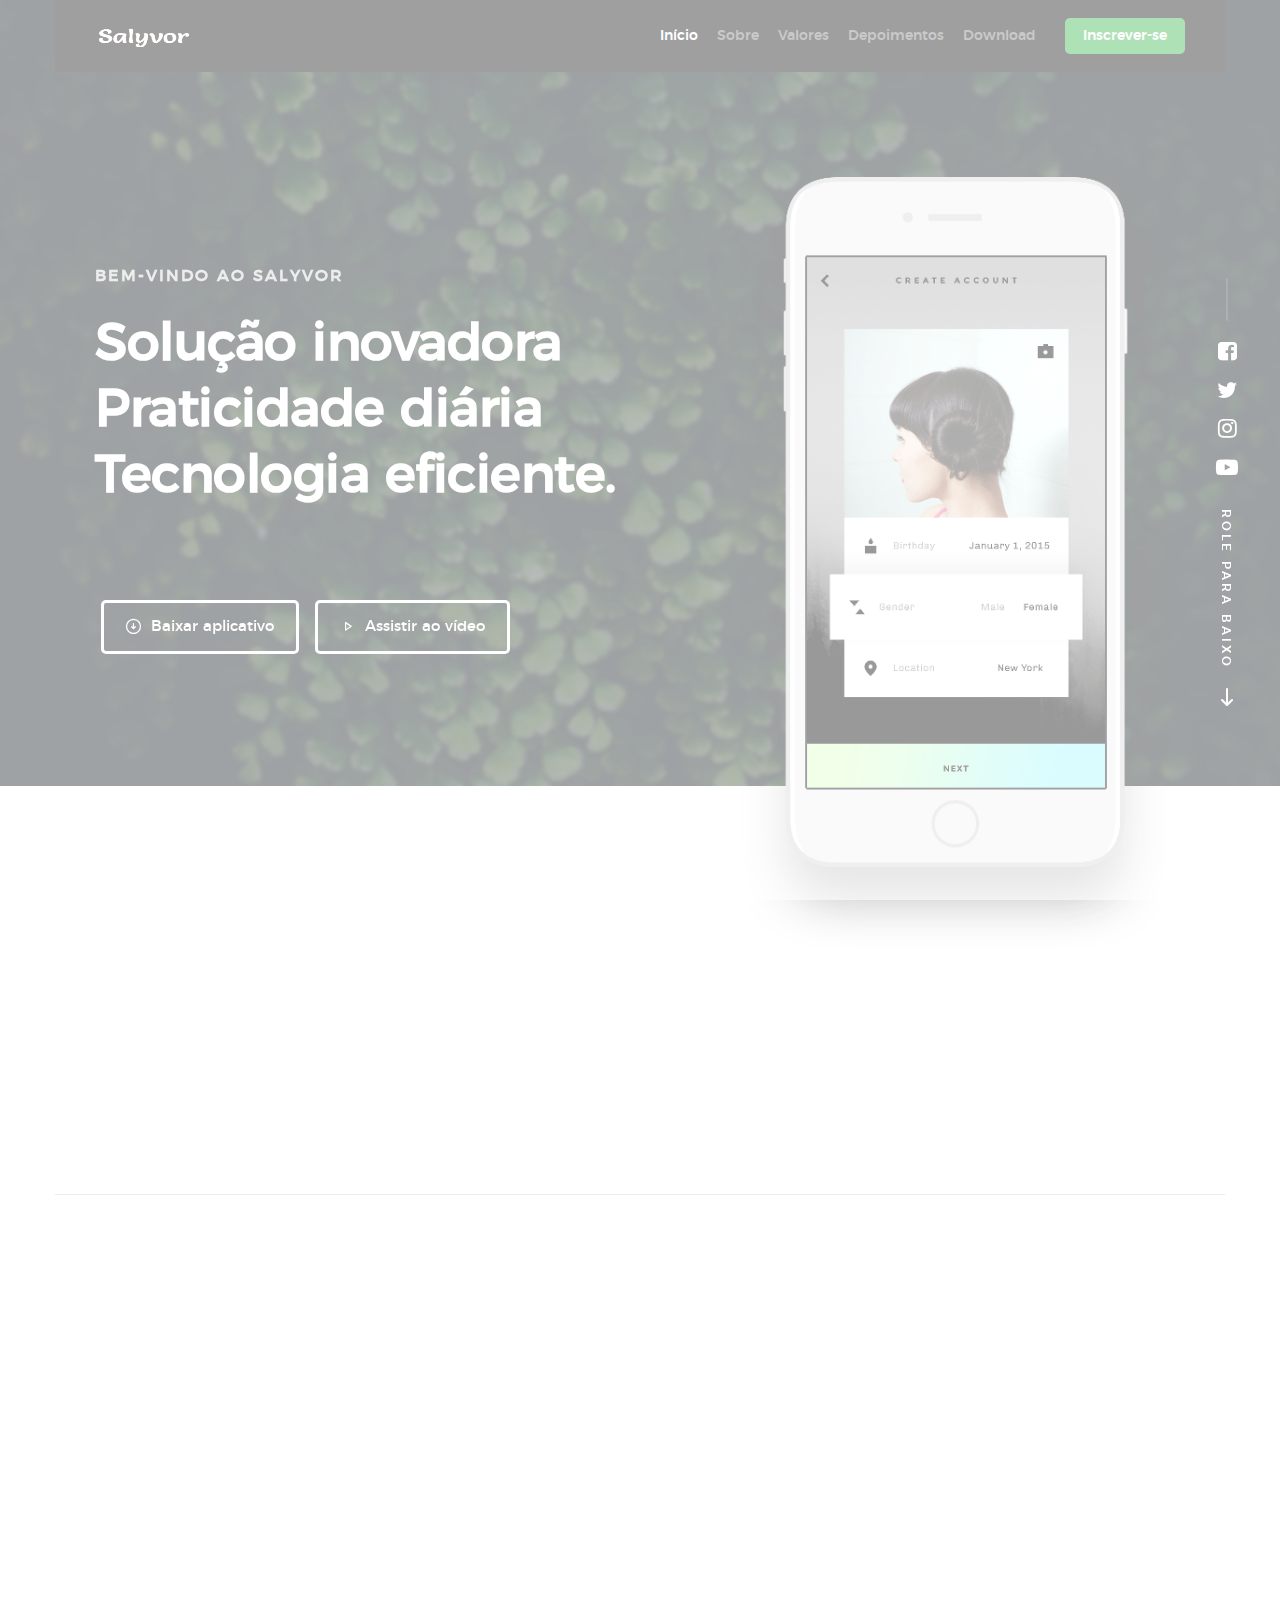
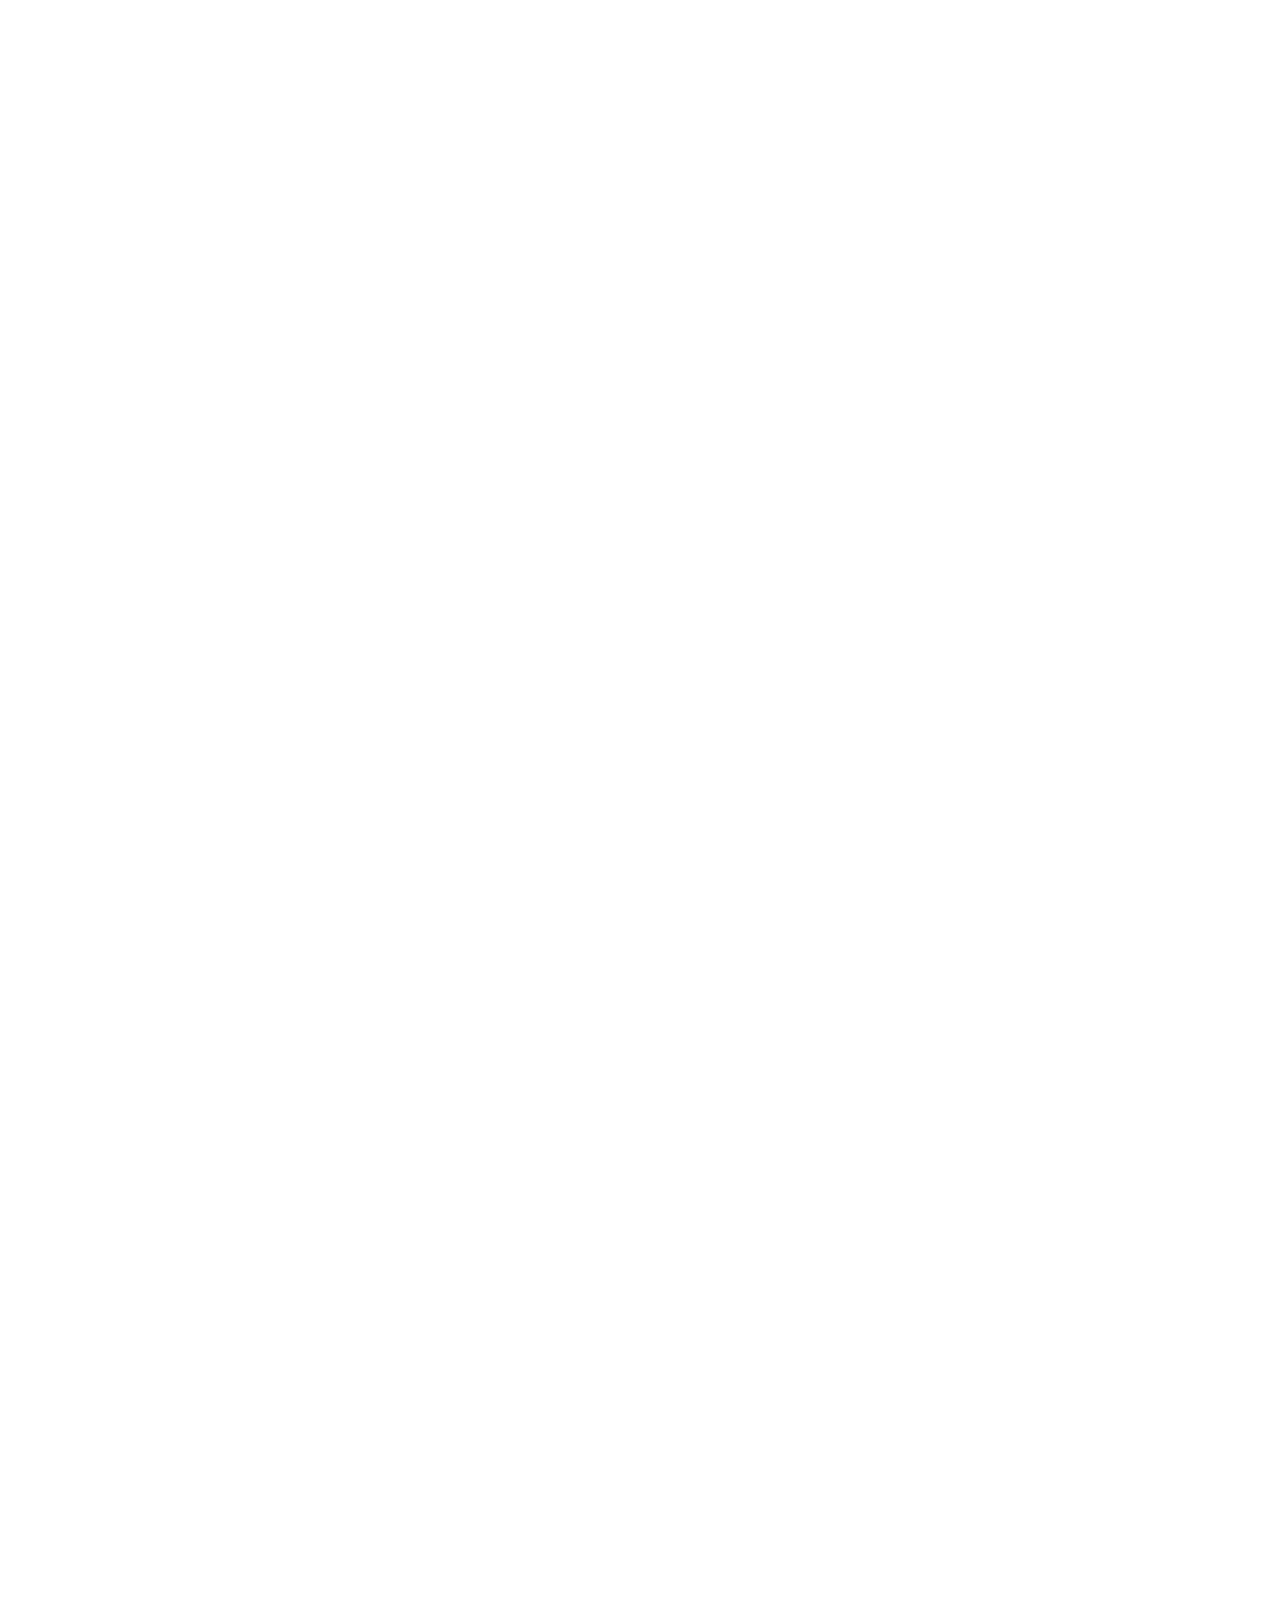
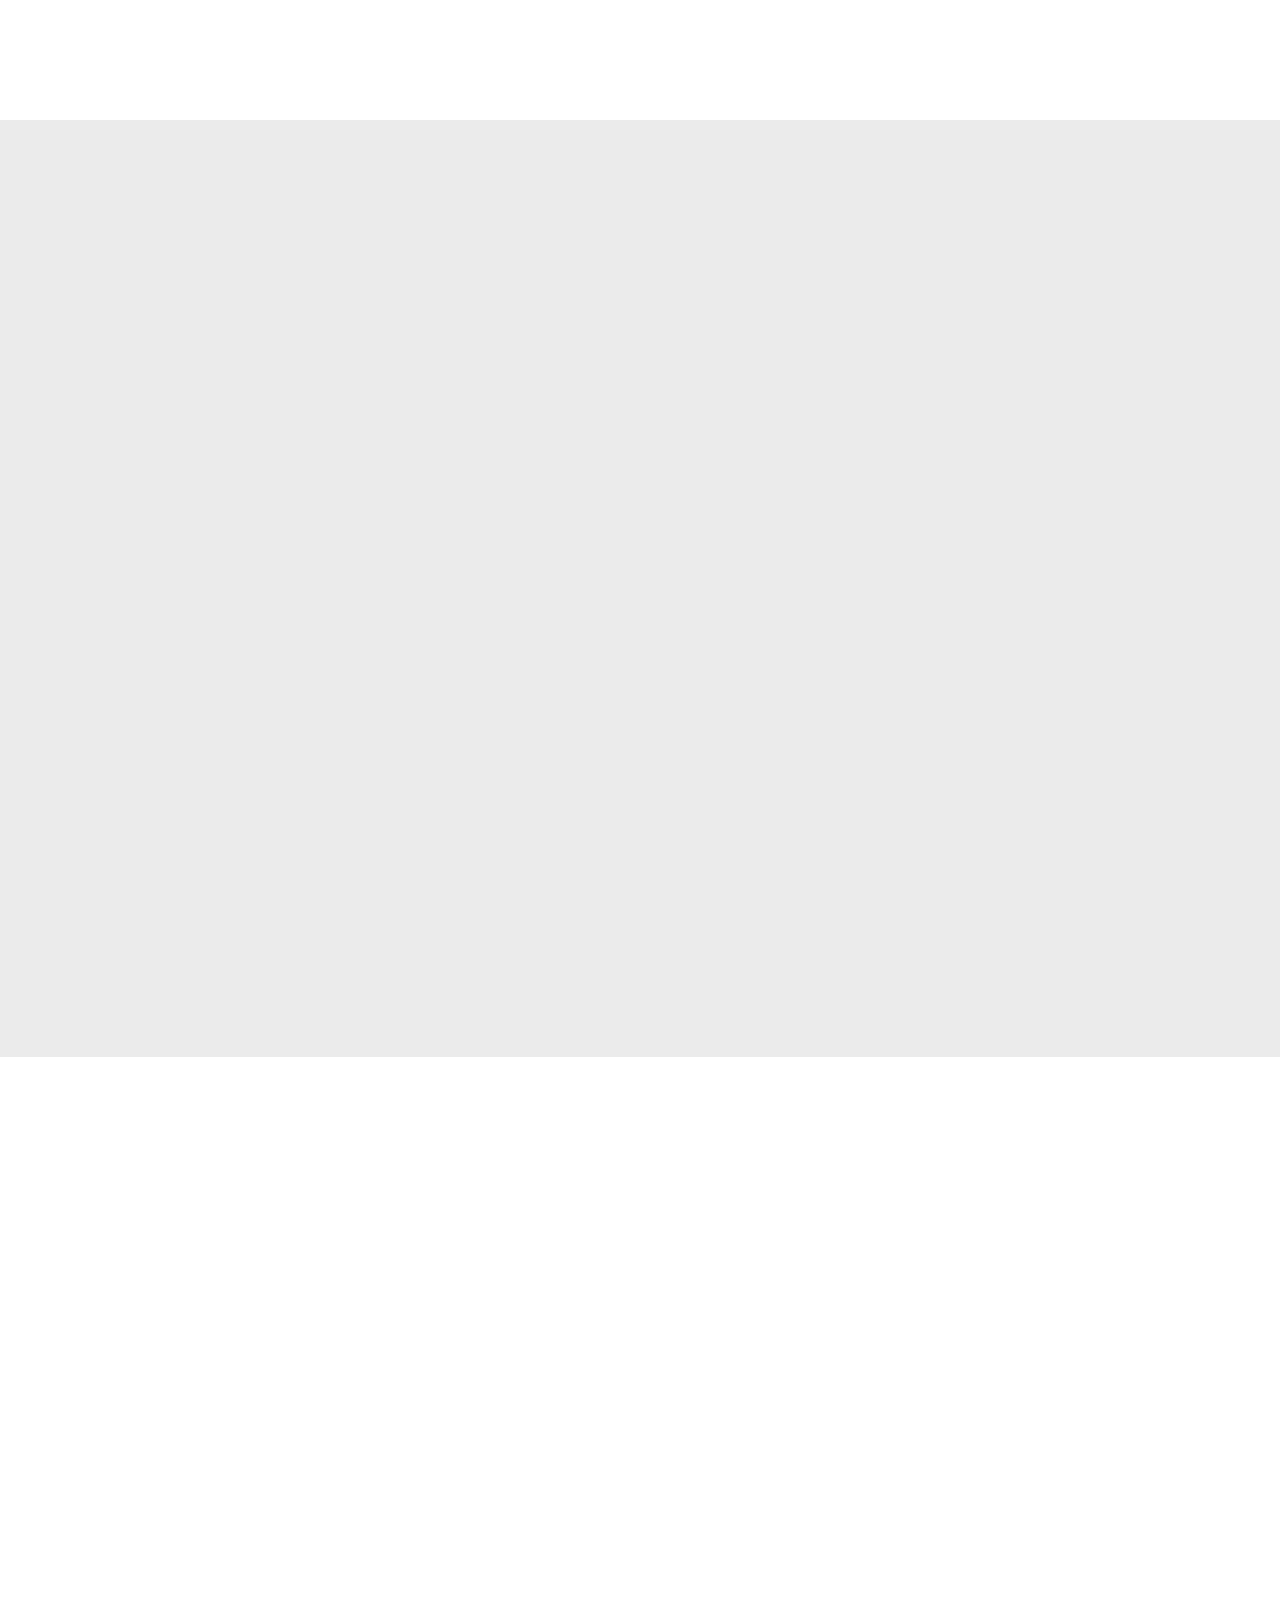
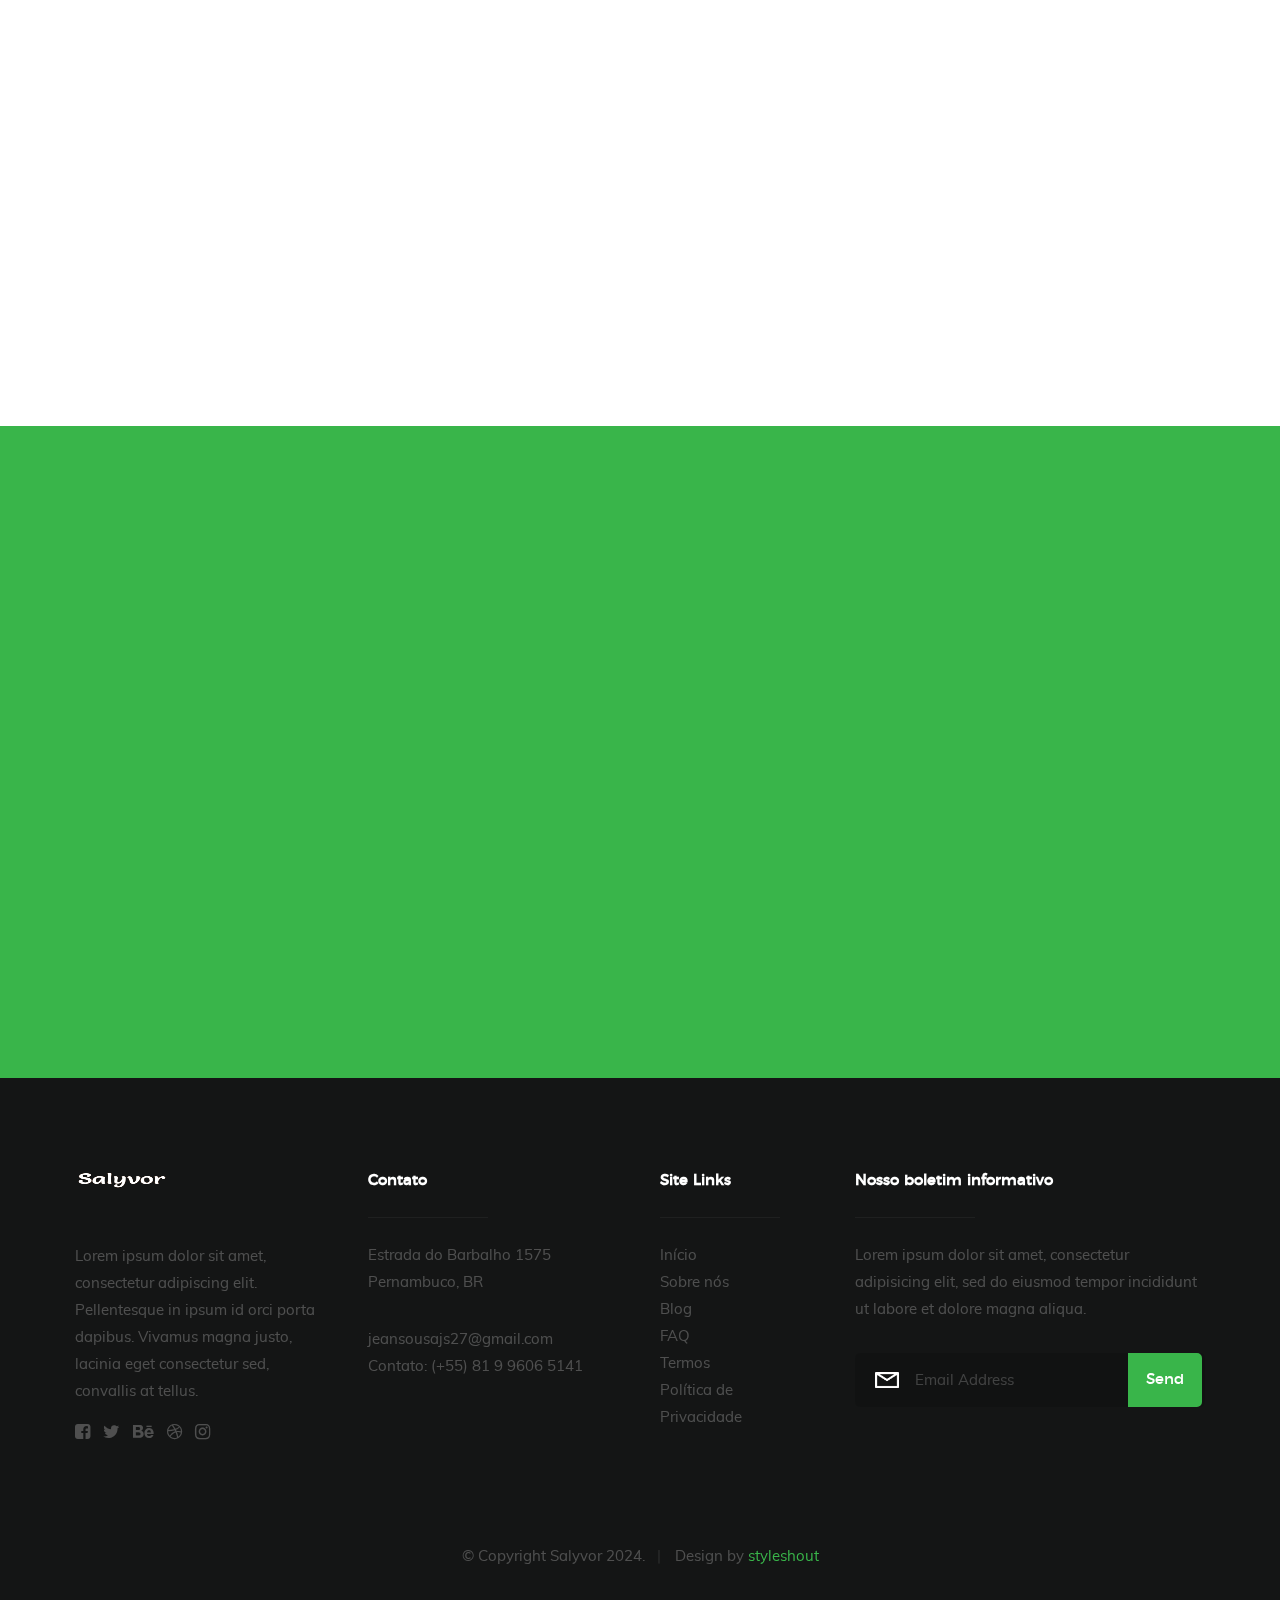
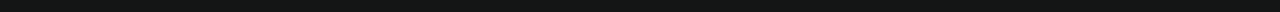
==== Salyvor/index.html @ e0aafde6 "Add files via upload" ====
<!DOCTYPE html>
<!--[if lt IE 9 ]><html class="no-js oldie" lang="en"> <![endif]-->
<!--[if IE 9 ]><html class="no-js oldie ie9" lang="en"> <![endif]-->
<!--[if (gte IE 9)|!(IE)]><!-->
<html class="no-js" lang="en">
<!--<![endif]-->

<head>

    <!--- basic page needs
   ================================================== -->
    <meta charset="utf-8">
    <title>Salyvor</title>
    <meta name="description" content="">
    <meta name="author" content="">

    <!-- mobile specific metas
   ================================================== -->
    <meta name="viewport" content="width=device-width, initial-scale=1">

    <!-- CSS
   ================================================== -->
    <link rel="stylesheet" href="css/base.css">
    <link rel="stylesheet" href="css/vendor.css">
    <link rel="stylesheet" href="css/main.css">

    <!-- script
   ================================================== -->
    <script src="js/modernizr.js"></script>
    <script src="js/pace.min.js"></script>

    <!-- favicons
	================================================== -->
    <link rel="shortcut icon" href="favicon.ico" type="image/x-icon">
    <link rel="icon" href="favicon.ico" type="image/x-icon">

</head>

<body id="top">

    <!-- header 
   ================================================== -->
   <header id="header" class="row">   

   		<div class="header-logo">
	        <a href="index.html">LOGO</a>
	    </div>

	   	<nav id="header-nav-wrap">
			<ul class="header-main-nav">
				<li class="current"><a class="smoothscroll"  href="#home" title="home">Início</a></li>
                <li><a class="smoothscroll"  href="#about" title="about">Sobre</a></li>
				<li><a class="smoothscroll"  href="#pricing" title="pricing">Valores</a></li>
				<li><a class="smoothscroll"  href="#testimonials" title="testimonials">Depoimentos</a></li>
				<li><a class="smoothscroll"  href="#download" title="download">Download</a></li>	
			</ul>

            <a href="#" title="sign-up" class="button button-primary cta">Inscrever-se</a>
		</nav>

		<a class="header-menu-toggle" href="#"><span>Menu</span></a>    	
   	
   </header> <!-- /header -->


   <!-- home
   ================================================== -->
   <section id="home" data-parallax="scroll" data-image-src="images/hero-bg.jpg" data-natural-width=3000 data-natural-height=2000>

        <div class="overlay"></div>
        <div class="home-content">        

            <div class="row contents">                     
                <div class="home-content-left">

                    <h3 data-aos="fade-up">Bem-vindo ao Salyvor</h3>

                    <h1 data-aos="fade-up">
                        Solução inovadora <br>
                        Praticidade diária <br>
                        Tecnologia eficiente.
                    </h1>

                    <div class="buttons" data-aos="fade-up">
                        <a href="#download" class="smoothscroll button stroke">
                            <span class="icon-circle-down" aria-hidden="true"></span>
                            Baixar aplicativo
                        </a>
                        <a href="http://player.vimeo.com/video/14592941?title=0&amp;byline=0&amp;portrait=0&amp;color=39b54a" data-lity class="button stroke">
                            <span class="icon-play" aria-hidden="true"></span>
                            Assistir ao vídeo
                        </a>
                    </div>                                         

                </div>

                <div class="home-image-right">
                    <img src="images/iphone-app-470.png" 
                        srcset="images/iphone-app-470.png 1x, images/iphone-app-940.png 2x"  
                        data-aos="fade-up">
                </div>
            </div>

        </div> <!-- end home-content -->

        <ul class="home-social-list">
            <li>
                <a href="#"><i class="fa fa-facebook-square"></i></a>
            </li>
            <li>
                <a href="#"><i class="fa fa-twitter"></i></a>
            </li>
            <li>
                <a href="#"><i class="fa fa-instagram"></i></a>
            </li>
            <li>
                <a href="#"><i class="fa fa-youtube-play"></i></a>
            </li>
        </ul>
        <!-- end home-social-list -->

        <div class="home-scrolldown">
            <a href="#about" class="scroll-icon smoothscroll">
                <span>Role para baixo</span>
                <i class="icon-arrow-right" aria-hidden="true"></i>
            </a>
        </div>

    </section> <!-- end home -->  


    <!-- about
    ================================================== -->
    <section id="about">

        <div class="row about-intro">

            <div class="col-four">
                <h1 class="intro-header" data-aos="fade-up">Sobre nosso aplicativo</h1>
            </div>
            <div class="col-eight">
                <p class="lead" data-aos="fade-up">
                    Excepteur enim magna veniam labore veniam sint. Ex aliqua esse proident ullamco voluptate. Nisi nisi nisi aliqua eiusmod dolor dolor proident deserunt occaecat elit Lorem reprehenderit. Id culpa veniam ex aliqua magna elit pariatur do nulla. Excepteur enim magna veniam labore veniam sint.
                </p>
            </div>                       
            
        </div>

        <div class="row about-features">

            <div class="features-list block-1-3 block-m-1-2 block-mob-full group">

                <div class="bgrid feature" data-aos="fade-up">	

                    <span class="icon"><i class="icon-window"></i></span>            

                    <div class="service-content">	

                        <h3>Totalmente responsivo</h3>

                        <p>Sed ut perspiciatis unde omnis iste natus error sit voluptatem accusantium doloremque laudantium, totam rem aperiam, eaque ipsa quae ab illo inventore veritatis et quasi architecto beatae vitae dicta sunt explicabo. Nemo enim ipsam voluptatem quia voluptas sit aspernatur aut odit aut fugit.
                        </p>
                        
                    </div> 	         	 

                    </div> <!-- /bgrid -->

                    <div class="bgrid feature" data-aos="fade-up">	

                        <span class="icon"><i class="icon-image"></i></span>                          

                    <div class="service-content">	
                        <h3>Retina pronta</h3>  

                        <p>Sed ut perspiciatis unde omnis iste natus error sit voluptatem accusantium doloremque laudantium, totam rem aperiam, eaque ipsa quae ab illo inventore veritatis et quasi architecto beatae vitae dicta sunt explicabo. Nemo enim ipsam voluptatem quia voluptas sit aspernatur aut odit aut fugit.
                        </p>

                        
                    </div>	                          

                </div> <!-- /bgrid -->

                <div class="bgrid feature" data-aos="fade-up">

                    <span class="icon"><i class="icon-paint-brush"></i></span>		            

                    <div class="service-content">
                        <h3>Design elegante</h3>

                        <p>Sed ut perspiciatis unde omnis iste natus error sit voluptatem accusantium doloremque laudantium, totam rem aperiam, eaque ipsa quae ab illo inventore veritatis et quasi architecto beatae vitae dicta sunt explicabo. Nemo enim ipsam voluptatem quia voluptas sit aspernatur aut odit aut fugit.
                        </p> 
                            
                    </div> 	            	               

                </div> <!-- /bgrid -->

                    <div class="bgrid feature" data-aos="fade-up">

                        <span class="icon"><i class="icon-file"></i></span>	              

                    <div class="service-content">
                        <h3>Código Limpo</h3>

                        <p>Sed ut perspiciatis unde omnis iste natus error sit voluptatem accusantium doloremque laudantium, totam rem aperiam, eaque ipsa quae ab illo inventore veritatis et quasi architecto beatae vitae dicta sunt explicabo. Nemo enim ipsam voluptatem quia voluptas sit aspernatur aut odit aut fugit.
                        </p> 
                        
                    </div>                

                    </div> <!-- /bgrid -->

                <div class="bgrid feature" data-aos="fade-up">

                    <span class="icon"><i class="icon-sliders"></i></span>	            

                    <div class="service-content">	
                        <h3>Fácil de personalizar</h3>

                        <p>Sed ut perspiciatis unde omnis iste natus error sit voluptatem accusantium doloremque laudantium, totam rem aperiam, eaque ipsa quae ab illo inventore veritatis et quasi architecto beatae vitae dicta sunt explicabo. Nemo enim ipsam voluptatem quia voluptas sit aspernatur aut odit aut fugit.
                        </p>                            
                    </div>	               

                </div> <!-- /bgrid -->

                <div class="bgrid feature" data-aos="fade-up">

                    <span class="icon"><i class="icon-gift"></i></span>	   	           

                    <div class="service-content">
                        <h3>Gratuito</h3>

                        <p>Sed ut perspiciatis unde omnis iste natus error sit voluptatem accusantium doloremque laudantium, totam rem aperiam, eaque ipsa quae ab illo inventore veritatis et quasi architecto beatae vitae dicta sunt explicabo. Nemo enim ipsam voluptatem quia voluptas sit aspernatur aut odit aut fugit.
                        </p> 
                            
                    </div>	               

                </div> <!-- /bgrid -->

            </div> <!-- end features-list -->

        </div> <!-- end about-features -->

        <div class="row about-how">
          
            <h1 class="intro-header" data-aos="fade-up">Como funciona o aplicativo?</h1>           

            <div class="about-how-content" data-aos="fade-up">
                <div class="about-how-steps block-1-2 block-tab-full group">

                    <div class="bgrid step" data-item="1">
                        <h3>Inscrever-se</h3>
                        <p>Sed ut perspiciatis unde omnis iste natus error sit voluptatem accusantium doloremque laudantium, totam rem aperiam, eaque ipsa quae ab illo inventore veritatis et quasi architecto beatae vitae dicta sunt explicabo. 
                        </p> 
                    </div>

                    <div class="bgrid step" data-item="2">
                        <h3>Carregar</h3>
                        <p>Sed ut perspiciatis unde omnis iste natus error sit voluptatem accusantium doloremque laudantium, totam rem aperiam, eaque ipsa quae ab illo inventore veritatis et quasi architecto beatae vitae dicta sunt explicabo. 
                        </p> 
                    </div>               
               
                    <div class="bgrid step" data-item="3">
                        <h3>Criar</h3>
                        <p>Sed ut perspiciatis unde omnis iste natus error sit voluptatem accusantium doloremque laudantium, totam rem aperiam, eaque ipsa quae ab illo inventore veritatis et quasi architecto beatae vitae dicta sunt explicabo. 
                        </p> 
                    </div>

                    <div class="bgrid step" data-item="4">
                        <h3>Publicar</h3>
                        <p>Sed ut perspiciatis unde omnis iste natus error sit voluptatem accusantium doloremque laudantium, totam rem aperiam, eaque ipsa quae ab illo inventore veritatis et quasi architecto beatae vitae dicta sunt explicabo. 
                        </p> 
                    </div>  

                </div>           
           </div> <!-- end about-how-content -->

        </div> <!-- end about-how -->

        <div class="row about-bottom-image">

           <img src="images/app-screens-1200.png" 
                srcset="images/app-screens-600.png 600w, 
                        images/app-screens-1200.png 1200w, 
                        images/app-screens-2800.png 2800w" 
                sizes="(max-width: 2800px) 100vw, 2800px"
                alt="App Screenshots" data-aos="fade-up">

        </div>  <!-- end about-bottom-image -->       
        
    </section> <!-- end about -->  
   

    <!-- pricing
    ================================================== -->
    <section id="pricing">
        <div class="row pricing-content">

            <div class="col-four pricing-intro">
                <h1 class="intro-header" data-aos="fade-up">Nossas opções de preços</h1>

                <p data-aos="fade-up">Sed ut perspiciatis unde omnis iste natus error sit voluptatem accusantium doloremque laudantium, totam rem aperiam, eaque ipsa quae ab illo inventore veritatis et quasi architecto beatae vitae dicta sunt explicabo. Sed ut perspiciatis unde omnis iste natus error sit voluptatem accusantium doloremque laudantium. 
                </p>
            </div>

            <div class="col-eight pricing-table">
                <div class="row">

                    <div class="col-six plan-wrap">
                        <div class="plan-block" data-aos="fade-up"> 

                            <div class="plan-top-part">
                                <h3 class="plan-block-title">Plano Lite</h3>
                                <p class="plan-block-price"><sup>R$</sup>25</p>
                                <p class="plan-block-per">Por mês</p>
                            </div>

                            <div class="plan-bottom-part">
                                <ul class="plan-block-features">
                                    <li><span>3GB</span> Armazenar</li>
                                    <li><span>10GB</span> Largura de banda</li>	                  
                                    <li><span>5</span> Bancos de dados</li>		                  
                                    <li><span>30</span> Contas de e-mail</li>
                                </ul>

                                <a class="button button-primary large" href="">Comece</a>
                            </div>  
                     
                        </div>
                    </div> <!-- end plan-wrap -->

                    <div class="col-six plan-wrap">
                        <div class="plan-block primary" data-aos="fade-up">

                            <div class="plan-top-part">
                                <h3 class="plan-block-title">Plano Pro</h3>
                                <p class="plan-block-price"><sup>R$</sup>50</p>
                                <p class="plan-block-per">Por mês</p>
                            </div>

                            <div class="plan-bottom-part">
                                <ul class="plan-block-features">
                                    <li><span>5GB</span> Armazenar</li>
                                    <li><span>20GB</span> Largura de banda</li>	                  
                                    <li><span>15</span> Bancos de dados</li>		                  
                                    <li><span>70</span> Contas de e-mail</li>
                                </ul>

                                <a class="button button-primary large" href="">Comece</a>
                            </div>

                        </div>
                    </div> <!-- end plan-wrap -->

                </div>               
            </div> <!-- end pricing-table -->

        </div> <!-- end pricing-content -->
    </section> <!-- end pricing -->


    <!-- Testimonials Section
    ================================================== -->
    <section id="testimonials">

        <div class="row">
            <div class="col-twelve">
                <h1 class="intro-header" data-aos="fade-up">O que dizem sobre nosso aplicativo.</h1>
            </div>   		
        </div>   	

        <div class="row owl-wrap">

            <div id="testimonial-slider"  data-aos="fade-up">

                <div class="slides owl-carousel">

                    <div>
                        <p>
                        Your work is going to fill a large part of your life, and the only way to be truly satisfied is
                        to do what you believe is great work. And the only way to do great work is to love what you do.
                        If you haven't found it yet, keep looking. Don't settle. As with all matters of the heart, you'll know when you find it.
                        </p> 

                        <div class="testimonial-author">
                                <img src="images/avatars/user-02.jpg" alt="Author image">
                                <div class="author-info">
                                    Steve Jobs
                                    <span class="position">CEO, Apple.</span>
                                </div>
                        </div>                 
                    </div> 

                    <div>
                        <p>
                        This is Photoshop's version  of Lorem Ipsum. Proin gravida nibh vel velit auctor aliquet.
                        Aenean sollicitudin, lorem quis bibendum auctor, nisi elit consequat ipsum, nec sagittis sem
                        nibh id elit. Duis sed odio sit amet nibh vulputate cursus a sit amet mauris.    
                        </p>

                        <div class="testimonial-author">
                                <img src="images/avatars/user-03.jpg" alt="Author image">
                                <div class="author-info">
                                    John Doe
                                    <span>CEO, ABC Corp.</span>
                                </div>
                        </div>                                         
                    </div> 

                </div> <!-- end slides -->

            </div> <!-- end testimonial-slider -->         
            
        </div> <!-- end flex-container -->

    </section> <!-- end testimonials -->
    

    <!-- download
    ================================================== -->
    <section id="download">

        <div class="row">
            <div class="col-full">
                <h1 class="intro-header"  data-aos="fade-up">Baixe nosso aplicativo hoje!</h1>

                <p class="lead" data-aos="fade-up">
                    Lorem ipsum dolor sit amet, consectetur adipisicing elit, sed do eiusmod tempor incididunt ut labore et dolore magna aliqua. Ut enim ad minim veniam, quis nostrud exercitation ullamco laboris nisi ut aliquip ex ea commodo consequat. Duis aute irure dolor in reprehenderit in voluptate
                </p>

                <ul class="download-badges">
                    <li><a href="#" title="" class="badge-appstore"  data-aos="fade-up">App Store</a></li>
                    <li><a href="#" title="" class="badge-googleplay" data-aos="fade-up">Play Store</a></li>
                </ul>

            </div>
        </div>

    </section> <!-- end download -->    


    <!-- footer
    ================================================== -->
    <footer>

        <div class="footer-main">
            <div class="row">  

                <div class="col-three md-1-3 tab-full footer-info">            

                    <div class="footer-logo"></div>

                    <p>
                    Lorem ipsum dolor sit amet, consectetur adipiscing elit. Pellentesque in ipsum id orci porta dapibus. Vivamus magna justo, lacinia eget consectetur sed, convallis at tellus. 
                    </p>

                    <ul class="footer-social-list">
                        <li>
                            <a href="#"><i class="fa fa-facebook-square"></i></a>
                        </li>
                        <li>
                            <a href="#"><i class="fa fa-twitter"></i></a>
                        </li>
                        <li>
                            <a href="#"><i class="fa fa-behance"></i></a>
                        </li>
                        <li>
                            <a href="#"><i class="fa fa-dribbble"></i></a>
                        </li>
                        <li>
                            <a href="#"><i class="fa fa-instagram"></i></a>
                        </li>
                    </ul>
                    
                    
                </div> <!-- end footer-info -->

                <div class="col-three md-1-3 tab-1-2 mob-full footer-contact">

                    <h4>Contato</h4>

                    <p>
                    Estrada do Barbalho 1575<br>
                    Pernambuco, BR <br>		        
                    </p>

                    <p>
                    jeansousajs27@gmail.com <br>
                    Contato: (+55) 81 9 9606 5141 <br> 
                    </p>                    

                </div> <!-- end footer-contact -->  

                <div class="col-two md-1-3 tab-1-2 mob-full footer-site-links">

                    <h4>Site Links</h4>

                    <ul class="list-links">
                        <li><a href="#">Início</a></li>
                        <li><a href="#">Sobre nós</a></li>
                        <li><a href="#">Blog</a></li>
                        <li><a href="#">FAQ</a></li>
                        <li><a href="#">Termos</a></li>
                        <li><a href="#">Política de Privacidade</a></li>
                    </ul>	      		
                            
                </div> <!-- end footer-site-links --> 

                <div class="col-four md-1-2 tab-full footer-subscribe">

                    <h4>Nosso boletim informativo</h4>

                    <p>Lorem ipsum dolor sit amet, consectetur adipisicing elit, sed do eiusmod tempor incididunt ut labore et dolore magna aliqua.</p>

                    <div class="subscribe-form">
                
                        <form id="mc-form" class="group" novalidate="true">

                            <input type="email" value="" name="EMAIL" class="email" id="mc-email" placeholder="Email Address" required=""> 
                
                            <input type="submit" name="subscribe" value="Send">
                
                            <label for="mc-email" class="subscribe-message"></label>
                
                        </form>

                    </div>	      		
                            
                </div> <!-- end footer-subscribe -->         

            </div> <!-- /row -->
        </div> <!-- end footer-main -->


      <div class="footer-bottom">

      	<div class="row">

      		<div class="col-twelve">
	      		<div class="copyright">
		         	<span>© Copyright Salyvor 2024.</span> 
		         	<span>Design by <a href="http://www.styleshout.com/">styleshout</a></span>		         	
		         </div>

		         <div id="go-top">
		            <a class="smoothscroll" title="Back to Top" href="#top"><i class="icon-arrow-up"></i></a>
		         </div>         
	      	</div>

      	</div> <!-- end footer-bottom -->     	

      </div>

    </footer>

    <div id="preloader"> 
    	<div id="loader"></div>
    </div>  

    <!-- Java Script
    ================================================== -->
    <script src="js/jquery-2.1.3.min.js"></script>
    <script src="js/plugins.js"></script>
    <script src="js/main.js"></script>

</body>

</html>
---- Salyvor/css/base.css ----
/* =================================================================== 
 *
 *  Dazzle v1.0 Base Stylesheet
 *  04-27-2017
 *  ------------------------------------------------------------------
 *
 *  TOC:
 *  01. reset 
 *  02. basic/base setup styles
 *  03. grid
 *  04. block grids
 *  05. MISC
 *
 * =================================================================== */


/* ===================================================================
 *  01. reset  
 *  normalize.css v5.0.0 | MIT License | 
 *  github.com/necolas/normalize.css
 *
 * ------------------------------------------------------------------- */

html {
  font-family: sans-serif;
  line-height: 1.15;
  -ms-text-size-adjust: 100%;
  -webkit-text-size-adjust: 100%;
}

body {
  margin: 0;
}

article,
aside,
footer,
header,
nav,
section {
  display: block;
}

h1 {
  font-size: 2em;
  margin: 0.67em 0;
}

figcaption,
figure,
main {
  display: block;
}

figure {
  margin: 1em 40px;
}

hr {
  box-sizing: content-box;
  height: 0;
  overflow: visible;
}

pre {
  font-family: monospace, monospace;
  font-size: 1em;
}

a {
  background-color: transparent;
  -webkit-text-decoration-skip: objects;
}

a:active,
a:hover {
  outline-width: 0;
}

abbr[title] {
  border-bottom: none;
  text-decoration: underline;
  text-decoration: underline dotted;
}

b,
strong {
  font-weight: inherit;
}

b,
strong {
  font-weight: bolder;
}

code,
kbd,
samp {
  font-family: monospace, monospace;
  font-size: 1em;
}

dfn {
  font-style: italic;
}

mark {
  background-color: #ff0;
  color: #000;
}

small {
  font-size: 80%;
}

sub,
sup {
  font-size: 75%;
  line-height: 0;
  position: relative;
  vertical-align: baseline;
}

sub {
  bottom: -0.25em;
}

sup {
  top: -0.5em;
}

audio,
video {
  display: inline-block;
}

audio:not([controls]) {
  display: none;
  height: 0;
}

img {
  border-style: none;
}

svg:not(:root) {
  overflow: hidden;
}

button,
input,
optgroup,
select,
textarea {
  font-family: sans-serif;
  font-size: 100%;
  line-height: 1.15;
  margin: 0;
}

button,
input {
  overflow: visible;
}

button,
select {
  text-transform: none;
}

button,
html [type="button"],
[type="reset"],
[type="submit"] {
  -webkit-appearance: button;
}

button::-moz-focus-inner,
[type="button"]::-moz-focus-inner,
[type="reset"]::-moz-focus-inner,
[type="submit"]::-moz-focus-inner {
  border-style: none;
  padding: 0;
}

button:-moz-focusring,
[type="button"]:-moz-focusring,
[type="reset"]:-moz-focusring,
[type="submit"]:-moz-focusring {
  outline: 1px dotted ButtonText;
}

fieldset {
  border: 1px solid #c0c0c0;
  margin: 0 2px;
  padding: 0.35em 0.625em 0.75em;
}

legend {
  box-sizing: border-box;
  color: inherit;
  display: table;
  max-width: 100%;
  padding: 0;
  white-space: normal;
}

progress {
  display: inline-block;
  vertical-align: baseline;
}

textarea {
  overflow: auto;
}

[type="checkbox"],
[type="radio"] {
  box-sizing: border-box;
  padding: 0;
}

[type="number"]::-webkit-inner-spin-button,
[type="number"]::-webkit-outer-spin-button {
  height: auto;
}

[type="search"] {
  -webkit-appearance: textfield;
  outline-offset: -2px;
}

[type="search"]::-webkit-search-cancel-button,
[type="search"]::-webkit-search-decoration {
  -webkit-appearance: none;
}

::-webkit-file-upload-button {
  -webkit-appearance: button;
  font: inherit;
}

details,
menu {
  display: block;
}

summary {
  display: list-item;
}

canvas {
  display: inline-block;
}

template {
  display: none;
}

[hidden] {
  display: none;
}


/* ===================================================================
 *  02. basic/base setup styles - (_basic.scss)
 *
 * ------------------------------------------------------------------- */

html {
  font-size: 62.5%;
  box-sizing: border-box;
}

*,
*::before,
*::after {
  box-sizing: inherit;
}

body {
  font-weight: normal;
  line-height: 1;
  text-rendering: optimizeLegibility;
  word-wrap: break-word;
  -webkit-overflow-scrolling: touch;
  -webkit-text-size-adjust: none;
}

body,
input,
button {
  -moz-osx-font-smoothing: grayscale;
  -webkit-font-smoothing: antialiased;
}


/* ------------------------------------------------------------------- 
 * Media - (_basic.scss)
 * ------------------------------------------------------------------- */

img,
video {
  max-width: 100%;
  height: auto;
}


/* ------------------------------------------------------------------- 
 * Typography resets - (_basic.scss)
 * ------------------------------------------------------------------- */

div, dl, dt, dd, ul, ol, li, h1, h2, h3, h4, h5, h6, pre, form, p, blockquote, th, td {
  margin: 0;
  padding: 0;
}

h1, h2, h3, h4, h5, h6 {
  -webkit-font-variant-ligatures: common-ligatures;
  -moz-font-variant-ligatures: common-ligatures;
  font-variant-ligatures: common-ligatures;
  text-rendering: optimizeLegibility;
}

em,
i {
  font-style: italic;
  line-height: inherit;
}

strong,
b {
  font-weight: bold;
  line-height: inherit;
}

small {
  font-size: 60%;
  line-height: inherit;
}

ol,
ul {
  list-style: none;
}

li {
  display: block;
}


/* ------------------------------------------------------------------- 
 * links - (_basic.scss)
 * ------------------------------------------------------------------- */

a {
  text-decoration: none;
  line-height: inherit;
}

a img {
  border: none;
}


/* ------------------------------------------------------------------- 
 * inputs - (_basic.scss)
 * ------------------------------------------------------------------- */

fieldset {
  margin: 0;
  padding: 0;
}

input[type="email"],
input[type="number"],
input[type="search"],
input[type="text"],
input[type="tel"],
input[type="url"],
input[type="password"],
textarea {
  -webkit-appearance: none;
  -moz-appearance: none;
  -ms-appearance: none;
  -o-appearance: none;
  appearance: none;
}


/* ===================================================================
 *  03. grid - (_grid.scss)
 *
 * ------------------------------------------------------------------- */

.row {
  width: 94%;
  max-width: 1170px;
  margin: 0 auto;
}

.row:after {
  content: "";
  display: table;
  clear: both;
}

.row .row {
  width: auto;
  max-width: none;
  margin-left: -20px;
  margin-right: -20px;
}

[class*="col-"],
.bgrid {
  float: left;
}

[class*="col-"]+[class*="col-"].end {
  float: right;
}

[class*="col-"] {
  padding: 0 20px;
}

.col-one {
  width: 8.33333%;
}

.col-two,
.col-1-6 {
  width: 16.66667%;
}

.col-three,
.col-1-4 {
  width: 25%;
}

.col-four,
.col-1-3 {
  width: 33.33333%;
}

.col-five {
  width: 41.66667%;
}

.col-six,
.col-1-2 {
  width: 50%;
}

.col-seven {
  width: 58.33333%;
}

.col-eight,
.col-2-3 {
  width: 66.66667%;
}

.col-nine,
.col-3-4 {
  width: 75%;
}

.col-ten,
.col-5-6 {
  width: 83.33333%;
}

.col-eleven {
  width: 91.66667%;
}

.col-twelve,
.col-full {
  width: 100%;
}


/* ------------------------------------------------------------------- 
 * medium size devices - (_grid.scss)
 * ------------------------------------------------------------------- */

@media only screen and (max-width: 1024px) {
  .row .row {
    margin-left: -18px;
    margin-right: -18px;
  }
  [class*="col-"] {
    padding: 0 18px;
  }
  .md-two,
  .md-1-6 {
    width: 16.66667%;
  }
  .md-one {
    width: 8.33333%;
  }
  .md-three,
  .md-1-4 {
    width: 25%;
  }
  .md-four,
  .md-1-3 {
    width: 33.33333%;
  }
  .md-five {
    width: 41.66667%;
  }
  .md-six,
  .md-1-2 {
    width: 50%;
  }
  .md-seven {
    width: 58.33333%;
  }
  .md-eight,
  .md-2-3 {
    width: 66.66667%;
  }
  .md-nine,
  .md-3-4 {
    width: 75%;
  }
  .md-ten,
  .md-5-6 {
    width: 83.33333%;
  }
  .md-eleven {
    width: 91.66667%;
  }
  .md-twelve,
  .md-full {
    width: 100%;
  }
}


/* ------------------------------------------------------------------- 
 * tablets - (_grid.scss)
 * ------------------------------------------------------------------- */

@media only screen and (max-width: 768px) {
  .row {
    width: auto;
    padding-left: 30px;
    padding-right: 30px;
  }
  .row .row {
    padding-left: 0;
    padding-right: 0;
    margin-left: -15px;
    margin-right: -15px;
  }
  [class*="col-"] {
    padding: 0 15px;
  }
  .tab-1-4 {
    width: 25%;
  }
  .tab-1-3 {
    width: 33.33333%;
  }
  .tab-1-2 {
    width: 50%;
  }
  .tab-2-3 {
    width: 66.66667%;
  }
  .tab-3-4 {
    width: 75%;
  }
  .tab-full {
    width: 100%;
  }
}


/* ------------------------------------------------------------------- 
 *  mobile devices - (_grid.scss)
 * ------------------------------------------------------------------- */

@media only screen and (max-width: 600px) {
  .row {
    padding-left: 25px;
    padding-right: 25px;
  }
  .row .row {
    margin-left: -10px;
    margin-right: -10px;
  }
  [class*="col-"] {
    padding: 0 10px;
  }
  .mob-1-4 {
    width: 25%;
  }
  .mob-1-3 {
    width: 33.33333%;
  }
  .mob-1-2 {
    width: 50%;
  }
  .mob-2-3 {
    width: 66.66667%;
  }
  .mob-3-4 {
    width: 75%;
  }
  .mob-full {
    width: 100%;
  }
}


/* ------------------------------------------------------------------- 
 * small mobile devices - (_grid.scss)
 * ------------------------------------------------------------------- */

@media only screen and (max-width: 400px) {
  .row .row {
    padding-left: 0;
    padding-right: 0;
    margin-left: 0;
    margin-right: 0;
  }
  [class*="col-"] {
    width: 100% !important;
    float: none !important;
    clear: both !important;
    margin-left: 0;
    margin-right: 0;
    padding: 0;
  }
  [class*="col-"]+[class*="col-"].end {
    float: none;
  }
}


/* ===================================================================
 *  04. block grids - (_grid.scss)
 *
 * ------------------------------------------------------------------- */

[class*="block-"]:after {
  content: "";
  display: table;
  clear: both;
}

.block-1-6 .bgrid {
  width: 16.66667%;
}

.block-1-5 .bgrid {
  width: 20%;
}

.block-1-4 .bgrid {
  width: 25%;
}

.block-1-3 .bgrid {
  width: 33.33333%;
}

.block-1-2 .bgrid {
  width: 50%;
}


/**
 * Clearing for block grid columns. Allow columns with 
 * different heights to align properly.
 */

.block-1-6 .bgrid:nth-child(6n+1),
.block-1-5 .bgrid:nth-child(5n+1),
.block-1-4 .bgrid:nth-child(4n+1),
.block-1-3 .bgrid:nth-child(3n+1),
.block-1-2 .bgrid:nth-child(2n+1) {
  clear: both;
}


/* ------------------------------------------------------------------- 
 * medium size devices - (_grid.scss)
 * ------------------------------------------------------------------- */

@media only screen and (max-width: 1024px) {
  .block-m-1-6 .bgrid {
    width: 16.66667%;
  }
  .block-m-1-5 .bgrid {
    width: 20%;
  }
  .block-m-1-4 .bgrid {
    width: 25%;
  }
  .block-m-1-3 .bgrid {
    width: 33.33333%;
  }
  .block-m-1-2 .bgrid {
    width: 50%;
  }
  .block-m-full .bgrid {
    width: 100%;
    clear: both;
  }
  [class*="block-m-"] .bgrid:nth-child(n) {
    clear: none;
  }
  .block-m-1-6 .bgrid:nth-child(6n+1),
  .block-m-1-5 .bgrid:nth-child(5n+1),
  .block-m-1-4 .bgrid:nth-child(4n+1),
  .block-m-1-3 .bgrid:nth-child(3n+1),
  .block-m-1-2 .bgrid:nth-child(2n+1) {
    clear: both;
  }
}


/* ------------------------------------------------------------------- 
 * tablets - (_grid.scss)
 * ------------------------------------------------------------------- */

@media only screen and (max-width: 768px) {
  .block-tab-1-6 .bgrid {
    width: 16.66667%;
  }
  .block-tab-1-5 .bgrid {
    width: 20%;
  }
  .block-tab-1-4 .bgrid {
    width: 25%;
  }
  .block-tab-1-3 .bgrid {
    width: 33.33333%;
  }
  .block-tab-1-2 .bgrid {
    width: 50%;
  }
  .block-tab-full .bgrid {
    width: 100%;
    clear: both;
  }
  [class*="block-tab-"] .bgrid:nth-child(n) {
    clear: none;
  }
  .block-tab-1-6 .bgrid:nth-child(6n+1),
  .block-tab-1-6 .bgrid:nth-child(5n+1),
  .block-tab-1-4 .bgrid:nth-child(4n+1),
  .block-tab-1-3 .bgrid:nth-child(3n+1),
  .block-tab-1-2 .bgrid:nth-child(2n+1) {
    clear: both;
  }
}


/* ------------------------------------------------------------------- 
 * mobile devices - (_grid.scss)
 * ------------------------------------------------------------------- */

@media only screen and (max-width: 600px) {
  .block-mob-1-6 .bgrid {
    width: 16.66667%;
  }
  .block-mob-1-5 .bgrid {
    width: 20%;
  }
  .block-mob-1-4 .bgrid {
    width: 25%;
  }
  .block-mob-1-3 .bgrid {
    width: 33.33333%;
  }
  .block-mob-1-2 .bgrid {
    width: 50%;
  }
  .block-mob-full .bgrid {
    width: 100%;
    clear: both;
  }
  [class*="block-mob-"] .bgrid:nth-child(n) {
    clear: none;
  }
  .block-mob-1-6 .bgrid:nth-child(6n+1),
  .block-mob-1-5 .bgrid:nth-child(5n+1),
  .block-mob-1-4 .bgrid:nth-child(4n+1),
  .block-mob-1-3 .bgrid:nth-child(3n+1),
  .block-mob-1-2 .bgrid:nth-child(2n+1) {
    clear: both;
  }
}


/* ------------------------------------------------------------------- 
 * stack on small mobile devices - (_grid.scss)
 * ------------------------------------------------------------------- */

@media only screen and (max-width: 400px) {
  .stack .bgrid {
    width: 100% !important;
    float: none !important;
    clear: both !important;
    margin-left: 0;
    margin-right: 0;
  }
}


/* ===================================================================
 *  05. MISC  - (_grid.scss)
 *
 * ------------------------------------------------------------------- */

.group:after {
  content: "";
  display: table;
  clear: both;
}


/* Misc Helper Styles */

.is-hidden {
  display: none;
}

.is-invisible {
  visibility: hidden;
}

.antialiased {
  -webkit-font-smoothing: antialiased;
  -moz-osx-font-smoothing: grayscale;
}

.overflow-hidden {
  overflow: hidden;
}

.remove-bottom {
  margin-bottom: 0;
}

.half-bottom {
  margin-bottom: 1.5rem !important;
}

.add-bottom {
  margin-bottom: 3rem !important;
}

.no-border {
  border: none;
}

.full-width {
  width: 100%;
}

.text-center {
  text-align: center;
}

.text-left {
  text-align: left;
}

.text-right {
  text-align: right;
}

.pull-left {
  float: left;
}

.pull-right {
  float: right;
}

.align-center {
  margin-left: auto;
  margin-right: auto;
  text-align: center;
}


/*# sourceMappingURL=base.css.map */
---- Salyvor/css/vendor.css ----
/* =================================================================== 
 *
 *  Dazzle v1.0 Vendor/Third Party CSS 
 *  04-27-2017
 *  ------------------------------------------------------------------
 *
 *  TOC:
 *  01. animate on scroll
 *  02. owl carousel
 *  03. lity
 *
 * =================================================================== */


/*! 
 *  01. animate on scroll 
 *  https://michalsnik.github.io/aos/
 *
 */

[data-aos][data-aos][data-aos-duration='50'],
body[data-aos-duration='50'] [data-aos] {
  transition-duration: 50ms;
}

[data-aos][data-aos][data-aos-delay='50'],
body[data-aos-delay='50'] [data-aos] {
  transition-delay: 0;
}

[data-aos][data-aos][data-aos-delay='50'].aos-animate,
body[data-aos-delay='50'] [data-aos].aos-animate {
  transition-delay: 50ms;
}

[data-aos][data-aos][data-aos-duration='100'],
body[data-aos-duration='100'] [data-aos] {
  transition-duration: .1s;
}

[data-aos][data-aos][data-aos-delay='100'],
body[data-aos-delay='100'] [data-aos] {
  transition-delay: 0;
}

[data-aos][data-aos][data-aos-delay='100'].aos-animate,
body[data-aos-delay='100'] [data-aos].aos-animate {
  transition-delay: .1s;
}

[data-aos][data-aos][data-aos-duration='150'],
body[data-aos-duration='150'] [data-aos] {
  transition-duration: .15s;
}

[data-aos][data-aos][data-aos-delay='150'],
body[data-aos-delay='150'] [data-aos] {
  transition-delay: 0;
}

[data-aos][data-aos][data-aos-delay='150'].aos-animate,
body[data-aos-delay='150'] [data-aos].aos-animate {
  transition-delay: .15s;
}

[data-aos][data-aos][data-aos-duration='200'],
body[data-aos-duration='200'] [data-aos] {
  transition-duration: .2s;
}

[data-aos][data-aos][data-aos-delay='200'],
body[data-aos-delay='200'] [data-aos] {
  transition-delay: 0;
}

[data-aos][data-aos][data-aos-delay='200'].aos-animate,
body[data-aos-delay='200'] [data-aos].aos-animate {
  transition-delay: .2s;
}

[data-aos][data-aos][data-aos-duration='250'],
body[data-aos-duration='250'] [data-aos] {
  transition-duration: .25s;
}

[data-aos][data-aos][data-aos-delay='250'],
body[data-aos-delay='250'] [data-aos] {
  transition-delay: 0;
}

[data-aos][data-aos][data-aos-delay='250'].aos-animate,
body[data-aos-delay='250'] [data-aos].aos-animate {
  transition-delay: .25s;
}

[data-aos][data-aos][data-aos-duration='300'],
body[data-aos-duration='300'] [data-aos] {
  transition-duration: .3s;
}

[data-aos][data-aos][data-aos-delay='300'],
body[data-aos-delay='300'] [data-aos] {
  transition-delay: 0;
}

[data-aos][data-aos][data-aos-delay='300'].aos-animate,
body[data-aos-delay='300'] [data-aos].aos-animate {
  transition-delay: .3s;
}

[data-aos][data-aos][data-aos-duration='350'],
body[data-aos-duration='350'] [data-aos] {
  transition-duration: .35s;
}

[data-aos][data-aos][data-aos-delay='350'],
body[data-aos-delay='350'] [data-aos] {
  transition-delay: 0;
}

[data-aos][data-aos][data-aos-delay='350'].aos-animate,
body[data-aos-delay='350'] [data-aos].aos-animate {
  transition-delay: .35s;
}

[data-aos][data-aos][data-aos-duration='400'],
body[data-aos-duration='400'] [data-aos] {
  transition-duration: .4s;
}

[data-aos][data-aos][data-aos-delay='400'],
body[data-aos-delay='400'] [data-aos] {
  transition-delay: 0;
}

[data-aos][data-aos][data-aos-delay='400'].aos-animate,
body[data-aos-delay='400'] [data-aos].aos-animate {
  transition-delay: .4s;
}

[data-aos][data-aos][data-aos-duration='450'],
body[data-aos-duration='450'] [data-aos] {
  transition-duration: .45s;
}

[data-aos][data-aos][data-aos-delay='450'],
body[data-aos-delay='450'] [data-aos] {
  transition-delay: 0;
}

[data-aos][data-aos][data-aos-delay='450'].aos-animate,
body[data-aos-delay='450'] [data-aos].aos-animate {
  transition-delay: .45s;
}

[data-aos][data-aos][data-aos-duration='500'],
body[data-aos-duration='500'] [data-aos] {
  transition-duration: .5s;
}

[data-aos][data-aos][data-aos-delay='500'],
body[data-aos-delay='500'] [data-aos] {
  transition-delay: 0;
}

[data-aos][data-aos][data-aos-delay='500'].aos-animate,
body[data-aos-delay='500'] [data-aos].aos-animate {
  transition-delay: .5s;
}

[data-aos][data-aos][data-aos-duration='550'],
body[data-aos-duration='550'] [data-aos] {
  transition-duration: .55s;
}

[data-aos][data-aos][data-aos-delay='550'],
body[data-aos-delay='550'] [data-aos] {
  transition-delay: 0;
}

[data-aos][data-aos][data-aos-delay='550'].aos-animate,
body[data-aos-delay='550'] [data-aos].aos-animate {
  transition-delay: .55s;
}

[data-aos][data-aos][data-aos-duration='600'],
body[data-aos-duration='600'] [data-aos] {
  transition-duration: .6s;
}

[data-aos][data-aos][data-aos-delay='600'],
body[data-aos-delay='600'] [data-aos] {
  transition-delay: 0;
}

[data-aos][data-aos][data-aos-delay='600'].aos-animate,
body[data-aos-delay='600'] [data-aos].aos-animate {
  transition-delay: .6s;
}

[data-aos][data-aos][data-aos-duration='650'],
body[data-aos-duration='650'] [data-aos] {
  transition-duration: .65s;
}

[data-aos][data-aos][data-aos-delay='650'],
body[data-aos-delay='650'] [data-aos] {
  transition-delay: 0;
}

[data-aos][data-aos][data-aos-delay='650'].aos-animate,
body[data-aos-delay='650'] [data-aos].aos-animate {
  transition-delay: .65s;
}

[data-aos][data-aos][data-aos-duration='700'],
body[data-aos-duration='700'] [data-aos] {
  transition-duration: .7s;
}

[data-aos][data-aos][data-aos-delay='700'],
body[data-aos-delay='700'] [data-aos] {
  transition-delay: 0;
}

[data-aos][data-aos][data-aos-delay='700'].aos-animate,
body[data-aos-delay='700'] [data-aos].aos-animate {
  transition-delay: .7s;
}

[data-aos][data-aos][data-aos-duration='750'],
body[data-aos-duration='750'] [data-aos] {
  transition-duration: .75s;
}

[data-aos][data-aos][data-aos-delay='750'],
body[data-aos-delay='750'] [data-aos] {
  transition-delay: 0;
}

[data-aos][data-aos][data-aos-delay='750'].aos-animate,
body[data-aos-delay='750'] [data-aos].aos-animate {
  transition-delay: .75s;
}

[data-aos][data-aos][data-aos-duration='800'],
body[data-aos-duration='800'] [data-aos] {
  transition-duration: .8s;
}

[data-aos][data-aos][data-aos-delay='800'],
body[data-aos-delay='800'] [data-aos] {
  transition-delay: 0;
}

[data-aos][data-aos][data-aos-delay='800'].aos-animate,
body[data-aos-delay='800'] [data-aos].aos-animate {
  transition-delay: .8s;
}

[data-aos][data-aos][data-aos-duration='850'],
body[data-aos-duration='850'] [data-aos] {
  transition-duration: .85s;
}

[data-aos][data-aos][data-aos-delay='850'],
body[data-aos-delay='850'] [data-aos] {
  transition-delay: 0;
}

[data-aos][data-aos][data-aos-delay='850'].aos-animate,
body[data-aos-delay='850'] [data-aos].aos-animate {
  transition-delay: .85s;
}

[data-aos][data-aos][data-aos-duration='900'],
body[data-aos-duration='900'] [data-aos] {
  transition-duration: .9s;
}

[data-aos][data-aos][data-aos-delay='900'],
body[data-aos-delay='900'] [data-aos] {
  transition-delay: 0;
}

[data-aos][data-aos][data-aos-delay='900'].aos-animate,
body[data-aos-delay='900'] [data-aos].aos-animate {
  transition-delay: .9s;
}

[data-aos][data-aos][data-aos-duration='950'],
body[data-aos-duration='950'] [data-aos] {
  transition-duration: .95s;
}

[data-aos][data-aos][data-aos-delay='950'],
body[data-aos-delay='950'] [data-aos] {
  transition-delay: 0;
}

[data-aos][data-aos][data-aos-delay='950'].aos-animate,
body[data-aos-delay='950'] [data-aos].aos-animate {
  transition-delay: .95s;
}

[data-aos][data-aos][data-aos-duration='1000'],
body[data-aos-duration='1000'] [data-aos] {
  transition-duration: 1s;
}

[data-aos][data-aos][data-aos-delay='1000'],
body[data-aos-delay='1000'] [data-aos] {
  transition-delay: 0;
}

[data-aos][data-aos][data-aos-delay='1000'].aos-animate,
body[data-aos-delay='1000'] [data-aos].aos-animate {
  transition-delay: 1s;
}

[data-aos][data-aos][data-aos-duration='1050'],
body[data-aos-duration='1050'] [data-aos] {
  transition-duration: 1.05s;
}

[data-aos][data-aos][data-aos-delay='1050'],
body[data-aos-delay='1050'] [data-aos] {
  transition-delay: 0;
}

[data-aos][data-aos][data-aos-delay='1050'].aos-animate,
body[data-aos-delay='1050'] [data-aos].aos-animate {
  transition-delay: 1.05s;
}

[data-aos][data-aos][data-aos-duration='1100'],
body[data-aos-duration='1100'] [data-aos] {
  transition-duration: 1.1s;
}

[data-aos][data-aos][data-aos-delay='1100'],
body[data-aos-delay='1100'] [data-aos] {
  transition-delay: 0;
}

[data-aos][data-aos][data-aos-delay='1100'].aos-animate,
body[data-aos-delay='1100'] [data-aos].aos-animate {
  transition-delay: 1.1s;
}

[data-aos][data-aos][data-aos-duration='1150'],
body[data-aos-duration='1150'] [data-aos] {
  transition-duration: 1.15s;
}

[data-aos][data-aos][data-aos-delay='1150'],
body[data-aos-delay='1150'] [data-aos] {
  transition-delay: 0;
}

[data-aos][data-aos][data-aos-delay='1150'].aos-animate,
body[data-aos-delay='1150'] [data-aos].aos-animate {
  transition-delay: 1.15s;
}

[data-aos][data-aos][data-aos-duration='1200'],
body[data-aos-duration='1200'] [data-aos] {
  transition-duration: 1.2s;
}

[data-aos][data-aos][data-aos-delay='1200'],
body[data-aos-delay='1200'] [data-aos] {
  transition-delay: 0;
}

[data-aos][data-aos][data-aos-delay='1200'].aos-animate,
body[data-aos-delay='1200'] [data-aos].aos-animate {
  transition-delay: 1.2s;
}

[data-aos][data-aos][data-aos-duration='1250'],
body[data-aos-duration='1250'] [data-aos] {
  transition-duration: 1.25s;
}

[data-aos][data-aos][data-aos-delay='1250'],
body[data-aos-delay='1250'] [data-aos] {
  transition-delay: 0;
}

[data-aos][data-aos][data-aos-delay='1250'].aos-animate,
body[data-aos-delay='1250'] [data-aos].aos-animate {
  transition-delay: 1.25s;
}

[data-aos][data-aos][data-aos-duration='1300'],
body[data-aos-duration='1300'] [data-aos] {
  transition-duration: 1.3s;
}

[data-aos][data-aos][data-aos-delay='1300'],
body[data-aos-delay='1300'] [data-aos] {
  transition-delay: 0;
}

[data-aos][data-aos][data-aos-delay='1300'].aos-animate,
body[data-aos-delay='1300'] [data-aos].aos-animate {
  transition-delay: 1.3s;
}

[data-aos][data-aos][data-aos-duration='1350'],
body[data-aos-duration='1350'] [data-aos] {
  transition-duration: 1.35s;
}

[data-aos][data-aos][data-aos-delay='1350'],
body[data-aos-delay='1350'] [data-aos] {
  transition-delay: 0;
}

[data-aos][data-aos][data-aos-delay='1350'].aos-animate,
body[data-aos-delay='1350'] [data-aos].aos-animate {
  transition-delay: 1.35s;
}

[data-aos][data-aos][data-aos-duration='1400'],
body[data-aos-duration='1400'] [data-aos] {
  transition-duration: 1.4s;
}

[data-aos][data-aos][data-aos-delay='1400'],
body[data-aos-delay='1400'] [data-aos] {
  transition-delay: 0;
}

[data-aos][data-aos][data-aos-delay='1400'].aos-animate,
body[data-aos-delay='1400'] [data-aos].aos-animate {
  transition-delay: 1.4s;
}

[data-aos][data-aos][data-aos-duration='1450'],
body[data-aos-duration='1450'] [data-aos] {
  transition-duration: 1.45s;
}

[data-aos][data-aos][data-aos-delay='1450'],
body[data-aos-delay='1450'] [data-aos] {
  transition-delay: 0;
}

[data-aos][data-aos][data-aos-delay='1450'].aos-animate,
body[data-aos-delay='1450'] [data-aos].aos-animate {
  transition-delay: 1.45s;
}

[data-aos][data-aos][data-aos-duration='1500'],
body[data-aos-duration='1500'] [data-aos] {
  transition-duration: 1.5s;
}

[data-aos][data-aos][data-aos-delay='1500'],
body[data-aos-delay='1500'] [data-aos] {
  transition-delay: 0;
}

[data-aos][data-aos][data-aos-delay='1500'].aos-animate,
body[data-aos-delay='1500'] [data-aos].aos-animate {
  transition-delay: 1.5s;
}

[data-aos][data-aos][data-aos-duration='1550'],
body[data-aos-duration='1550'] [data-aos] {
  transition-duration: 1.55s;
}

[data-aos][data-aos][data-aos-delay='1550'],
body[data-aos-delay='1550'] [data-aos] {
  transition-delay: 0;
}

[data-aos][data-aos][data-aos-delay='1550'].aos-animate,
body[data-aos-delay='1550'] [data-aos].aos-animate {
  transition-delay: 1.55s;
}

[data-aos][data-aos][data-aos-duration='1600'],
body[data-aos-duration='1600'] [data-aos] {
  transition-duration: 1.6s;
}

[data-aos][data-aos][data-aos-delay='1600'],
body[data-aos-delay='1600'] [data-aos] {
  transition-delay: 0;
}

[data-aos][data-aos][data-aos-delay='1600'].aos-animate,
body[data-aos-delay='1600'] [data-aos].aos-animate {
  transition-delay: 1.6s;
}

[data-aos][data-aos][data-aos-duration='1650'],
body[data-aos-duration='1650'] [data-aos] {
  transition-duration: 1.65s;
}

[data-aos][data-aos][data-aos-delay='1650'],
body[data-aos-delay='1650'] [data-aos] {
  transition-delay: 0;
}

[data-aos][data-aos][data-aos-delay='1650'].aos-animate,
body[data-aos-delay='1650'] [data-aos].aos-animate {
  transition-delay: 1.65s;
}

[data-aos][data-aos][data-aos-duration='1700'],
body[data-aos-duration='1700'] [data-aos] {
  transition-duration: 1.7s;
}

[data-aos][data-aos][data-aos-delay='1700'],
body[data-aos-delay='1700'] [data-aos] {
  transition-delay: 0;
}

[data-aos][data-aos][data-aos-delay='1700'].aos-animate,
body[data-aos-delay='1700'] [data-aos].aos-animate {
  transition-delay: 1.7s;
}

[data-aos][data-aos][data-aos-duration='1750'],
body[data-aos-duration='1750'] [data-aos] {
  transition-duration: 1.75s;
}

[data-aos][data-aos][data-aos-delay='1750'],
body[data-aos-delay='1750'] [data-aos] {
  transition-delay: 0;
}

[data-aos][data-aos][data-aos-delay='1750'].aos-animate,
body[data-aos-delay='1750'] [data-aos].aos-animate {
  transition-delay: 1.75s;
}

[data-aos][data-aos][data-aos-duration='1800'],
body[data-aos-duration='1800'] [data-aos] {
  transition-duration: 1.8s;
}

[data-aos][data-aos][data-aos-delay='1800'],
body[data-aos-delay='1800'] [data-aos] {
  transition-delay: 0;
}

[data-aos][data-aos][data-aos-delay='1800'].aos-animate,
body[data-aos-delay='1800'] [data-aos].aos-animate {
  transition-delay: 1.8s;
}

[data-aos][data-aos][data-aos-duration='1850'],
body[data-aos-duration='1850'] [data-aos] {
  transition-duration: 1.85s;
}

[data-aos][data-aos][data-aos-delay='1850'],
body[data-aos-delay='1850'] [data-aos] {
  transition-delay: 0;
}

[data-aos][data-aos][data-aos-delay='1850'].aos-animate,
body[data-aos-delay='1850'] [data-aos].aos-animate {
  transition-delay: 1.85s;
}

[data-aos][data-aos][data-aos-duration='1900'],
body[data-aos-duration='1900'] [data-aos] {
  transition-duration: 1.9s;
}

[data-aos][data-aos][data-aos-delay='1900'],
body[data-aos-delay='1900'] [data-aos] {
  transition-delay: 0;
}

[data-aos][data-aos][data-aos-delay='1900'].aos-animate,
body[data-aos-delay='1900'] [data-aos].aos-animate {
  transition-delay: 1.9s;
}

[data-aos][data-aos][data-aos-duration='1950'],
body[data-aos-duration='1950'] [data-aos] {
  transition-duration: 1.95s;
}

[data-aos][data-aos][data-aos-delay='1950'],
body[data-aos-delay='1950'] [data-aos] {
  transition-delay: 0;
}

[data-aos][data-aos][data-aos-delay='1950'].aos-animate,
body[data-aos-delay='1950'] [data-aos].aos-animate {
  transition-delay: 1.95s;
}

[data-aos][data-aos][data-aos-duration='2000'],
body[data-aos-duration='2000'] [data-aos] {
  transition-duration: 2s;
}

[data-aos][data-aos][data-aos-delay='2000'],
body[data-aos-delay='2000'] [data-aos] {
  transition-delay: 0;
}

[data-aos][data-aos][data-aos-delay='2000'].aos-animate,
body[data-aos-delay='2000'] [data-aos].aos-animate {
  transition-delay: 2s;
}

[data-aos][data-aos][data-aos-duration='2050'],
body[data-aos-duration='2050'] [data-aos] {
  transition-duration: 2.05s;
}

[data-aos][data-aos][data-aos-delay='2050'],
body[data-aos-delay='2050'] [data-aos] {
  transition-delay: 0;
}

[data-aos][data-aos][data-aos-delay='2050'].aos-animate,
body[data-aos-delay='2050'] [data-aos].aos-animate {
  transition-delay: 2.05s;
}

[data-aos][data-aos][data-aos-duration='2100'],
body[data-aos-duration='2100'] [data-aos] {
  transition-duration: 2.1s;
}

[data-aos][data-aos][data-aos-delay='2100'],
body[data-aos-delay='2100'] [data-aos] {
  transition-delay: 0;
}

[data-aos][data-aos][data-aos-delay='2100'].aos-animate,
body[data-aos-delay='2100'] [data-aos].aos-animate {
  transition-delay: 2.1s;
}

[data-aos][data-aos][data-aos-duration='2150'],
body[data-aos-duration='2150'] [data-aos] {
  transition-duration: 2.15s;
}

[data-aos][data-aos][data-aos-delay='2150'],
body[data-aos-delay='2150'] [data-aos] {
  transition-delay: 0;
}

[data-aos][data-aos][data-aos-delay='2150'].aos-animate,
body[data-aos-delay='2150'] [data-aos].aos-animate {
  transition-delay: 2.15s;
}

[data-aos][data-aos][data-aos-duration='2200'],
body[data-aos-duration='2200'] [data-aos] {
  transition-duration: 2.2s;
}

[data-aos][data-aos][data-aos-delay='2200'],
body[data-aos-delay='2200'] [data-aos] {
  transition-delay: 0;
}

[data-aos][data-aos][data-aos-delay='2200'].aos-animate,
body[data-aos-delay='2200'] [data-aos].aos-animate {
  transition-delay: 2.2s;
}

[data-aos][data-aos][data-aos-duration='2250'],
body[data-aos-duration='2250'] [data-aos] {
  transition-duration: 2.25s;
}

[data-aos][data-aos][data-aos-delay='2250'],
body[data-aos-delay='2250'] [data-aos] {
  transition-delay: 0;
}

[data-aos][data-aos][data-aos-delay='2250'].aos-animate,
body[data-aos-delay='2250'] [data-aos].aos-animate {
  transition-delay: 2.25s;
}

[data-aos][data-aos][data-aos-duration='2300'],
body[data-aos-duration='2300'] [data-aos] {
  transition-duration: 2.3s;
}

[data-aos][data-aos][data-aos-delay='2300'],
body[data-aos-delay='2300'] [data-aos] {
  transition-delay: 0;
}

[data-aos][data-aos][data-aos-delay='2300'].aos-animate,
body[data-aos-delay='2300'] [data-aos].aos-animate {
  transition-delay: 2.3s;
}

[data-aos][data-aos][data-aos-duration='2350'],
body[data-aos-duration='2350'] [data-aos] {
  transition-duration: 2.35s;
}

[data-aos][data-aos][data-aos-delay='2350'],
body[data-aos-delay='2350'] [data-aos] {
  transition-delay: 0;
}

[data-aos][data-aos][data-aos-delay='2350'].aos-animate,
body[data-aos-delay='2350'] [data-aos].aos-animate {
  transition-delay: 2.35s;
}

[data-aos][data-aos][data-aos-duration='2400'],
body[data-aos-duration='2400'] [data-aos] {
  transition-duration: 2.4s;
}

[data-aos][data-aos][data-aos-delay='2400'],
body[data-aos-delay='2400'] [data-aos] {
  transition-delay: 0;
}

[data-aos][data-aos][data-aos-delay='2400'].aos-animate,
body[data-aos-delay='2400'] [data-aos].aos-animate {
  transition-delay: 2.4s;
}

[data-aos][data-aos][data-aos-duration='2450'],
body[data-aos-duration='2450'] [data-aos] {
  transition-duration: 2.45s;
}

[data-aos][data-aos][data-aos-delay='2450'],
body[data-aos-delay='2450'] [data-aos] {
  transition-delay: 0;
}

[data-aos][data-aos][data-aos-delay='2450'].aos-animate,
body[data-aos-delay='2450'] [data-aos].aos-animate {
  transition-delay: 2.45s;
}

[data-aos][data-aos][data-aos-duration='2500'],
body[data-aos-duration='2500'] [data-aos] {
  transition-duration: 2.5s;
}

[data-aos][data-aos][data-aos-delay='2500'],
body[data-aos-delay='2500'] [data-aos] {
  transition-delay: 0;
}

[data-aos][data-aos][data-aos-delay='2500'].aos-animate,
body[data-aos-delay='2500'] [data-aos].aos-animate {
  transition-delay: 2.5s;
}

[data-aos][data-aos][data-aos-duration='2550'],
body[data-aos-duration='2550'] [data-aos] {
  transition-duration: 2.55s;
}

[data-aos][data-aos][data-aos-delay='2550'],
body[data-aos-delay='2550'] [data-aos] {
  transition-delay: 0;
}

[data-aos][data-aos][data-aos-delay='2550'].aos-animate,
body[data-aos-delay='2550'] [data-aos].aos-animate {
  transition-delay: 2.55s;
}

[data-aos][data-aos][data-aos-duration='2600'],
body[data-aos-duration='2600'] [data-aos] {
  transition-duration: 2.6s;
}

[data-aos][data-aos][data-aos-delay='2600'],
body[data-aos-delay='2600'] [data-aos] {
  transition-delay: 0;
}

[data-aos][data-aos][data-aos-delay='2600'].aos-animate,
body[data-aos-delay='2600'] [data-aos].aos-animate {
  transition-delay: 2.6s;
}

[data-aos][data-aos][data-aos-duration='2650'],
body[data-aos-duration='2650'] [data-aos] {
  transition-duration: 2.65s;
}

[data-aos][data-aos][data-aos-delay='2650'],
body[data-aos-delay='2650'] [data-aos] {
  transition-delay: 0;
}

[data-aos][data-aos][data-aos-delay='2650'].aos-animate,
body[data-aos-delay='2650'] [data-aos].aos-animate {
  transition-delay: 2.65s;
}

[data-aos][data-aos][data-aos-duration='2700'],
body[data-aos-duration='2700'] [data-aos] {
  transition-duration: 2.7s;
}

[data-aos][data-aos][data-aos-delay='2700'],
body[data-aos-delay='2700'] [data-aos] {
  transition-delay: 0;
}

[data-aos][data-aos][data-aos-delay='2700'].aos-animate,
body[data-aos-delay='2700'] [data-aos].aos-animate {
  transition-delay: 2.7s;
}

[data-aos][data-aos][data-aos-duration='2750'],
body[data-aos-duration='2750'] [data-aos] {
  transition-duration: 2.75s;
}

[data-aos][data-aos][data-aos-delay='2750'],
body[data-aos-delay='2750'] [data-aos] {
  transition-delay: 0;
}

[data-aos][data-aos][data-aos-delay='2750'].aos-animate,
body[data-aos-delay='2750'] [data-aos].aos-animate {
  transition-delay: 2.75s;
}

[data-aos][data-aos][data-aos-duration='2800'],
body[data-aos-duration='2800'] [data-aos] {
  transition-duration: 2.8s;
}

[data-aos][data-aos][data-aos-delay='2800'],
body[data-aos-delay='2800'] [data-aos] {
  transition-delay: 0;
}

[data-aos][data-aos][data-aos-delay='2800'].aos-animate,
body[data-aos-delay='2800'] [data-aos].aos-animate {
  transition-delay: 2.8s;
}

[data-aos][data-aos][data-aos-duration='2850'],
body[data-aos-duration='2850'] [data-aos] {
  transition-duration: 2.85s;
}

[data-aos][data-aos][data-aos-delay='2850'],
body[data-aos-delay='2850'] [data-aos] {
  transition-delay: 0;
}

[data-aos][data-aos][data-aos-delay='2850'].aos-animate,
body[data-aos-delay='2850'] [data-aos].aos-animate {
  transition-delay: 2.85s;
}

[data-aos][data-aos][data-aos-duration='2900'],
body[data-aos-duration='2900'] [data-aos] {
  transition-duration: 2.9s;
}

[data-aos][data-aos][data-aos-delay='2900'],
body[data-aos-delay='2900'] [data-aos] {
  transition-delay: 0;
}

[data-aos][data-aos][data-aos-delay='2900'].aos-animate,
body[data-aos-delay='2900'] [data-aos].aos-animate {
  transition-delay: 2.9s;
}

[data-aos][data-aos][data-aos-duration='2950'],
body[data-aos-duration='2950'] [data-aos] {
  transition-duration: 2.95s;
}

[data-aos][data-aos][data-aos-delay='2950'],
body[data-aos-delay='2950'] [data-aos] {
  transition-delay: 0;
}

[data-aos][data-aos][data-aos-delay='2950'].aos-animate,
body[data-aos-delay='2950'] [data-aos].aos-animate {
  transition-delay: 2.95s;
}

[data-aos][data-aos][data-aos-duration='3000'],
body[data-aos-duration='3000'] [data-aos] {
  transition-duration: 3s;
}

[data-aos][data-aos][data-aos-delay='3000'],
body[data-aos-delay='3000'] [data-aos] {
  transition-delay: 0;
}

[data-aos][data-aos][data-aos-delay='3000'].aos-animate,
body[data-aos-delay='3000'] [data-aos].aos-animate {
  transition-delay: 3s;
}

[data-aos][data-aos][data-aos-easing=linear],
body[data-aos-easing=linear] [data-aos] {
  transition-timing-function: cubic-bezier(0.25, 0.25, 0.75, 0.75);
}

[data-aos][data-aos][data-aos-easing=ease],
body[data-aos-easing=ease] [data-aos] {
  transition-timing-function: ease;
}

[data-aos][data-aos][data-aos-easing=ease-in],
body[data-aos-easing=ease-in] [data-aos] {
  transition-timing-function: ease-in;
}

[data-aos][data-aos][data-aos-easing=ease-out],
body[data-aos-easing=ease-out] [data-aos] {
  transition-timing-function: ease-out;
}

[data-aos][data-aos][data-aos-easing=ease-in-out],
body[data-aos-easing=ease-in-out] [data-aos] {
  transition-timing-function: ease-in-out;
}

[data-aos][data-aos][data-aos-easing=ease-in-back],
body[data-aos-easing=ease-in-back] [data-aos] {
  transition-timing-function: cubic-bezier(0.6, -0.28, 0.735, 0.045);
}

[data-aos][data-aos][data-aos-easing=ease-out-back],
body[data-aos-easing=ease-out-back] [data-aos] {
  transition-timing-function: cubic-bezier(0.175, 0.885, 0.32, 1.275);
}

[data-aos][data-aos][data-aos-easing=ease-in-out-back],
body[data-aos-easing=ease-in-out-back] [data-aos] {
  transition-timing-function: cubic-bezier(0.68, -0.55, 0.265, 1.55);
}

[data-aos][data-aos][data-aos-easing=ease-in-sine],
body[data-aos-easing=ease-in-sine] [data-aos] {
  transition-timing-function: cubic-bezier(0.47, 0, 0.745, 0.715);
}

[data-aos][data-aos][data-aos-easing=ease-out-sine],
body[data-aos-easing=ease-out-sine] [data-aos] {
  transition-timing-function: cubic-bezier(0.39, 0.575, 0.565, 1);
}

[data-aos][data-aos][data-aos-easing=ease-in-out-sine],
body[data-aos-easing=ease-in-out-sine] [data-aos] {
  transition-timing-function: cubic-bezier(0.445, 0.05, 0.55, 0.95);
}

[data-aos][data-aos][data-aos-easing=ease-in-quad],
body[data-aos-easing=ease-in-quad] [data-aos] {
  transition-timing-function: cubic-bezier(0.55, 0.085, 0.68, 0.53);
}

[data-aos][data-aos][data-aos-easing=ease-out-quad],
body[data-aos-easing=ease-out-quad] [data-aos] {
  transition-timing-function: cubic-bezier(0.25, 0.46, 0.45, 0.94);
}

[data-aos][data-aos][data-aos-easing=ease-in-out-quad],
body[data-aos-easing=ease-in-out-quad] [data-aos] {
  transition-timing-function: cubic-bezier(0.455, 0.03, 0.515, 0.955);
}

[data-aos][data-aos][data-aos-easing=ease-in-cubic],
body[data-aos-easing=ease-in-cubic] [data-aos] {
  transition-timing-function: cubic-bezier(0.55, 0.085, 0.68, 0.53);
}

[data-aos][data-aos][data-aos-easing=ease-out-cubic],
body[data-aos-easing=ease-out-cubic] [data-aos] {
  transition-timing-function: cubic-bezier(0.25, 0.46, 0.45, 0.94);
}

[data-aos][data-aos][data-aos-easing=ease-in-out-cubic],
body[data-aos-easing=ease-in-out-cubic] [data-aos] {
  transition-timing-function: cubic-bezier(0.455, 0.03, 0.515, 0.955);
}

[data-aos][data-aos][data-aos-easing=ease-in-quart],
body[data-aos-easing=ease-in-quart] [data-aos] {
  transition-timing-function: cubic-bezier(0.55, 0.085, 0.68, 0.53);
}

[data-aos][data-aos][data-aos-easing=ease-out-quart],
body[data-aos-easing=ease-out-quart] [data-aos] {
  transition-timing-function: cubic-bezier(0.25, 0.46, 0.45, 0.94);
}

[data-aos][data-aos][data-aos-easing=ease-in-out-quart],
body[data-aos-easing=ease-in-out-quart] [data-aos] {
  transition-timing-function: cubic-bezier(0.455, 0.03, 0.515, 0.955);
}

[data-aos^=fade][data-aos^=fade] {
  opacity: 0;
  transition-property: opacity, transform;
}

[data-aos^=fade][data-aos^=fade].aos-animate {
  opacity: 1;
  transform: translate(0);
}

[data-aos=fade-up] {
  transform: translateY(100px);
}

[data-aos=fade-down] {
  transform: translateY(-100px);
}

[data-aos=fade-right] {
  transform: translate(-100px);
}

[data-aos=fade-left] {
  transform: translate(100px);
}

[data-aos=fade-up-right] {
  transform: translate(-100px, 100px);
}

[data-aos=fade-up-left] {
  transform: translate(100px, 100px);
}

[data-aos=fade-down-right] {
  transform: translate(-100px, -100px);
}

[data-aos=fade-down-left] {
  transform: translate(100px, -100px);
}

[data-aos^=zoom][data-aos^=zoom] {
  opacity: 0;
  transition-property: opacity, transform;
}

[data-aos^=zoom][data-aos^=zoom].aos-animate {
  opacity: 1;
  transform: translate(0) scale(1);
}

[data-aos=zoom-in] {
  transform: scale(0.6);
}

[data-aos=zoom-in-up] {
  transform: translateY(100px) scale(0.6);
}

[data-aos=zoom-in-down] {
  transform: translateY(-100px) scale(0.6);
}

[data-aos=zoom-in-right] {
  transform: translate(-100px) scale(0.6);
}

[data-aos=zoom-in-left] {
  transform: translate(100px) scale(0.6);
}

[data-aos=zoom-out] {
  transform: scale(1.2);
}

[data-aos=zoom-out-up] {
  transform: translateY(100px) scale(1.2);
}

[data-aos=zoom-out-down] {
  transform: translateY(-100px) scale(1.2);
}

[data-aos=zoom-out-right] {
  transform: translate(-100px) scale(1.2);
}

[data-aos=zoom-out-left] {
  transform: translate(100px) scale(1.2);
}

[data-aos^=slide][data-aos^=slide] {
  transition-property: transform;
}

[data-aos^=slide][data-aos^=slide].aos-animate {
  transform: translate(0);
}

[data-aos=slide-up] {
  transform: translateY(100%);
}

[data-aos=slide-down] {
  transform: translateY(-100%);
}

[data-aos=slide-right] {
  transform: translateX(-100%);
}

[data-aos=slide-left] {
  transform: translateX(100%);
}

[data-aos^=flip][data-aos^=flip] {
  backface-visibility: hidden;
  transition-property: transform;
}

[data-aos=flip-left] {
  transform: perspective(2500px) rotateY(-100deg);
}

[data-aos=flip-left].aos-animate {
  transform: perspective(2500px) rotateY(0);
}

[data-aos=flip-right] {
  transform: perspective(2500px) rotateY(100deg);
}

[data-aos=flip-right].aos-animate {
  transform: perspective(2500px) rotateY(0);
}

[data-aos=flip-up] {
  transform: perspective(2500px) rotateX(-100deg);
}

[data-aos=flip-up].aos-animate {
  transform: perspective(2500px) rotateX(0);
}

[data-aos=flip-down] {
  transform: perspective(2500px) rotateX(100deg);
}

[data-aos=flip-down].aos-animate {
  transform: perspective(2500px) rotateX(0);
}


/*# sourceMappingURL=aos.css.map*/


/**
 *  02. owl carousel v2.2.0
 *  Copyright 2013-2016 David Deutsch
 *  Licensed under MIT (https://github.com/OwlCarousel2/OwlCarousel2/blob/master/LICENSE)
 */


/*
 *  Owl Carousel - Core
 */

.owl-carousel {
  display: none;
  width: 100%;
  -webkit-tap-highlight-color: transparent;
  /* position relative and z-index fix webkit rendering fonts issue */
  position: relative;
  z-index: 1;
}

.owl-carousel .owl-stage {
  position: relative;
  -ms-touch-action: pan-Y;
}

.owl-carousel .owl-stage:after {
  content: ".";
  display: block;
  clear: both;
  visibility: hidden;
  line-height: 0;
  height: 0;
}

.owl-carousel .owl-stage-outer {
  position: relative;
  overflow: hidden;
  /* fix for flashing background */
  -webkit-transform: translate3d(0px, 0px, 0px);
}

.owl-carousel .owl-item {
  position: relative;
  min-height: 1px;
  float: left;
  -webkit-backface-visibility: hidden;
  -webkit-tap-highlight-color: transparent;
  -webkit-touch-callout: none;
}

.owl-carousel .owl-item img {
  display: block;
  width: 100%;
  -webkit-transform-style: preserve-3d;
}

.owl-carousel .owl-nav.disabled,
.owl-carousel .owl-dots.disabled {
  display: none;
}

.owl-carousel .owl-nav .owl-prev,
.owl-carousel .owl-nav .owl-next,
.owl-carousel .owl-dot {
  cursor: pointer;
  cursor: hand;
  -webkit-user-select: none;
  -khtml-user-select: none;
  -moz-user-select: none;
  -ms-user-select: none;
  user-select: none;
}

.owl-carousel.owl-loaded {
  display: block;
}

.owl-carousel.owl-loading {
  opacity: 0;
  display: block;
}

.owl-carousel.owl-hidden {
  opacity: 0;
}

.owl-carousel.owl-refresh .owl-item {
  visibility: hidden;
}

.owl-carousel.owl-drag .owl-item {
  -webkit-user-select: none;
  -moz-user-select: none;
  -ms-user-select: none;
  user-select: none;
}

.owl-carousel.owl-grab {
  cursor: move;
  cursor: grab;
}

.owl-carousel.owl-rtl {
  direction: rtl;
}

.owl-carousel.owl-rtl .owl-item {
  float: right;
}


/* No Js */

.no-js .owl-carousel {
  display: block;
}


/*
 *  Owl Carousel - Animate Plugin
 */

.owl-carousel .animated {
  -webkit-animation-duration: 1000ms;
  animation-duration: 1000ms;
  -webkit-animation-fill-mode: both;
  animation-fill-mode: both;
}

.owl-carousel .owl-animated-in {
  z-index: 0;
}

.owl-carousel .owl-animated-out {
  z-index: 1;
}

.owl-carousel .fadeOut {
  -webkit-animation-name: fadeOut;
  animation-name: fadeOut;
}

@-webkit-keyframes fadeOut {
  0% {
    opacity: 1;
  }
  100% {
    opacity: 0;
  }
}

@keyframes fadeOut {
  0% {
    opacity: 1;
  }
  100% {
    opacity: 0;
  }
}


/*
 * 	Owl Carousel - Auto Height Plugin
 */

.owl-height {
  transition: height 500ms ease-in-out;
}


/*
 * 	Owl Carousel - Lazy Load Plugin
 */

.owl-carousel .owl-item .owl-lazy {
  opacity: 0;
  transition: opacity 400ms ease;
}

.owl-carousel .owl-item img.owl-lazy {
  -webkit-transform-style: preserve-3d;
  transform-style: preserve-3d;
}


/*
 * 	Owl Carousel - Video Plugin
 */

.owl-carousel .owl-video-wrapper {
  position: relative;
  height: 100%;
  background: #000;
}

.owl-carousel .owl-video-play-icon {
  position: absolute;
  height: 80px;
  width: 80px;
  left: 50%;
  top: 50%;
  margin-left: -40px;
  margin-top: -40px;
  background: url("owl.video.play.png") no-repeat;
  cursor: pointer;
  z-index: 1;
  -webkit-backface-visibility: hidden;
  transition: -webkit-transform 100ms ease;
  transition: transform 100ms ease;
}

.owl-carousel .owl-video-play-icon:hover {
  -webkit-transform: scale(1.3, 1.3);
  -ms-transform: scale(1.3, 1.3);
  transform: scale(1.3, 1.3);
}

.owl-carousel .owl-video-playing .owl-video-tn,
.owl-carousel .owl-video-playing .owl-video-play-icon {
  display: none;
}

.owl-carousel .owl-video-tn {
  opacity: 0;
  height: 100%;
  background-position: center center;
  background-repeat: no-repeat;
  background-size: contain;
  transition: opacity 400ms ease;
}

.owl-carousel .owl-video-frame {
  position: relative;
  z-index: 1;
  height: 100%;
  width: 100%;
}


/*! 
 *  03. lity - v1.6.6 - 2016-04-22
 *  http://sorgalla.com/lity/
 *  Copyright (c) 2016 Jan Sorgalla; Licensed MIT */

.lity {
  z-index: 9990;
  position: fixed;
  top: 0;
  right: 0;
  bottom: 0;
  left: 0;
  white-space: nowrap;
  background: #ffffff;
  background: white;
  outline: none !important;
  opacity: 0;
  -webkit-transition: opacity 0.3s ease;
  -o-transition: opacity 0.3s ease;
  transition: opacity 0.3s ease;
}

.lity.lity-opened {
  opacity: 1;
}

.lity.lity-closed {
  opacity: 0;
}

.lity * {
  -webkit-box-sizing: border-box;
  -moz-box-sizing: border-box;
  box-sizing: border-box;
}

.lity-wrap {
  z-index: 9990;
  position: fixed;
  top: 0;
  right: 0;
  bottom: 0;
  left: 0;
  text-align: center;
  outline: none !important;
}

.lity-wrap:before {
  content: '';
  display: inline-block;
  height: 100%;
  vertical-align: middle;
  margin-right: -0.25em;
}

.lity-loader {
  z-index: 9991;
  color: #333;
  position: absolute;
  top: 50%;
  margin-top: -0.8em;
  width: 100%;
  text-align: center;
  font-size: 14px;
  font-family: Arial, Helvetica, sans-serif;
  opacity: 0;
  -webkit-transition: opacity 0.3s ease;
  -o-transition: opacity 0.3s ease;
  transition: opacity 0.3s ease;
}

.lity-loading .lity-loader {
  opacity: 1;
}

.lity-container {
  z-index: 9992;
  position: relative;
  text-align: left;
  vertical-align: middle;
  display: inline-block;
  white-space: normal;
  max-width: 100%;
  max-height: 100%;
  outline: none !important;
}

.lity-content {
  z-index: 9993;
  width: 100%;
  -webkit-transform: scale(1);
  -ms-transform: scale(1);
  -o-transform: scale(1);
  transform: scale(1);
  -webkit-transition: -webkit-transform 0.3s ease;
  -o-transition: -o-transform 0.3s ease;
  transition: transform 0.3s ease;
}

.lity-loading .lity-content,
.lity-closed .lity-content {
  -webkit-transform: scale(0.8);
  -ms-transform: scale(0.8);
  -o-transform: scale(0.8);
  transform: scale(0.8);
}

.lity-content:after {
  content: '';
  position: absolute;
  left: 0;
  top: 0;
  bottom: 0;
  display: block;
  right: 0;
  width: auto;
  height: auto;
  z-index: -1;
}

.lity-close {
  z-index: 9994;
  width: 42px;
  height: 42px;
  position: fixed;
  text-align: center !important;
  right: 20px;
  top: 20px;
  -webkit-appearance: none;
  cursor: pointer;
  text-decoration: none;
  text-align: center;
  padding: 0;
  margin: 0;
  color: black;
  font-style: normal;
  font-size: 30px;
  font-family: Arial, sans-serif;
  line-height: 42px;
  border: 0;
  background: transparent;
  outline: none;
  -webkit-box-shadow: none;
  box-shadow: none;
  font: 0/0 a;
  text-shadow: none;
  color: transparent;
  border-radius: 50%;
}

.lity-close::before,
.lity-close::after {
  display: block;
  content: "";
  height: 20px;
  width: 2px;
  background-color: black;
  position: absolute;
  top: 11px;
  left: 20px;
}

.lity-close::before {
  -webkit-transform: rotate(-45deg);
  -ms-transform: rotate(-45deg);
  transform: rotate(-45deg);
}

.lity-close::after {
  -webkit-transform: rotate(45deg);
  -ms-transform: rotate(45deg);
  transform: rotate(45deg);
}

.lity-close::-moz-focus-inner {
  border: 0;
  padding: 0;
}

.lity-close:hover,
.lity-close:focus,
.lity-close:active,
.lity-close:visited {
  text-decoration: none;
  text-align: center;
  padding: 0;
  color: #fff;
  font-style: normal;
  font-size: 30px;
  font-family: Arial, sans-serif;
  line-height: 36px;
  border: 0;
  background: transparent;
  outline: none;
  -webkit-box-shadow: none;
  box-shadow: none;
  font: 0/0 a;
  text-shadow: none;
  color: transparent;
}

.lity-close:hover::before,
.lity-close:hover::after,
.lity-close:focus::before,
.lity-close:focus::after,
.lity-close:active::before,
.lity-close:active::after,
.lity-close:visited::before,
.lity-close:visited::after {
  background-color: #39b54a;
}


/* Image */

.lity-image img {
  max-width: 100%;
  display: block;
  line-height: 0;
  border: 0;
}


/* iFrame */

.lity-iframe .lity-container {
  width: 100%;
  max-width: 964px;
}

.lity-iframe-container {
  width: 100%;
  height: 0;
  padding-top: 56.25%;
  overflow: auto;
  pointer-events: auto;
  -webkit-transform: translateZ(0);
  transform: translateZ(0);
  -webkit-overflow-scrolling: touch;
}

.lity-iframe-container iframe {
  position: absolute;
  display: block;
  top: 0;
  left: 0;
  width: 100%;
  height: 100%;
  background: #000;
}

.lity-hide {
  display: none;
}


/*# sourceMappingURL=vendor.css.map */
---- Salyvor/css/main.css ----
/* =================================================================== 
 *
 *  Dazzle v1.0 Main Stylesheet
 *  04-27-2017
 *  ------------------------------------------------------------------
 *
 *  TOC:
 *  01. webfonts and iconfonts
 *  02. base style overrides
 *  03. typography & general theme styles
 *  04. preloader
 *  05. forms
 *  06. buttons
 *  07. other components
 *  08. common and reusable theme styles
 *  09. header styles
 *  10. home
 *  11. about
 *  12. pricing 
 *  13. testimonials
 *  14. download
 *  15. footer styles
 *
 * =================================================================== */


/* ===================================================================
 *  01. webfonts and iconfonts - (_document-setup)
 *
 * ------------------------------------------------------------------- */

@import url("font-awesome/css/font-awesome.min.css");
@import url("micons/micons.css");
@import url("fonts.css");


/* ===================================================================
 *  02. base style overrides - (_document-setup)
 *
 * ------------------------------------------------------------------- */

html {
  font-size: 10px;
}

@media only screen and (max-width: 1024px) {
  html {
    font-size: 9.375px;
  }
}

@media only screen and (max-width: 768px) {
  html {
    font-size: 10px;
  }
}

@media only screen and (max-width: 400px) {
  html {
    font-size: 9.375px;
  }
}

html,
body {
  height: 100%;
}

body {
  background: #141515;
  font-family: "muli-regular", sans-serif;
  font-size: 1.6rem;
  line-height: 1.875;
  color: #767676;
  margin: 0;
  padding: 0;
}


/* ------------------------------------------------------------------- 
 * links - (_document-setup) 
 * ------------------------------------------------------------------- */

a,
a:visited {
  color: #0087cc;
  -webkit-transition: all 0.3s ease-in-out;
  transition: all 0.3s ease-in-out;
}

a:hover,
a:focus {
  color: #39b54a;
}


/* ===================================================================
 *  03. typography & general theme styles - (_document-setup.scss) 
 *
 * ------------------------------------------------------------------- */

h1, h2, h3, h4, h5, h6, .h01, .h02, .h03, .h04, .h05, .h06 {
  font-family: "montserrat-regular", sans-serif;
  color: #151515;
  font-style: normal;
  text-rendering: optimizeLegibility;
  margin-bottom: 2.4rem;
}

h3, .h03, h4, .h04 {
  margin-bottom: 1.5rem;
}
h5, .h05, h6, .h06 {
  margin-bottom: 1.2rem;
}
h1, .h01 {
  font-size: 3.1rem;
  line-height: 1.35;
  letter-spacing: -.1rem;
}

@media only screen and (max-width: 600px) {
  h1,
  .h01 {
    font-size: 2.6rem;
    letter-spacing: -.07rem;
  }
}

h2, .h02 {
  font-size: 2.4rem;
  line-height: 1.25;
}
h3, .h03 {
  font-size: 2rem;
  line-height: 1.5;
}
h4, .h04 {
  font-size: 1.7rem;
  line-height: 1.76;
}
h5, .h05 {
  font-size: 1.4rem;
  line-height: 1.7;
  text-transform: uppercase;
  letter-spacing: .2rem;
}
h6, .h06 {
  font-size: 1.3rem;
  line-height: 1.85;
  text-transform: uppercase;
  letter-spacing: .2rem;
}

p img {
  margin: 0;
}

p.lead {
  font-family: "muli-light", sans-serif;
  font-size: 2.1rem;
  line-height: 1.857;
  color: #838383;
  margin-bottom: 3.6rem;
}

@media only screen and (max-width: 768px) {
  p.lead {
    font-size: 2rem;
  }
}

em, i, strong, b {
  font-size: 1.6rem;
  line-height: 1.875;
  font-style: normal;
  font-weight: normal;
}
em, i {
  font-family: "muli-italic", sans-serif;
}
strong, b {
  font-family: "muli-bold", sans-serif;
}

small {
  font-size: 1.1rem;
  line-height: inherit;
}

blockquote {
  margin: 3rem 0;
  padding-left: 5rem;
  position: relative;
}

blockquote:before {
  content: "\201C";
  font-size: 10rem;
  line-height: 0px;
  margin: 0;
  color: rgba(0, 0, 0, 0.3);
  font-family: arial, sans-serif;
  position: absolute;
  top: 3.6rem;
  left: 0;
}

blockquote p {
  font-family: "muli-light", sans-serif;
  padding: 0;
  font-size: 1.9rem;
  line-height: 1.895;
}

blockquote cite {
  display: block;
  font-size: 1.3rem;
  font-style: normal;
  line-height: 1.615;
}

blockquote cite:before {
  content: "\2014 \0020";
}

blockquote cite a,
blockquote cite a:visited {
  color: #838383;
  border: none;
}

abbr {
  font-family: "muli-bold", sans-serif;
  font-variant: small-caps;
  text-transform: lowercase;
  letter-spacing: .05rem;
  color: #838383;
}

var, kbd, samp, code, pre {
  font-family: Consolas, "Andale Mono", Courier, "Courier New", monospace;
}

pre {
  padding: 2.4rem 3rem 3rem;
  background: #F1F1F1;
}

code {
  font-size: 1.4rem;
  margin: 0 .2rem;
  padding: .3rem .6rem;
  white-space: nowrap;
  background: #F1F1F1;
  border: 1px solid #E1E1E1;
  border-radius: 3px;
}

pre>code {
  display: block;
  white-space: pre;
  line-height: 2;
  padding: 0;
  margin: 0;
}

pre.prettyprint>code {
  border: none;
}

del {
  text-decoration: line-through;
}

abbr[title],
dfn[title] {
  border-bottom: 1px dotted;
  cursor: help;
  text-decoration: none;
}

mark {
  background: #FFF49B;
  color: #000;
}

hr {
  border: solid rgba(0, 0, 0, 0.1);
  border-width: 1px 0 0;
  clear: both;
  margin: 2.4rem 0 1.5rem;
  height: 0;
}


/* ------------------------------------------------------------------- 
 * Lists - (_document-setup.scss)  
 * ------------------------------------------------------------------- */

ol {
  list-style: decimal;
}

ul {
  list-style: disc;
}

li {
  display: list-item;
}

ol,
ul {
  margin-left: 1.7rem;
}

ul li {
  padding-left: .4rem;
}

ul ul,
ul ol,
ol ol,
ol ul {
  margin: .6rem 0 .6rem 1.7rem;
}

ul.disc li {
  display: list-item;
  list-style: none;
  padding: 0 0 0 .8rem;
  position: relative;
}

ul.disc li::before {
  content: "";
  display: inline-block;
  width: 8px;
  height: 8px;
  border-radius: 50%;
  background: #39b54a;
  position: absolute;
  left: -17px;
  top: 11px;
  vertical-align: middle;
}

dt {
  margin: 0;
  color: #39b54a;
}

dd {
  margin: 0 0 0 2rem;
}


/* ------------------------------------------------------------------- 
 * Spacing - (_document-setup)  
 * ------------------------------------------------------------------- */

button,
.button {
  margin-bottom: 1.2rem;
}

fieldset {
  margin-bottom: 1.5rem;
}

input,
textarea,
select,
pre,
blockquote,
figure,
table,
p,
ul,
ol,
dl,
form,
.fluid-video-wrapper,
.ss-custom-select {
  margin-bottom: 3rem;
}


/* ------------------------------------------------------------------- 
 * floated image - (_document-setup)  
 * ------------------------------------------------------------------- */

img.pull-right {
  margin: 1.5rem 0 0 3rem;
}

img.pull-left {
  margin: 1.5rem 3rem 0 0;
}


/* ------------------------------------------------------------------- 
 * block grids paddings
 * ------------------------------------------------------------------- */

.bgrid {
  padding: 0 20px;
}

@media only screen and (max-width: 1024px) {
  .bgrid {
    padding: 0 18px;
  }
}

@media only screen and (max-width: 768px) {
  .bgrid {
    padding: 0 15px;
  }
}

@media only screen and (max-width: 600px) {
  .bgrid {
    padding: 0 10px;
  }
}

@media only screen and (max-width: 400px) {
  .bgrid {
    padding: 0;
  }
}


/* ------------------------------------------------------------------- 
 * tables - (_document-setup.scss)  
 * ------------------------------------------------------------------- */

table {
  border-width: 0;
  width: 100%;
  max-width: 100%;
  font-family: "muli-regular", sans-serif;
}

th,
td {
  padding: 1.5rem 3rem;
  text-align: left;
  border-bottom: 1px solid #E8E8E8;
}

th {
  color: #151515;
  font-family: "montserrat-bold", sans-serif;
}

td {
  line-height: 1.5;
}

th:first-child,
td:first-child {
  padding-left: 0;
}

th:last-child,
td:last-child {
  padding-right: 0;
}

.table-responsive {
  overflow-x: auto;
  -webkit-overflow-scrolling: touch;
}


/* ------------------------------------------------------------------- 
 * pace.js styles - center simple  - (_document-setup.scss)
 * ------------------------------------------------------------------- */

.pace {
  -webkit-pointer-events: none;
  pointer-events: none;
  -webkit-user-select: none;
  -moz-user-select: none;
  user-select: none;
  z-index: 2000;
  position: fixed;
  margin: auto;
  top: 0;
  left: 0;
  right: 0;
  bottom: 0;
  height: 5px;
  width: 150px;
  background: #dedede;
  overflow: hidden;
}

.pace .pace-progress {
  -webkit-box-sizing: border-box;
  -moz-box-sizing: border-box;
  -ms-box-sizing: border-box;
  -o-box-sizing: border-box;
  box-sizing: border-box;
  -webkit-transform: translate3d(0, 0, 0);
  -moz-transform: translate3d(0, 0, 0);
  -ms-transform: translate3d(0, 0, 0);
  -o-transform: translate3d(0, 0, 0);
  transform: translate3d(0, 0, 0);
  max-width: 150px;
  position: fixed;
  z-index: 2000;
  display: block;
  position: absolute;
  top: 0;
  right: 100%;
  height: 100%;
  width: 100%;
  background: #39b54a;
}

.pace.pace-inactive {
  display: none;
}

.oldie .pace {
  display: none;
}


/* ===================================================================
 *  04. preloader - (_preloader-blank.scss)
 *
 * ------------------------------------------------------------------- */

#preloader {
  position: fixed;
  top: 0;
  left: 0;
  right: 0;
  bottom: 0;
  background: #ffffff;
  z-index: 800;
  height: 100%;
  width: 100%;
}

.no-js #preloader,
.oldie #preloader {
  display: none;
}


/* ===================================================================
 *  05. forms - (_forms.scss)
 *
 * ------------------------------------------------------------------- */

fieldset {
  border: none;
}

input[type="email"],
input[type="number"],
input[type="search"],
input[type="text"],
input[type="tel"],
input[type="url"],
input[type="password"],
textarea,
select {
  display: block;
  height: 6rem;
  padding: 1.5rem 2rem;
  border: 0;
  outline: none;
  color: #333333;
  font-family: "muli-regular", sans-serif;
  font-size: 1.5rem;
  line-height: 3rem;
  max-width: 100%;
  background: rgba(0, 0, 0, 0.1);
  -webkit-transition: all 0.3s ease-in-out;
  transition: all 0.3s ease-in-out;
  border-radius: 5px;
}

.ss-custom-select {
  position: relative;
  padding: 0;
}

.ss-custom-select select {
  -webkit-appearance: none;
  -moz-appearance: none;
  -ms-appearance: none;
  -o-appearance: none;
  appearance: none;
  text-indent: 0.01px;
  text-overflow: '';
  margin: 0;
  line-height: 3rem;
  vertical-align: middle;
}

.ss-custom-select select option {
  padding-left: 2rem;
  padding-right: 2rem;
}

.ss-custom-select select::-ms-expand {
  display: none;
}

.ss-custom-select::after {
  content: '\f0d7';
  font-family: 'FontAwesome';
  position: absolute;
  top: 50%;
  right: 1.5rem;
  margin-top: -10px;
  bottom: auto;
  width: 20px;
  height: 20px;
  line-height: 20px;
  font-size: 18px;
  text-align: center;
  pointer-events: none;
  color: #252525;
}


/* IE9 and below */

.oldie .ss-custom-select::after {
  display: none;
}

textarea {
  min-height: 25rem;
}

input[type="email"]:focus,
input[type="number"]:focus,
input[type="search"]:focus,
input[type="text"]:focus,
input[type="tel"]:focus,
input[type="url"]:focus,
input[type="password"]:focus,
textarea:focus,
select:focus {
  color: #000000;
}

label,
legend {
  font-family: "montserrat-bold", sans-serif;
  font-size: 1.4rem;
  margin-bottom: .6rem;
  color: #151515;
  display: block;
}

input[type="checkbox"],
input[type="radio"] {
  display: inline;
}

label>.label-text {
  display: inline-block;
  margin-left: 1rem;
  font-family: "montserrat-regular", sans-serif;
  line-height: inherit;
}

label>input[type="checkbox"],
label>input[type="radio"] {
  margin: 0;
  position: relative;
  top: .15rem;
}


/* ------------------------------------------------------------------- 
 * Style Placeholder Text - (_forms.scss)
 * ------------------------------------------------------------------- */

::-webkit-input-placeholder {
  color: #838383;
}

:-moz-placeholder {
  color: #838383;
  /* Firefox 18- */
}

::-moz-placeholder {
  color: #838383;
  /* Firefox 19+ */
}

:-ms-input-placeholder {
  color: #838383;
}

.placeholder {
  color: #838383 !important;
}


/* ------------------------------------------------------------------- 
 * Change Autocomplete styles in Chrome - (_forms.scss)
 * ------------------------------------------------------------------- */

input:-webkit-autofill,
input:-webkit-autofill:hover,
input:-webkit-autofill:focus input:-webkit-autofill,
textarea:-webkit-autofill,
textarea:-webkit-autofill:hover textarea:-webkit-autofill:focus,
select:-webkit-autofill,
select:-webkit-autofill:hover,
select:-webkit-autofill:focus {
  border: none;
  -webkit-text-fill-color: #57ca67;
  transition: background-color 5000s ease-in-out 0s;
}



/* ===================================================================
 *  06. buttons - (_button-essentials.scss)
 *
 * ------------------------------------------------------------------- */

.button,
button,
input[type="submit"],
input[type="reset"],
input[type="button"] {
  display: inline-block;
  font-family: "montserrat-regular", sans-serif;
  font-size: 1.5rem;
  height: 5.4rem;
  line-height: calc(5.4rem - .6rem);
  padding: 0 3rem;
  margin: 0 .3rem 1.2rem 0;
  color: #222222;
  text-decoration: none;
  cursor: pointer;
  text-align: center;
  white-space: nowrap;
  border-radius: .5rem;
  -webkit-transition: all 0.3s ease-in-out;
  transition: all 0.3s ease-in-out;
  background-color: #c5c5c5;
  border: .3rem solid #c5c5c5;
}

.button:hover,
button:hover,
input[type="submit"]:hover,
input[type="reset"]:hover,
input[type="button"]:hover,
.button:focus,
button:focus,
input[type="submit"]:focus,
input[type="reset"]:focus,
input[type="button"]:focus {
  background-color: #b8b8b8;
  border-color: #b8b8b8;
  color: #000000;
  outline: 0;
}

.button.button-primary,
button.button-primary,
input[type="submit"].button-primary,
input[type="reset"].button-primary,
input[type="button"].button-primary {
  background-color: #39b54a;
  border-color: #39b54a;
  color: #FFFFFF;
}

.button.button-primary:hover,
button.button-primary:hover,
input[type="submit"].button-primary:hover,
input[type="reset"].button-primary:hover,
input[type="button"].button-primary:hover,
.button.button-primary:focus,
button.button-primary:focus,
input[type="submit"].button-primary:focus,
input[type="reset"].button-primary:focus,
input[type="button"].button-primary:focus {
  background: #309a3f;
  border-color: #309a3f;
}

button.full-width,
.button.full-width {
  width: 100%;
  margin-right: 0;
}

button.medium,
.button.medium {
  height: 5.7rem !important;
  line-height: calc(5.7rem - .6rem) !important;
}

button.large,
.button.large {
  height: 6rem !important;
  line-height: calc(6rem - .6rem) !important;
}

button.stroke,
.button.stroke {
  background: transparent !important;
  color: #a5a5a5 !important;
}

button.stroke:hover,
.button.stroke:hover {
  border: 0.3rem solid #39b54a;
  color: #39b54a;
}

button.pill,
.button.pill {
  padding-left: 3rem !important;
  padding-right: 3rem !important;
  border-radius: 1000px;
}

button::-moz-focus-inner,
input::-moz-focus-inner {
  border: 0;
  padding: 0;
}



/* ===================================================================
 *  07. other components - (_others.scss)
 *
 * ------------------------------------------------------------------- */


/* ------------------------------------------------------------------- 
 * alert box - (_alert-box.scss)
 * ------------------------------------------------------------------- */

.alert-box {
  padding: 2.1rem 4rem 2.1rem 3rem;
  position: relative;
  margin-bottom: 3rem;
  border-radius: 3px;
  font-family: "montserrat-regular", sans-serif;
  font-size: 1.5rem;
}

.alert-box .close {
  position: absolute;
  right: 1.8rem;
  top: 1.8rem;
  cursor: pointer;
}

.ss-error {
  background-color: #ffd1d2;
  color: #e65153;
}

.ss-success {
  background-color: #c8e675;
  color: #758c36;
}

.ss-info {
  background-color: #d7ecfb;
  color: #4a95cc;
}

.ss-notice {
  background-color: #fff099;
  color: #bba31b;
}


/* ------------------------------------------------------------------- 
 * additional typo styles - (_additional-typo.scss)
 * ------------------------------------------------------------------- */


/* drop cap 
 * ----------------------------------------------- */

.drop-cap:first-letter {
  float: left;
  margin: 0;
  padding: 1.5rem .6rem 0 0;
  font-size: 8.4rem;
  font-family: "montserrat-bold", sans-serif;
  line-height: 6rem;
  text-indent: 0;
  background: transparent;
  color: #151515;
}


/* line definition style 
 * ----------------------------------------------- */

.lining dt,
.lining dd {
  display: inline;
  margin: 0;
}

.lining dt+dt:before,
.lining dd+dt:before {
  content: "\A";
  white-space: pre;
}

.lining dd+dd:before {
  content: ", ";
}

.lining dd+dd:before {
  content: ", ";
}

.lining dd:before {
  content: ": ";
  margin-left: -0.2em;
}


/* dictionary definition style 
 * ----------------------------------------------- */

.dictionary-style dt {
  display: inline;
  counter-reset: definitions;
}

.dictionary-style dt+dt:before {
  content: ", ";
  margin-left: -0.2em;
}

.dictionary-style dd {
  display: block;
  counter-increment: definitions;
}

.dictionary-style dd:before {
  content: counter(definitions, decimal) ". ";
}


/** 
 * Pull Quotes
 * -----------
 * markup:
 *
 * <aside class="pull-quote">
 *		<blockquote>
 *			<p></p>
 *		</blockquote>
 *	</aside>
 *
 * --------------------------------------------------------------------- */

.pull-quote {
  position: relative;
  padding: 2.1rem 3rem 2.1rem 0px;
}

.pull-quote:before,
.pull-quote:after {
  height: 1em;
  position: absolute;
  font-size: 10rem;
  font-family: Arial, Sans-Serif;
  color: rgba(0, 0, 0, 0.3);
}

.pull-quote:before {
  content: "\201C";
  top: -3.6rem;
  left: 0;
}

.pull-quote:after {
  content: '\201D';
  bottom: 3.6rem;
  right: 0;
}

.pull-quote blockquote {
  margin: 0;
}

.pull-quote blockquote:before {
  content: none;
}


/** 
 * Stats Tab
 * ---------
 * markup:
 *
 * <ul class="stats-tabs">
 *		<li><a href="#">[value]<em>[name]</em></a></li>
 *	</ul>
 *
 * Extend this object into your markup.
 *
 * --------------------------------------------------------------------- */

.stats-tabs {
  padding: 0;
  margin: 3rem 0;
}

.stats-tabs li {
  display: inline-block;
  margin: 0 1.5rem 3rem 0;
  padding: 0 1.5rem 0 0;
  border-right: 1px solid #ccc;
}

.stats-tabs li:last-child {
  margin: 0;
  padding: 0;
  border: none;
}

.stats-tabs li a {
  display: inline-block;
  font-size: 2.5rem;
  font-family: "montserrat-semibold", sans-serif;
  border: none;
  color: #151515;
}

.stats-tabs li a:hover {
  color: #39b54a;
}

.stats-tabs li a em {
  display: block;
  margin: .6rem 0 0 0;
  font-size: 1.4rem;
  font-family: "montserrat-regular", sans-serif;
  color: #909090;
}



/* ===================================================================
 *  08. common and reusable theme styles 
 *
 * ------------------------------------------------------------------- */

h1.intro-header {
  font-family: "montserrat-regular", sans-serif;
  font-size: 3.4rem;
  line-height: 1.324;
  color: #151515;
  position: relative;
  padding-bottom: 3.6rem;
}

h1.intro-header::before {
  display: block;
  content: "";
  height: 2px;
  width: 70px;
  background-color: #39b54a;
  position: absolute;
  left: 0;
  bottom: 0;
}

.wide {
  max-width: 1300px;
}

.narrow {
  max-width: 800px;
}


/* ------------------------------------------------------------------- 
 * responsive:
 * common styles
 * ------------------------------------------------------------------- */

@media only screen and (max-width: 768px) {
  h1.intro-header {
    font-size: 3.1rem;
  }
}

@media only screen and (max-width: 600px) {
  h1.intro-header {
    font-size: 2.6rem;
  }
}



/* ===================================================================
 *  09. header styles - (_site-layout.scss)
 *
 * ------------------------------------------------------------------- */

#header {
  width: 100%;
  height: 72px;
  background-color: #111111;
  position: fixed;
  left: 50%;
  -webkit-transform: translateX(-50%);
  -ms-transform: translateX(-50%);
  transform: translateX(-50%);
  z-index: 501;
}


/* ------------------------------------------------------------------- 
 * header logo - (_site-layout.css) 
 * ------------------------------------------------------------------- */

.header-logo {
  position: absolute;
  left: 40px;
  top: 50%;
  -webkit-transform: translateY(-50%);
  -ms-transform: translateY(-50%);
  transform: translateY(-50%);
  -webkit-transition: all 1s ease-in-out;
  transition: all 1s ease-in-out;
  z-index: 501;
}

.header-logo a {
  display: block;
  margin: 0;
  padding: 0;
  outline: 0;
  border: none;
  width: 97px;
  height: 22px;
  background: url("../images/logo.png") no-repeat center;
  background-size: 97px 27px;
  font: 0/0 a;
  text-shadow: none;
  color: transparent;
  -webkit-transition: all 0.5s ease-in-out;
  transition: all 0.5s ease-in-out;
}


/* ------------------------------------------------------------------- 
 * menu trigger - (_site-layout.css) 
 * ------------------------------------------------------------------- */

.header-menu-toggle {
  display: none;
  position: fixed;
  right: 32px;
  top: 15px;
  height: 42px;
  width: 42px;
  line-height: 42px;
  font-family: "montserrat-regular", sans-serif;
  font-size: 1.4rem;
  text-transform: uppercase;
  letter-spacing: .2rem;
  color: rgba(255, 255, 255, 0.5);
  -webkit-transition: all 0.3s ease-in-out;
  transition: all 0.3s ease-in-out;
}

.header-menu-toggle:hover,
.header-menu-toggle:focus {
  color: #FFFFFF;
}

.header-menu-toggle span {
  display: block;
  width: 24px;
  height: 2px;
  margin-top: -1px;
  position: absolute;
  left: 9px;
  top: 50%;
  right: auto;
  bottom: auto;
  background-color: white;
  -webkit-transition: all 0.5s ease-in-out;
  transition: all 0.5s ease-in-out;
  font: 0/0 a;
  text-shadow: none;
  color: transparent;
}

.header-menu-toggle span::before,
.header-menu-toggle span::after {
  content: '';
  width: 100%;
  height: 100%;
  background-color: inherit;
  position: absolute;
  left: 0;
  -webkit-transition: all 0.5s ease-in-out;
  transition: all 0.5s ease-in-out;
}

.header-menu-toggle span::before {
  top: -9px;
}

.header-menu-toggle span::after {
  bottom: -9px;
}

.header-menu-toggle.is-clicked span {
  background-color: rgba(255, 255, 255, 0);
  -webkit-transition: all 0.1s ease-in-out;
  transition: all 0.1s ease-in-out;
}

.header-menu-toggle.is-clicked span::before,
.header-menu-toggle.is-clicked span::after {
  background-color: white;
}

.header-menu-toggle.is-clicked span::before {
  top: 0;
  -webkit-transform: rotate(135deg);
  -ms-transform: rotate(135deg);
  transform: rotate(135deg);
}

.header-menu-toggle.is-clicked span::after {
  bottom: 0;
  -webkit-transform: rotate(225deg);
  -ms-transform: rotate(225deg);
  transform: rotate(225deg);
}


/* ------------------------------------------------------------------- 
 * navigation - (_layout.scss) 
 * ------------------------------------------------------------------- */

#header-nav-wrap {
  font-family: "montserrat-medium", sans-serif;
  font-size: 14px;
  position: absolute;
  top: 0;
  right: 40px;
}

#header-nav-wrap .header-main-nav {
  display: inline-block;
  list-style: none;
  height: 72px;
  margin: 0 1rem 0 0;
}

#header-nav-wrap .header-main-nav li {
  display: inline-block;
  padding-left: 0;
  margin-right: 1.5rem;
}

#header-nav-wrap .header-main-nav li a {
  display: block;
  line-height: 72px;
}

#header-nav-wrap .header-main-nav li a,
#header-nav-wrap .header-main-nav li a:visited {
  color: rgba(255, 255, 255, 0.45);
}

#header-nav-wrap .header-main-nav li a:hover,
#header-nav-wrap .header-main-nav li a:focus {
  color: #ffffff;
}

#header-nav-wrap .header-main-nav li.current a {
  color: #ffffff;
}

#header-nav-wrap .cta {
  height: 3.6rem;
  line-height: calc(3.6rem - .6rem);
  padding: 0 1.5rem;
  font-family: "montserrat-medium", sans-serif;
  font-size: 14px;
  text-transform: none;
  letter-spacing: normal;
  margin: 0;
}


/* ------------------------------------------------------------------- 
 * responsive:
 * header
 * ------------------------------------------------------------------- */

@media only screen and (max-width: 1230px) {
  #header {
    max-width: none;
  }
}

@media only screen and (max-width: 768px) {
  .header-logo a {
    width: 88px;
    height: 20px;
    background-size: 88px 20px;
  }
  #header-nav-wrap {
    display: none;
    height: auto;
    width: 100%;
    right: auto;
    left: 0;
    background-color: #111111;
    padding: 120px 40px 54px;
  }
  #header-nav-wrap .header-main-nav {
    display: block;
    height: auto;
    margin: 0 0 4.2rem 0;
    border-top: 1px solid rgba(255, 255, 255, 0.03);
  }
  #header-nav-wrap .header-main-nav li {
    display: block;
    margin: 0;
    padding: 0;
    border-bottom: 1px solid rgba(255, 255, 255, 0.03);
  }
  #header-nav-wrap .header-main-nav li a {
    padding: 18px 0;
    line-height: 18px;
  }
  #header-nav-wrap .cta {
    height: 42px;
    line-height: calc(42px - .6rem);
    padding: 0 30px;
  }
  .header-menu-toggle {
    display: block;
  }
}

@media only screen and (max-width: 600px) {
  #header-nav-wrap .cta {
    display: block;
    padding: 0 20px;
  }
}

@media only screen and (max-width: 400px) {
  .header-menu-toggle {
    right: 24px;
  }
}


/* -------------------------------------------------------------------
 * make sure the menu is visible on larger screens
 * ------------------------------------------------------------------- */

@media only screen and (min-width: 769px) {
  #header-nav-wrap {
    display: block !important;
  }
}



/* ===================================================================
 *  10. home - (_site-layout.scss)
 *
 * ------------------------------------------------------------------- */

#home {
  width: 100%;
  height: 786px;
  min-height: 786px;
  background-color: transparent;
  position: relative;
  display: table;
}

#home .shadow-overlay {
  position: absolute;
  top: 0;
  left: 0;
  width: 100%;
  height: 100%;
  opacity: .2;
  background: -moz-linear-gradient(left, black 0%, black 20%, transparent 100%);
  /* FF3.6-15 */
  background: -webkit-linear-gradient(left, black 0%, black 20%, transparent 100%);
  /* Chrome10-25,Safari5.1-6 */
  background: linear-gradient(to right, black 0%, black 20%, transparent 100%);
  /* W3C, IE10+, FF16+, Chrome26+, Opera12+, Safari7+ */
  filter: progid:DXImageTransform.Microsoft.gradient( startColorstr='#000000', endColorstr='#00000000', GradientType=1);
  /* IE6-9 */
}

#home .overlay {
  position: absolute;
  top: 0;
  left: 0;
  width: 100%;
  height: 100%;
  opacity: .2;
  background-color: #000000;
}

.no-js #home {
  background: #151515;
}

.home-content {
  display: table-cell;
  width: 100%;
  height: 100%;
  vertical-align: bottom;
}

.home-content .contents {
  position: relative;
}

.home-content-left {
  padding: 15rem 0 12rem 40px;
  position: relative;
  width: 50%;
}

.home-content-left h3 {
  color: rgba(255, 255, 255, 0.8);
  font-size: 1.6rem;
  line-height: 1.5;
  text-transform: uppercase;
  letter-spacing: .2rem;
  margin-bottom: 2.4rem;
}

.home-content-left h1 {
  font-family: "montserrat-regular", sans-serif;
  font-size: 5.2rem;
  letter-spacing: -.05rem;
  line-height: 1.269;
  color: #ffffff;
  margin-bottom: 9rem;
}

.home-content-left .button.stroke {
  color: #ffffff !important;
  border-color: #ffffff;
  margin: 0 .6rem 1.2rem;
  padding: 0 2.2rem;
  min-width: 188px;
}

.home-content-left .button.stroke span[class*="icon"] {
  margin-right: 5px;
  position: relative;
  top: 2px;
}

.home-content-left .button.stroke:hover,
.home-content-left .button.stroke:focus {
  background-color: white !important;
  color: #000000 !important;
}

.home-image-right {
  display: block;
  position: absolute;
  right: 0;
  top: 50%;
  -webkit-transform: translateY(-50%);
  -ms-transform: translateY(-50%);
  transform: translateY(-50%);
  padding-top: 21rem;
  z-index: 500;
  width: 50%;
  text-align: right;
}

.home-image-right img {
  vertical-align: bottom;
  width: 75%;
}


/* home social-list */

.home-social-list {
  position: absolute;
  right: 42px;
  top: 50%;
  margin: 0;
  padding: 0;
  list-style: none;
  font-size: 2.2rem;
  line-height: 1.75;
  text-align: center;
  -webkit-transform: translateY(-55%);
  -ms-transform: translateY(-55%);
  transform: translateY(-55%);
}

.home-social-list::before {
  display: block;
  content: "";
  width: 2px;
  height: 42px;
  background-color: rgba(255, 255, 255, 0.15);
  margin-left: auto;
  margin-right: auto;
  margin-bottom: 12px;
}

.home-social-list li {
  padding-left: 0;
}

.home-social-list li a,
.home-social-list li a:visited {
  color: #FFFFFF;
}

.home-social-list li a:hover,
.home-social-list li a:focus,
.home-social-list li a:active {
  color: #44c455;
}


/* scroll down */

.home-scrolldown {
  position: absolute;
  bottom: 0;
  right: 0;
  -webkit-transform: rotate(90deg);
  -ms-transform: rotate(90deg);
  transform: rotate(90deg);
  -webkit-transform-origin: right top;
  -ms-transform-origin: right top;
  transform-origin: right top;
  float: right;
}

.home-scrolldown i {
  padding-left: 9px;
}

.home-scrolldown a:hover,
.home-scrolldown a:focus {
  color: #44c455 !important;
}

html[data-useragent*='MSIE 10.0'] .home-scrolldown,
.oldie .home-scrolldown {
  display: none;
}

.scroll-icon {
  display: inline-block;
  font-family: "montserrat-medium", sans-serif;
  font-size: 1.2rem;
  text-transform: uppercase;
  letter-spacing: .3rem;
  color: #FFFFFF !important;
  background: transparent;
  position: relative;
  top: 36px;
  right: 42px;
  -webkit-animation: animate-it 3s ease infinite;
  animation: animate-it 3s ease infinite;
}

.scroll-icon i {
  font-size: 2.4rem;
  position: relative;
  bottom: -6px;
}


/* vertical animation */

@-webkit-keyframes animate-it {
  0%,
  60%,
  80%,
  100% {
    -webkit-transform: translateX(0);
  }
  0%,
  60%,
  80%,
  100% {
    transform: translateX(0);
  }
  20% {
    -webkit-transform: translateX(-5px);
  }
  20% {
    transform: translateX(-5px);
  }
  40% {
    -webkit-transform: translateX(20px);
  }
  40% {
    transform: translateX(20px);
  }
}

@keyframes animate-it {
  0%,
  60%,
  80%,
  100% {
    -webkit-transform: translateX(0);
  }
  0%,
  60%,
  80%,
  100% {
    transform: translateX(0);
  }
  20% {
    -webkit-transform: translateX(-5px);
  }
  20% {
    transform: translateX(-5px);
  }
  40% {
    -webkit-transform: translateX(20px);
  }
  40% {
    transform: translateX(20px);
  }
}


/* ------------------------------------------------------------------- 
 * responsive:
 * home section 
 * ------------------------------------------------------------------- */

@media only screen and (max-width: 1300px) {
  .home-image-right {
    right: 5rem;
  }
}

@media only screen and (max-width: 1200px) {
  #home {
    overflow: hidden;
  }
  .home-content {
    vertical-align: middle;
  }
  .home-content-left {
    padding: 18rem 0 12rem 40px;
  }
  .home-content-left h3 {
    font-size: 1.5rem;
  }
  .home-content-left h1 {
    font-size: 4.8rem;
  }
  .home-image-right {
    padding-top: 18rem;
  }
  .home-image-right img {
    vertical-align: top;
    width: 70%;
  }
}

@media only screen and (max-width: 1100px) {
  .home-content-left h1 {
    font-size: 4.6rem;
  }
  .home-content-left h1 br {
    display: none;
  }
}

@media only screen and (max-width: 1024px) {
  .home-content-left {
    width: 60%;
    padding: 18rem 6rem 12rem 4rem;
  }
  .home-content-left h3 {
    font-size: 1.5rem;
  }
  .home-content-left h1 {
    font-size: 4.2rem;
  }
  .home-image-right {
    width: 40%;
    padding-top: 120px;
  }
  .home-image-right img {
    vertical-align: top;
    width: 100%;
  }
}

@media only screen and (max-width: 900px) {
  #home {
    height: auto;
    min-height: 840px;
  }
  #home,
  .home-content {
    display: block;
    text-align: center;
  }
  .home-content-left {
    width: 94%;
    position: static;
    padding: 15rem 6rem 366px;
    margin: 0 auto;
  }
  .home-content-left h1 {
    margin-bottom: 3.6rem;
  }
  .home-image-right {
    width: 400px;
    right: auto;
    top: auto;
    left: 50%;
    bottom: 0;
    -webkit-transform: translateX(-50%);
    -ms-transform: translateX(-50%);
    transform: translateX(-50%);
    padding: 0;
    margin-bottom: -378px;
  }
}

@media only screen and (max-width: 768px) {
  #home {
    min-height: auto;
  }
  .home-content-left h3 {
    font-size: 1.4rem;
  }
  .home-content-left h1 {
    font-size: 3.6rem;
  }
}

@media only screen and (max-width: 600px) {
  .home-content-left {
    padding: 12rem 6rem 366px;
  }
  .home-content-left h1 {
    font-size: 3.3rem;
  }
  .home-content-left .button.stroke {
    width: 100%;
    min-width: 0;
    max-width: 280px;
  }
  .home-social-list {
    font-size: 2rem;
    right: 30px;
  }
  .scroll-icon {
    top: 21px;
  }
}

@media only screen and (max-width: 500px) {
  .home-social-list,
  .home-scrolldown {
    display: none;
  }
  .home-content-left {
    padding: 12rem 2.5rem 366px;
    width: 100%;
  }
  .home-content-left h1 {
    font-size: 3rem;
  }
}

@media only screen and (max-width: 400px) {
  .home-content-left {
    padding: 12rem 0 300px;
  }
  .home-content-left .button.stroke {
    margin: 0 0 1.2rem 0;
  }
  .home-image-right {
    width: 320px;
    margin-bottom: -298px;
  }
}



/* ===================================================================
 *  11. about - (_layout.scss)
 *
 * ------------------------------------------------------------------- */

#about {
  min-height: 786px;
  background: #ffffff;
  padding-top: 18rem;
  overflow: hidden;
}

.about-intro {
  padding-bottom: 3.6rem;
  border-bottom: 1px solid rgba(0, 0, 0, 0.07);
}

.about-features .features-list {
  padding-top: 5.4rem;
}

.about-features .feature {
  margin-bottom: 1.8rem;
}

.about-features .feature .icon {
  margin-bottom: 1.5rem;
  display: inline-block;
}

.about-features .feature .icon i {
  color: #39b54a;
  font-size: 4.8rem;
}

.about-features .feature h3 {
  font-family: "montserrat-regular", sans-serif;
  font-size: 1.9rem;
  color: #151515;
  margin-bottom: 3rem;
}

.about-how {
  padding-top: 7.2rem;
  padding-bottom: 6rem;
}

.about-how h1.intro-header {
  text-align: center;
}

#about .about-how h1.intro-header::before {
  left: 50%;
  -webkit-transform: translateX(-50%);
  -ms-transform: translateX(-50%);
  transform: translateX(-50%);
}

.about-how-content {
  position: relative;
  width: 100%;
  max-width: 1000px;
  min-height: 300px;
  margin-top: 7.2rem;
  margin-left: auto;
  margin-right: auto;
  clear: both;
}

.about-how-content::before,
.about-how-content::after {
  content: "";
  display: block;
  width: 1px;
  height: 100%;
  background-color: rgba(0, 0, 0, 0.1);
  position: absolute;
  top: 0;
}

.about-how-content::before {
  left: 0;
}

.about-how-content::after {
  left: 50%;
}

.about-how-content .about-how-steps {
  width: 100%;
}

.about-how-content .step {
  padding: 0 40px 1.5rem 60px;
  position: relative;
  min-height: 240px;
}

.about-how-content .step h3 {
  margin-bottom: 2.4rem;
}

.about-how-content .step::before {
  display: block;
  font-family: "muli-bold";
  font-size: 2rem;
  content: attr(data-item);
  color: #ffffff;
  height: 54px;
  width: 54px;
  line-height: 54px;
  text-align: center;
  border-radius: 50%;
  background-color: #39b54a;
  box-shadow: 0 0 0 15px #ffffff;
  z-index: 500;
  position: absolute;
  top: -12px;
  left: -27px;
}

.about-bottom-image img {
  vertical-align: bottom;
}


/* ------------------------------------------------------------------- 
 * responsive:
 * about 
 * ------------------------------------------------------------------- */

@media only screen and (max-width: 1200px) {
  .about-how-content {
    max-width: 800px;
  }
}

@media only screen and (max-width: 1024px) {
  .about-intro {
    max-width: 800px;
    text-align: center;
  }
  .about-intro h1::before {
    left: 50%;
    -webkit-transform: translateX(-50%);
    -ms-transform: translateX(-50%);
    transform: translateX(-50%);
  }
  .about-intro [class*="col-"] {
    width: 100% !important;
    float: none !important;
    clear: both !important;
    margin-left: 0;
    margin-right: 0;
  }
  .about-how-content {
    max-width: 700px;
  }
}

@media only screen and (max-width: 850px) {
  .about-how-content {
    max-width: 550px;
  }
  .about-how-content::after {
    display: none;
  }
  .about-how-content .step {
    width: 100% !important;
    float: none !important;
    clear: both !important;
    margin-left: 0;
    margin-right: 0;
    padding-right: 18px;
    min-height: auto;
    padding: 0 40px .9rem 60px;
  }
}

@media only screen and (max-width: 768px) {
  .about-features .feature .icon i {
    font-size: 4.4rem;
  }
  .about-features .feature h3 {
    font-size: 1.8rem;
  }
  .about-how h3 {
    font-size: 1.9rem;
  }
  .about-how-content::before {
    left: 30px;
  }
  .about-how-content .step {
    padding: 0 10px 0 80px;
  }
  .about-how-content .step::before {
    font-size: 1.6rem;
    height: 45px;
    width: 45px;
    line-height: 45px;
    top: -9px;
    left: 7.5px;
  }
}

@media only screen and (max-width: 650px) {
  .about-features {
    max-width: 600px;
    text-align: center;
  }
  .about-features .feature {
    width: 100% !important;
    float: none !important;
    clear: both !important;
    margin-left: 0;
    margin-right: 0;
    margin-bottom: 4.5rem;
  }
  .about-features .feature h3 {
    margin-bottom: 1.5rem;
  }
}

@media only screen and (max-width: 400px) {
  .about-how-content {
    text-align: center;
  }
  .about-how-content::before {
    display: none;
  }
  .about-how-content .step {
    padding: 60px 0 0 0;
  }
  .about-how-content .step::before {
    top: 0;
    left: 50%;
    -webkit-transform: translateX(-50%);
    -ms-transform: translateX(-50%);
    transform: translateX(-50%);
  }
}



/* ===================================================================
 *  12. pricing - (_layout.scss)
 *
 * ------------------------------------------------------------------- */

#pricing {
  background: #ebebeb;
  padding-top: 15rem;
  padding-bottom: 12rem;
}

#pricing h1 {
  margin-bottom: 3.6rem;
}

.pricing-intro {
  padding-top: .6rem;
}

.pricing-table {
  text-align: center;
}

.pricing-table .plan-block {
  background: #ffffff;
  border-radius: 5px;
  padding: 4.8rem 4rem 5.4rem;
  margin-bottom: 4.8rem;
}

.pricing-table .plan-block:after {
  content: "";
  display: table;
  clear: both;
}

.pricing-table .plan-block .plan-block-title {
  font-family: "montserrat-regular", sans-serif;
  font-size: 2.4rem;
  margin-bottom: 3.6rem;
}

.pricing-table .plan-block .plan-block-price {
  font-family: "montserrat-medium", sans-serif;
  font-size: 7.8rem;
  color: #151515;
  line-height: 1;
  margin-bottom: 0;
}

.pricing-table .plan-block .plan-block-price sup {
  font-family: "montserrat-regular", sans-serif;
  font-size: 3rem;
  top: -3.6rem;
  margin-right: 3px;
}

.pricing-table .plan-block .plan-block-per {
  margin-top: -.6rem;
  margin-bottom: 0;
  font-family: "montserrat-medium", sans-serif;
  font-size: 1.7rem;
}

.pricing-table .plan-block .plan-block-features {
  list-style: none;
  margin: 0 2rem 4.2rem;
  border-top: 1px solid rgba(0, 0, 0, 0.1);
  font-size: 1.6rem;
  line-height: 2.4rem;
}

.pricing-table .plan-block .plan-block-features li {
  padding: 1.2rem 0;
  border-bottom: 1px solid rgba(0, 0, 0, 0.1);
}

.pricing-table .plan-block .plan-block-features li span {
  color: #39b54a;
  font-family: "muli-bold", sans-serif;
}

.pricing-table .plan-block.primary {
  background: #39b54a;
  color: rgba(255, 255, 255, 0.8);
}

.pricing-table .plan-block.primary .plan-block-title,
.pricing-table .plan-block.primary .plan-block-price {
  color: #ffffff;
}

.pricing-table .plan-block.primary .plan-block-features {
  border-top: 1px solid rgba(255, 255, 255, 0.2);
}

.pricing-table .plan-block.primary .plan-block-features li {
  border-bottom: 1px solid rgba(255, 255, 255, 0.2);
}

.pricing-table .plan-block.primary .plan-block-features li span {
  color: #ffffff;
}

.pricing-table .plan-block.primary .button.button-primary {
  background: #ffffff;
  color: #151515;
  border-color: #ffffff;
}

.pricing-table .plan-block.primary .button.button-primary:hover,
.pricing-table .plan-block.primary .button.button-primary:focus {
  color: #39b54a;
}

.pricing-table .plan-bottom-part {
  margin-top: 3rem;
}


/* ------------------------------------------------------------------- 
 * responsive:
 * pricing 
 * ------------------------------------------------------------------- */

@media only screen and (max-width: 1024px) {
  #pricing .pricing-content>[class*="col"] {
    width: 100% !important;
    float: none !important;
    clear: both !important;
    margin-left: 0;
    margin-right: 0;
  }
  #pricing [class*="col"].pricing-intro {
    text-align: center;
    margin-left: auto;
    margin-right: auto;
    max-width: 650px;
  }
  #pricing [class*="col"].pricing-intro h1::before {
    left: 50%;
    -webkit-transform: translateX(-50%);
    -ms-transform: translateX(-50%);
    transform: translateX(-50%);
  }
  #pricing [class*="col"].pricing-table {
    margin-top: 5.4rem;
    max-width: 650px;
    margin-left: auto;
    margin-right: auto;
  }
}

@media only screen and (max-width: 768px) {
  .pricing-table .plan-wrap {
    width: 100% !important;
    float: none !important;
    clear: both !important;
    margin-left: 0;
    margin-right: 0;
  }
  .pricing-table .plan-top-part,
  .pricing-table .plan-bottom-part {
    float: left;
  }
  .pricing-table .plan-top-part {
    width: 41.66667%;
    margin-top: 1.2rem;
  }
  .pricing-table .plan-bottom-part {
    width: 58.33333%;
  }
}

@media only screen and (max-width: 600px) {
  #pricing [class*="col"].pricing-table {
    max-width: 360px;
  }
  #pricing .plan-top-part,
  #pricing .plan-bottom-part {
    width: 100% !important;
    float: none !important;
    clear: both !important;
    margin-left: 0;
    margin-right: 0;
  }
}


/* ===================================================================
 *  13. testimonials - (_layout.scss)
 *
 * ------------------------------------------------------------------- */

#testimonials {
  background: #FFFFFF;
  padding: 15rem 0 9rem;
  text-align: center;
  min-height: 600px;
}

#testimonials h1::before {
  left: 50%;
  -webkit-transform: translateX(-50%);
  -ms-transform: translateX(-50%);
  transform: translateX(-50%);
}

#testimonials .owl-wrap {
  width: 80%;
  max-width: 900px;
  margin: 4.2rem auto 0;
}

#testimonial-slider {
  margin: 0 0 3rem 0;
  position: relative;
}

#testimonial-slider .slides {
  padding-bottom: 3rem;
}

#testimonial-slider p {
  font-family: "muli-regular", sans-serif;
  font-size: 3.2rem;
  line-height: 1.5;
  color: #303030;
}

#testimonial-slider p::before,
#testimonial-slider p::after {
  display: inline-block;
  font-family: "muli-regular", serif;
  font-size: 3.6rem;
  line-height: 1;
  position: relative;
  top: .3rem;
}

#testimonial-slider p::before {
  content: '\201C';
}

#testimonial-slider p::after {
  content: '\201D';
}

#testimonial-slider .testimonial-author {
  margin-top: 4.2rem;
}

#testimonial-slider .testimonial-author img {
  width: 7.4rem;
  height: 7.4rem;
  margin: 0 auto 1.2rem auto;
  display: block;
  border-radius: 50%;
}

#testimonial-slider .testimonial-author .author-info {
  display: inline-block;
  vertical-align: middle;
  text-align: center;
  font-family: "montserrat-semibold", sans-serif;
  font-size: 1.9rem;
  margin-top: .9rem;
  margin-bottom: 3rem;
  color: #151515;
}

#testimonial-slider .testimonial-author .author-info span {
  display: block;
  font-family: "muli-bold", sans-serif;
  font-size: 1.6rem;
  line-height: 1.313;
  letter-spacing: 0;
  text-transform: none;
  color: rgba(0, 0, 0, 0.5);
  margin-top: .3rem;
}


/* owl dots */

#testimonial-slider .owl-nav {
  margin-top: 1.8rem;
  margin-bottom: 1.5rem;
  text-align: center;
  -webkit-tap-highlight-color: transparent;
}

#testimonial-slider .owl-nav [class*='owl-'] {
  color: #FFFFFF;
  font-family: "montserrat-regular", sans-serif;
  font-size: 1.4rem;
  height: 3rem;
  line-height: 3rem;
  margin: .6rem;
  padding: 0 10px;
  background: rgba(0, 0, 0, 0.5);
  display: inline-block;
  cursor: pointer;
  border-radius: 3px;
  -webkit-transition: all 0.3s ease-in-out;
  transition: all 0.3s ease-in-out;
}

#testimonial-slider .owl-nav [class*='owl-']:hover {
  background: rgba(0, 0, 0, 0.7);
  color: #FFFFFF;
  text-decoration: none;
}

#testimonial-slider .owl-nav .disabled {
  background: rgba(0, 0, 0, 0.2);
  cursor: default;
}

#testimonial-slider .owl-nav.disabled+.owl-dots {
  margin-top: 1.8rem;
}

#testimonial-slider .owl-dots {
  text-align: center;
  -webkit-tap-highlight-color: transparent;
}

#testimonial-slider .owl-dots .owl-dot {
  display: inline-block;
  zoom: 1;
  *display: inline;
}

#testimonial-slider .owl-dots .owl-dot span {
  width: 9px;
  height: 9px;
  background-color: #959595;
  margin: 9px 9px;
  display: block;
  -webkit-backface-visibility: visible;
  backface-visibility: visible;
  transition: opacity 200ms ease;
  border-radius: 50%;
  -webkit-transition: all 0.3s ease-in-out;
  transition: all 0.3s ease-in-out;
}

#testimonial-slider .owl-dots .owl-dot.active span,
#testimonial-slider .owl-dots .owl-dot:hover span {
  background-color: #39b54a;
}


/* ------------------------------------------------------------------- 
 * responsive:
 * testimonials
 * ------------------------------------------------------------------- */

@media only screen and (max-width: 1024px) {
  #testimonial-slider p {
    font-size: 3rem;
  }
}

@media only screen and (max-width: 768px) {
  #testimonial-slider p {
    font-size: 2.6rem;
  }
  #testimonial-slider .testimonial-author img {
    width: 6.6rem;
    height: 6.6rem;
  }
  #testimonial-slider .testimonial-author .author-info {
    font-size: 1.8rem;
  }
  #testimonial-slider .testimonial-author .author-info span {
    font-size: 1.5rem;
  }
}

@media only screen and (max-width: 600px) {
  #testimonials .owl-wrap {
    width: 90%;
  }
  #testimonial-slider p {
    font-size: 2.4rem;
  }
}

@media only screen and (max-width: 400px) {
  #testimonials .owl-wrap {
    width: 100%;
  }
  #testimonial-slider p {
    font-size: 2rem;
  }
}


/* ===================================================================
 *  14. download - (_layout.scss)
 *
 * ------------------------------------------------------------------- */

#download {
  background: #39b54a;
  color: #b2fabc;
  padding-top: 12rem;
  padding-bottom: 12rem;
  text-align: center;
}

#download h1 {
  color: #ffffff;
}

#download h1::before {
  background-color: #2a9038;
  left: 50%;
  -webkit-transform: translateX(-50%);
  -ms-transform: translateX(-50%);
  transform: translateX(-50%);
}

#download .lead {
  color: #b2fabc;
  margin-top: 4.8rem;
}

#download .row {
  max-width: 800px;
}

#download .download-badges {
  list-style: none;
  margin: 0;
  text-align: center;
}

#download .download-badges li {
  display: inline-block;
  margin: 0 7.5px;
  padding-left: 0;
}

#download .download-badges li a {
  display: block;
  width: 230px;
  height: 71px;
  font: 0/0 a;
  text-shadow: none;
  color: transparent;
  background-repeat: no-repeat;
  background-position: center;
  background-size: 230px 71px;
}

#download .download-badges li a.badge-appstore {
  background-image: url("../images/appstore.png");
}

#download .download-badges li a.badge-googleplay {
  background-image: url("../images/google-play.png");
}


/* ------------------------------------------------------------------- 
 * responsive:
 * download
 * ------------------------------------------------------------------- */

@media only screen and (max-width: 768px) {
  #download .download-badges li a {
    width: 194px;
    height: 60px;
    background-size: 194px 60px;
  }
}



/* ===================================================================
 *  15. footer styles - (_site-layout.scss)
 *
 * ------------------------------------------------------------------- */

footer {
  padding-top: 9rem;
  padding-bottom: 4.2rem;
  font-size: 1.5rem;
  line-height: 2.7rem;
  color: rgba(255, 255, 255, 0.25);
}

footer a,
footer a:visited {
  color: #39b54a;
}

footer a:hover,
footer a:focus {
  color: white;
}

footer h4 {
  color: white;
  font-size: 1.5rem;
  padding-bottom: 2.4rem;
  margin-bottom: 2.4rem;
  position: relative;
}

footer h4::before {
  content: "";
  display: block;
  width: 120px;
  height: 1px;
  background-color: rgba(255, 255, 255, 0.05);
  position: absolute;
  left: 0;
  bottom: 0;
}

footer ul {
  list-style: none;
  margin: 0;
}

footer ul li {
  padding-left: 0;
}

footer ul a,
footer ul a:visited {
  color: rgba(255, 255, 255, 0.25);
}

.footer-logo {
  display: block;
  margin: 0 0 5.4rem 0;
  padding: 0;
  outline: 0;
  border: none;
  width: 93px;
  height: 21px;
  background: url("../images/logo.png") no-repeat center;
  background-size: 93px 21px;
  font: 0/0 a;
  text-shadow: none;
  color: transparent;
  -webkit-transition: all 0.5s ease-in-out;
  transition: all 0.5s ease-in-out;
}

.footer-social-list {
  font-size: 1.8rem;
  margin-top: -1.5rem;
  margin-bottom: 3rem;
}

.footer-social-list li {
  display: inline-block;
  margin-right: 8px;
}

.footer-social-list li:last-child {
  margin-right: 0;
}

.footer-site-links .list-links {
  margin-bottom: 3rem;
}

.footer-subscribe .subscribe-form {
  margin: 0;
  padding: 0;
  position: relative;
}

.footer-subscribe #mc-form {
  width: 100%;
}

.footer-subscribe #mc-form input[type="email"] {
  width: 100%;
  height: 5.4rem;
  padding: 1.2rem 100px 1.2rem 60px;
  background: url(../images/email-icon.png) 20px center no-repeat, rgba(0, 0, 0, 0.1);
  background-size: 24px 16px, auto;
  margin-bottom: 1.8rem;
  color: rgba(255, 255, 255, 0.5);
}

.footer-subscribe #mc-form input[type="email"]:focus {
  color: #ffffff;
}

.footer-subscribe #mc-form input[type=submit] {
  position: absolute;
  top: 0;
  right: 0;
  color: #ffffff;
  background: #39b54a;
  border-color: #39b54a;
  border-radius: 0 .5rem .5rem 0;
  padding: 0 15px;
}

.footer-subscribe #mc-form label {
  color: #ffffff;
  font-family: "montserrat-regular", sans-serif;
  font-size: 1.3rem;
  padding: 0 2rem;
}

.footer-subscribe #mc-form label i {
  padding-right: 6px;
}

.footer-subscribe #mc-form ::-webkit-input-placeholder {
  color: rgba(255, 255, 255, 0.2);
}

.footer-subscribe #mc-form :-moz-placeholder {
  color: rgba(255, 255, 255, 0.2);
  /* Firefox 18- */
}

.footer-subscribe #mc-form ::-moz-placeholder {
  color: rgba(255, 255, 255, 0.2);
  /* Firefox 19+ */
}

.footer-subscribe #mc-form :-ms-input-placeholder {
  color: rgba(255, 255, 255, 0.2);
}

.footer-subscribe #mc-form .placeholder {
  color: rgba(255, 255, 255, 0.2) !important;
}

.footer-bottom {
  margin-top: 6.6rem;
  text-align: center;
}

.footer-bottom .copyright span {
  display: inline-block;
}

.footer-bottom .copyright span::after {
  content: "|";
  display: inline-block;
  padding: 0 1rem 0 1.2rem;
  color: rgba(255, 255, 255, 0.1);
}

.footer-bottom .copyright span:last-child::after {
  display: none;
}


/* ------------------------------------------------------------------- 
 * go to top
 * ------------------------------------------------------------------- */

#go-top {
  position: fixed;
  bottom: 30px;
  right: 30px;
  z-index: 600;
  display: none;
}

#go-top a,
#go-top a:visited {
  text-decoration: none;
  border: 0 none;
  display: block;
  height: 60px;
  width: 60px;
  line-height: 60px;
  text-align: center;
  background: black;
  color: rgba(255, 255, 255, 0.5);
  text-align: center;
  text-transform: uppercase;
  border-radius: 5px;
  -webkit-transition: all 0.3s ease-in-out;
  transition: all 0.3s ease-in-out;
}

#go-top a i,
#go-top a:visited i {
  font-size: 18px;
  line-height: inherit;
}

#go-top a:hover,
#go-top a:focus {
  color: #FFFFFF;
}


/* ------------------------------------------------------------------- 
 * responsive:
 * footer 
 * ------------------------------------------------------------------- */

@media only screen and (max-width: 1024px) {
  .footer-main>.row {
    max-width: 800px;
  }
  .footer-info,
  .footer-contact,
  .footer-site-links {
    margin-bottom: 1.2rem;
  }
  .footer-subscribe {
    clear: both;
  }
}

@media only screen and (max-width: 768px) {
  .footer-main>.row {
    max-width: 600px;
  }
  .footer-logo {
    margin-left: auto;
    margin-right: auto;
  }
  .footer-info {
    text-align: center;
  }
  #go-top {
    bottom: 0;
    right: 0;
  }
  #go-top a,
  #go-top a:visited {
    border-radius: 5px 0 0 0;
  }
}

@media only screen and (max-width: 600px) {
  .footer-main .row {
    max-width: 480px;
  }
  .footer-main h4 {
    padding-bottom: 0;
    margin-bottom: 2.4rem;
  }
  .footer-main h4::before {
    display: none;
  }
  .footer-main ul.list-links {
    width: 80%;
    display: block;
    margin-left: auto;
    margin-right: auto;
  }
  .footer-main ul.list-links li a {
    display: block;
    border-bottom: 1px solid rgba(255, 255, 255, 0.03);
    padding: .6rem 0;
  }
  .footer-main ul.list-links li:first-child a {
    border-top: 1px solid rgba(255, 255, 255, 0.03);
  }
  .footer-contact,
  .footer-site-links,
  .footer-subscribe {
    text-align: center;
  }
  .footer-bottom {
    padding-bottom: .6rem;
  }
  .footer-bottom .copyright span {
    display: block;
  }
  .footer-bottom .copyright span::after {
    display: none;
  }
}


/*# sourceMappingURL=main.css.map */
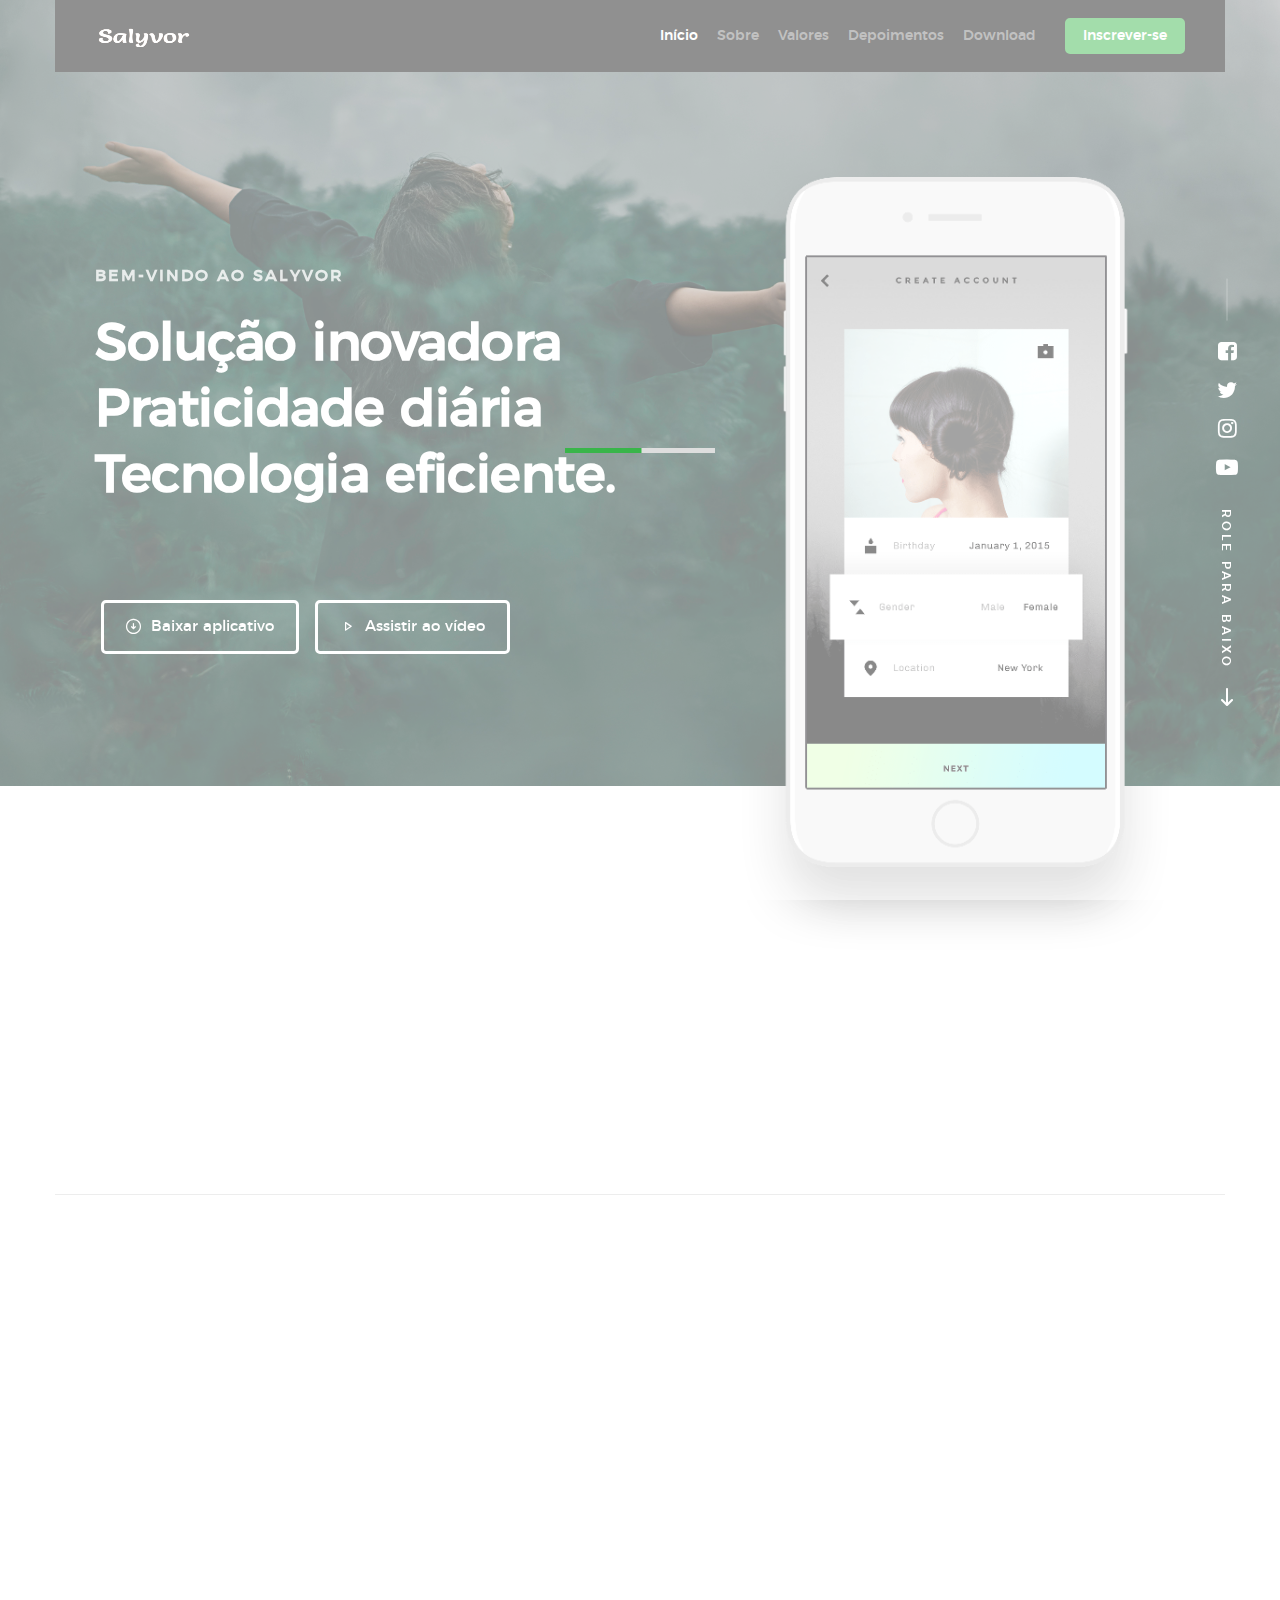
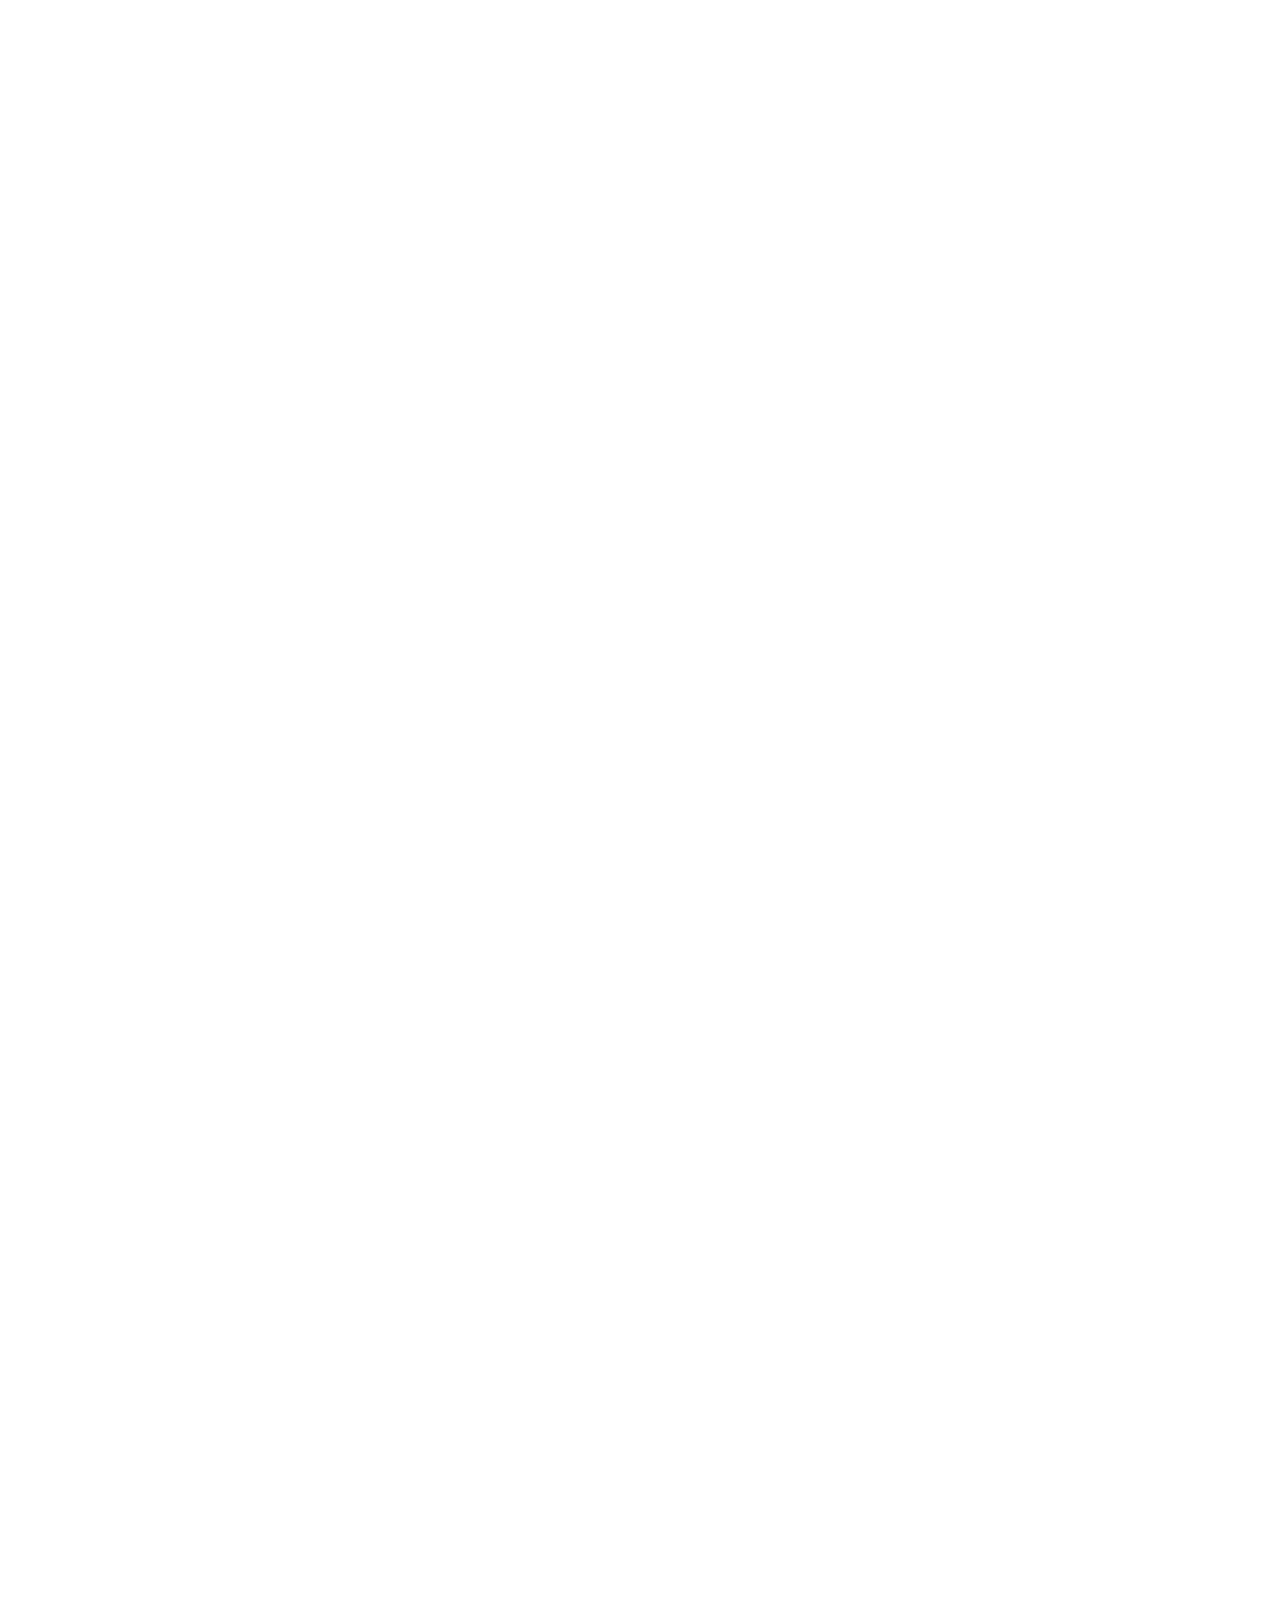
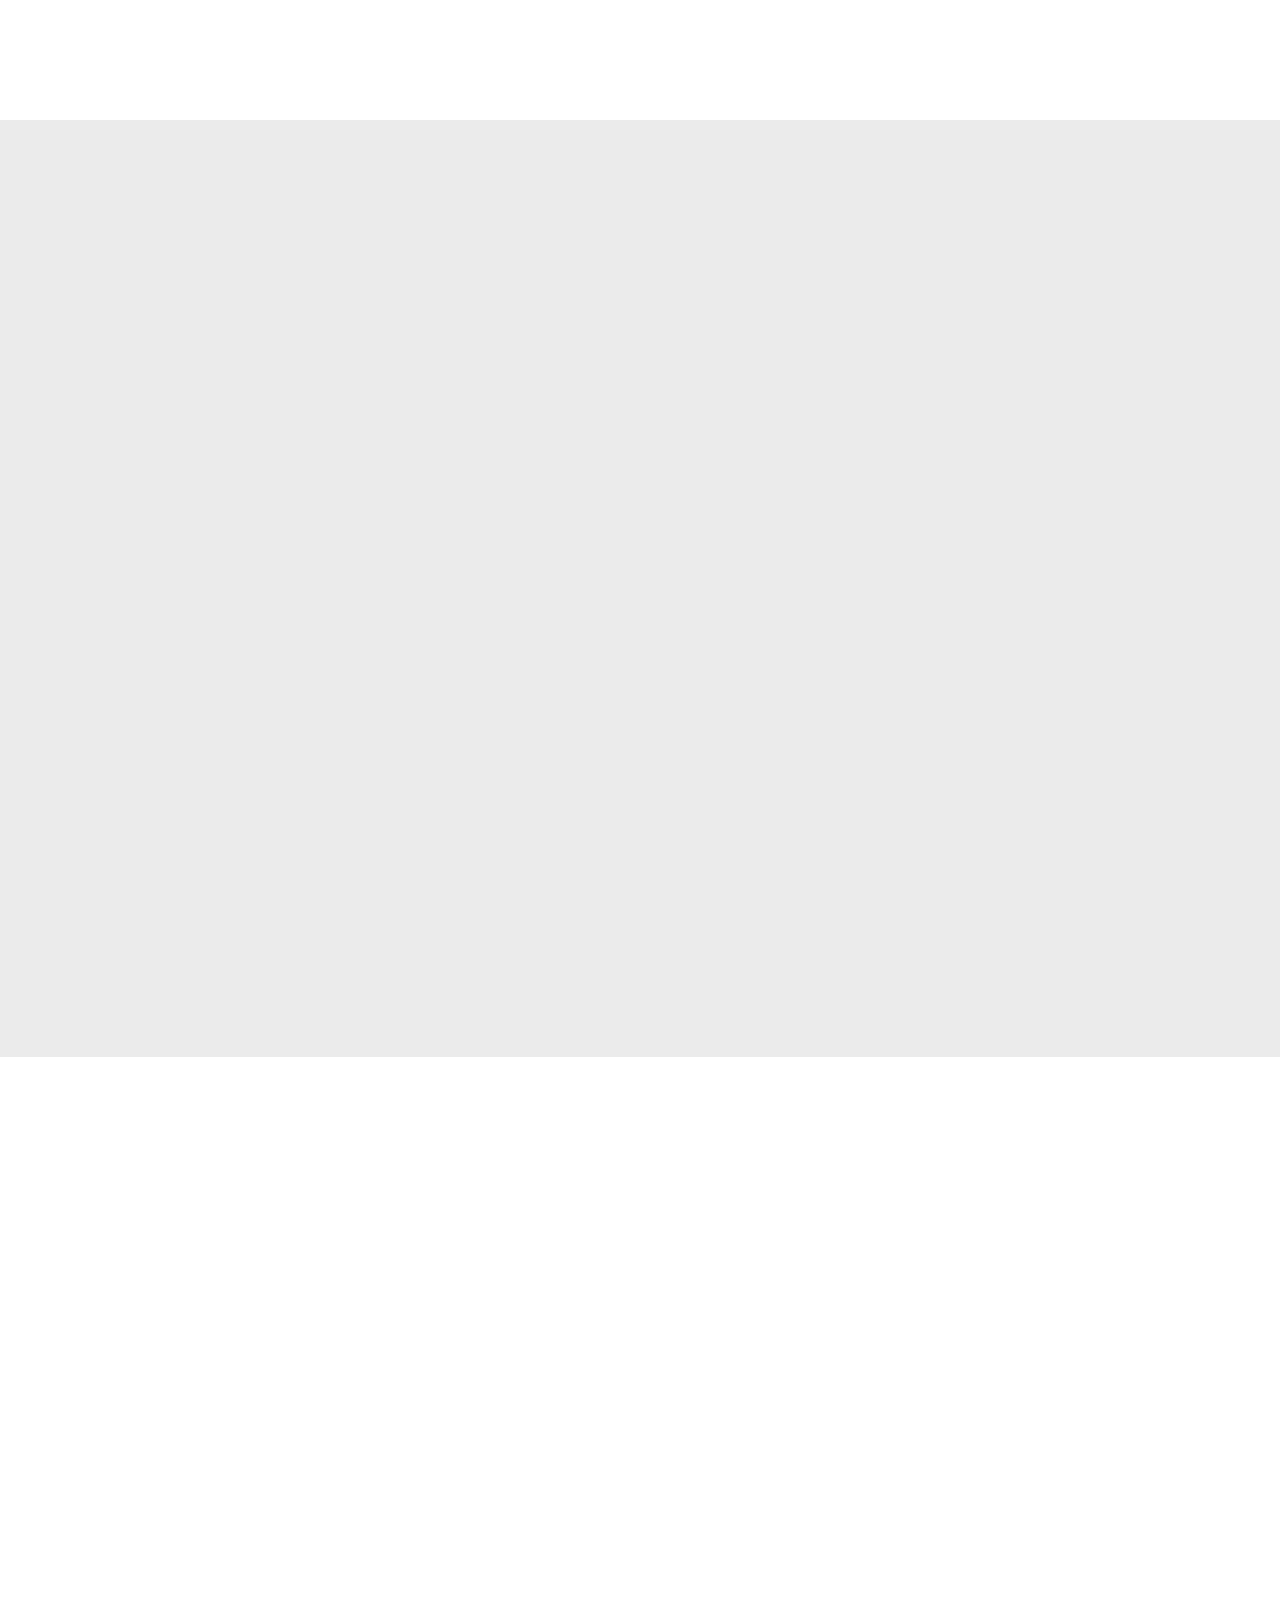
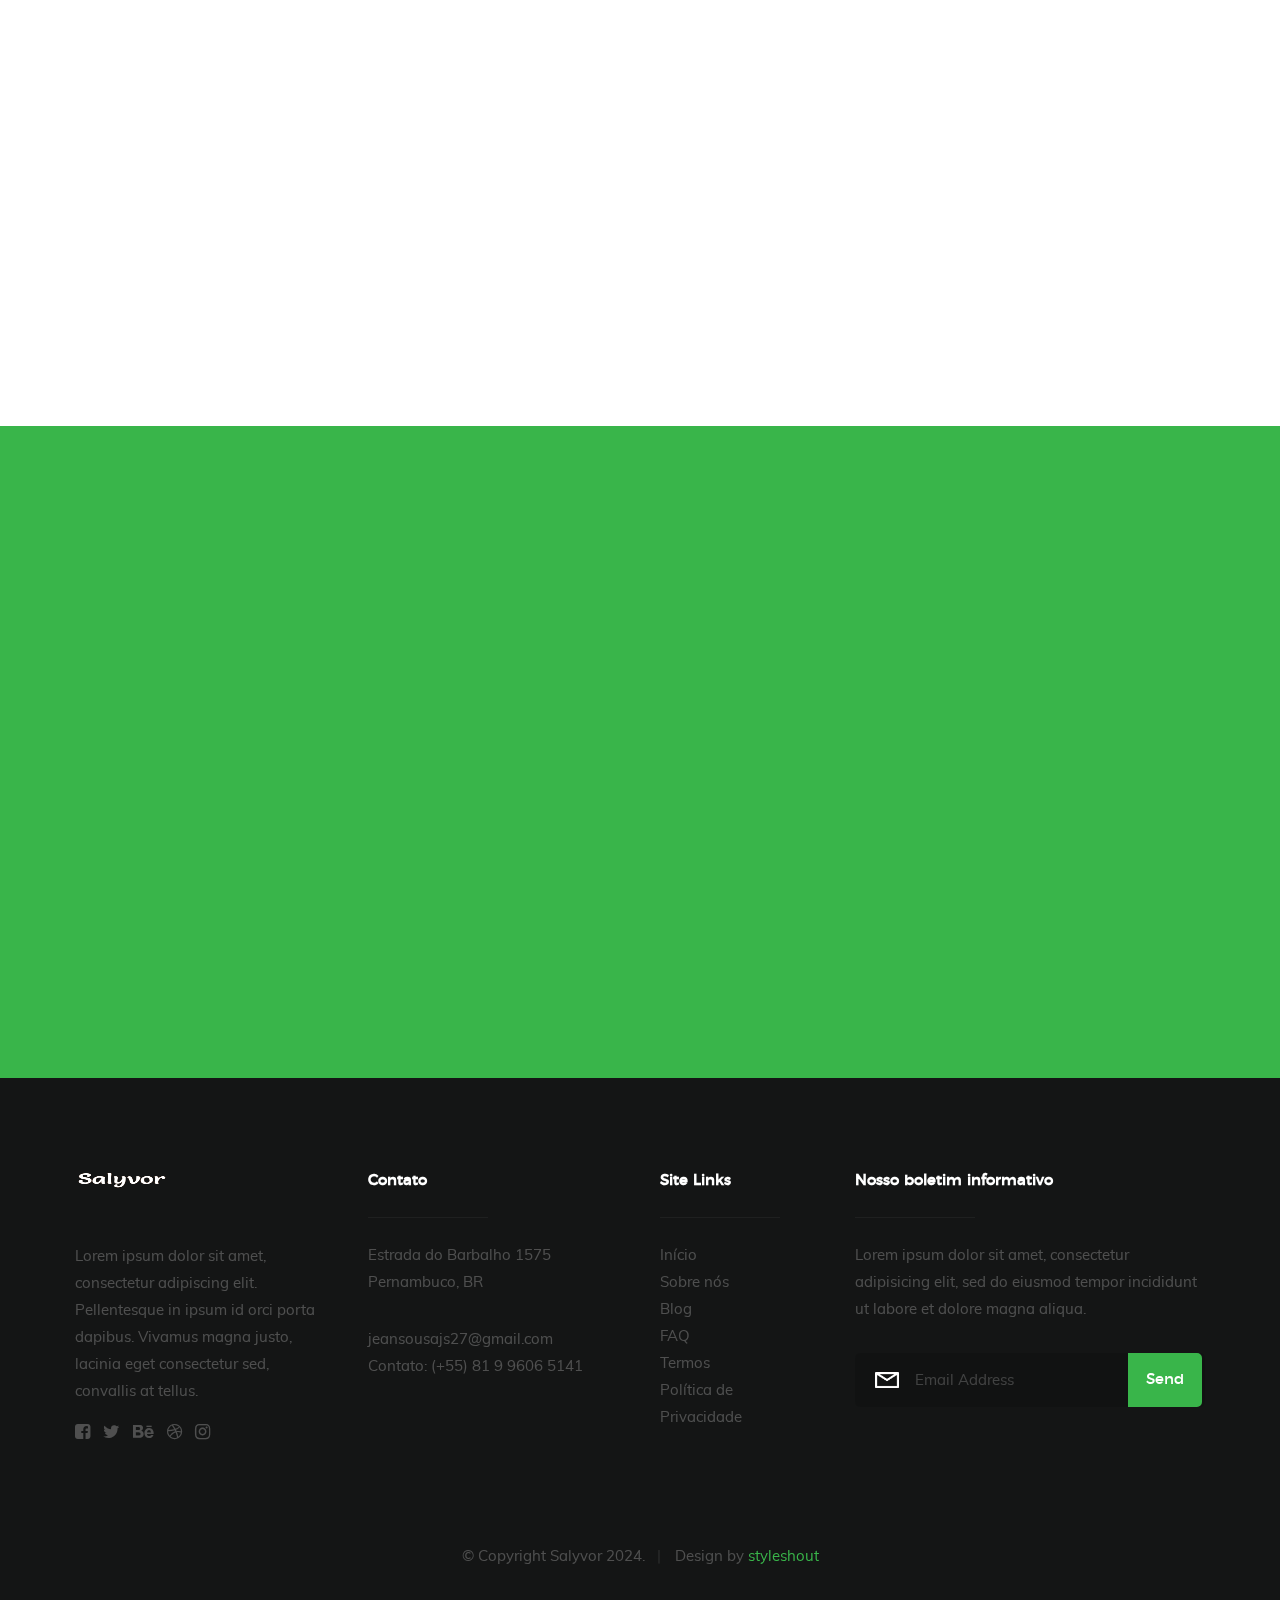
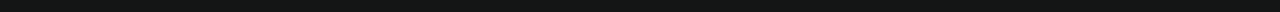
==== commit 6f23ea51: "Exclusão e adição de video e imagem" ====
--- a/Salyvor/index.html
+++ b/Salyvor/index.html
@@ -7,14 +7,14 @@
 
 <head>
 
-    <!--- basic page needs
+    <!--- necessidades básicas da página
    ================================================== -->
     <meta charset="utf-8">
     <title>Salyvor</title>
     <meta name="description" content="">
     <meta name="author" content="">
 
-    <!-- mobile specific metas
+    <!-- metas específicas para celular
    ================================================== -->
     <meta name="viewport" content="width=device-width, initial-scale=1">
 
@@ -86,7 +86,7 @@
                             <span class="icon-circle-down" aria-hidden="true"></span>
                             Baixar aplicativo
                         </a>
-                        <a href="http://player.vimeo.com/video/14592941?title=0&amp;byline=0&amp;portrait=0&amp;color=39b54a" data-lity class="button stroke">
+                        <a href="images/gato.mp4" data-lity class="button stroke">
                             <span class="icon-play" aria-hidden="true"></span>
                             Assistir ao vídeo
                         </a>
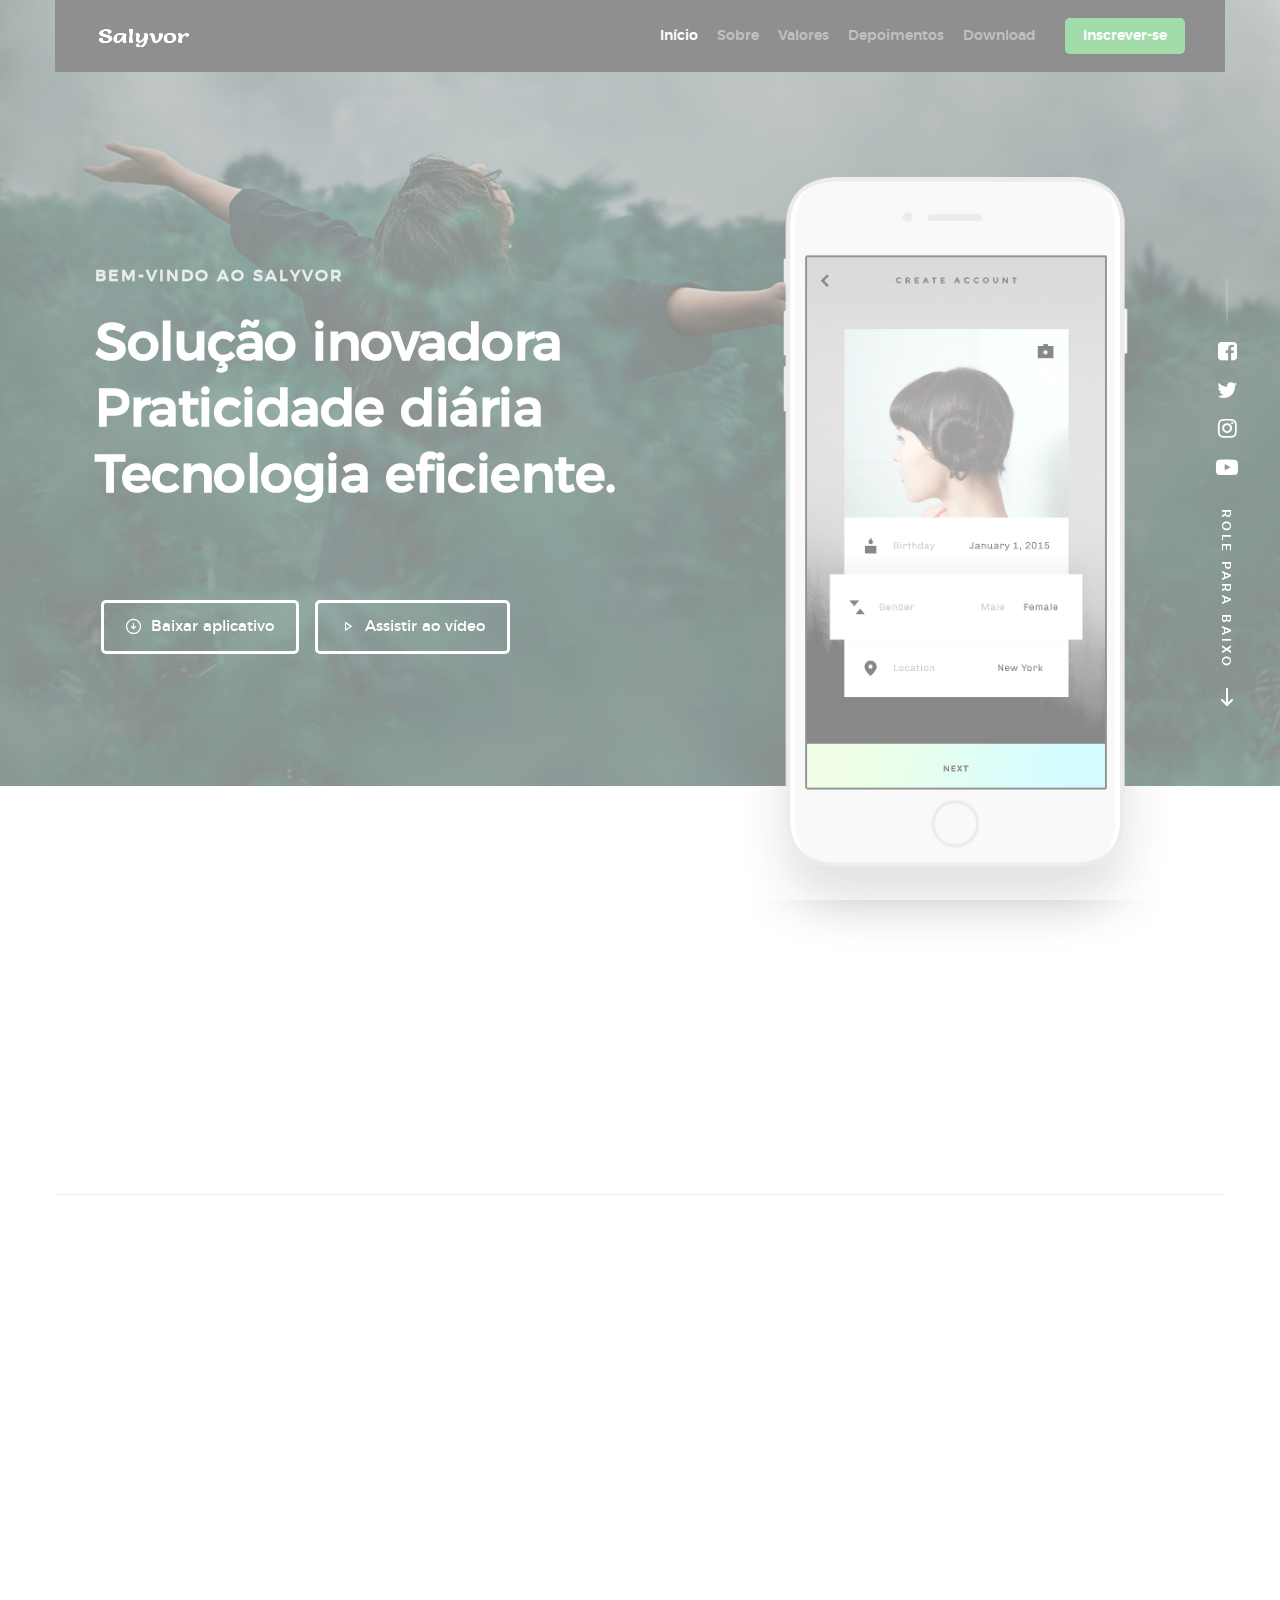
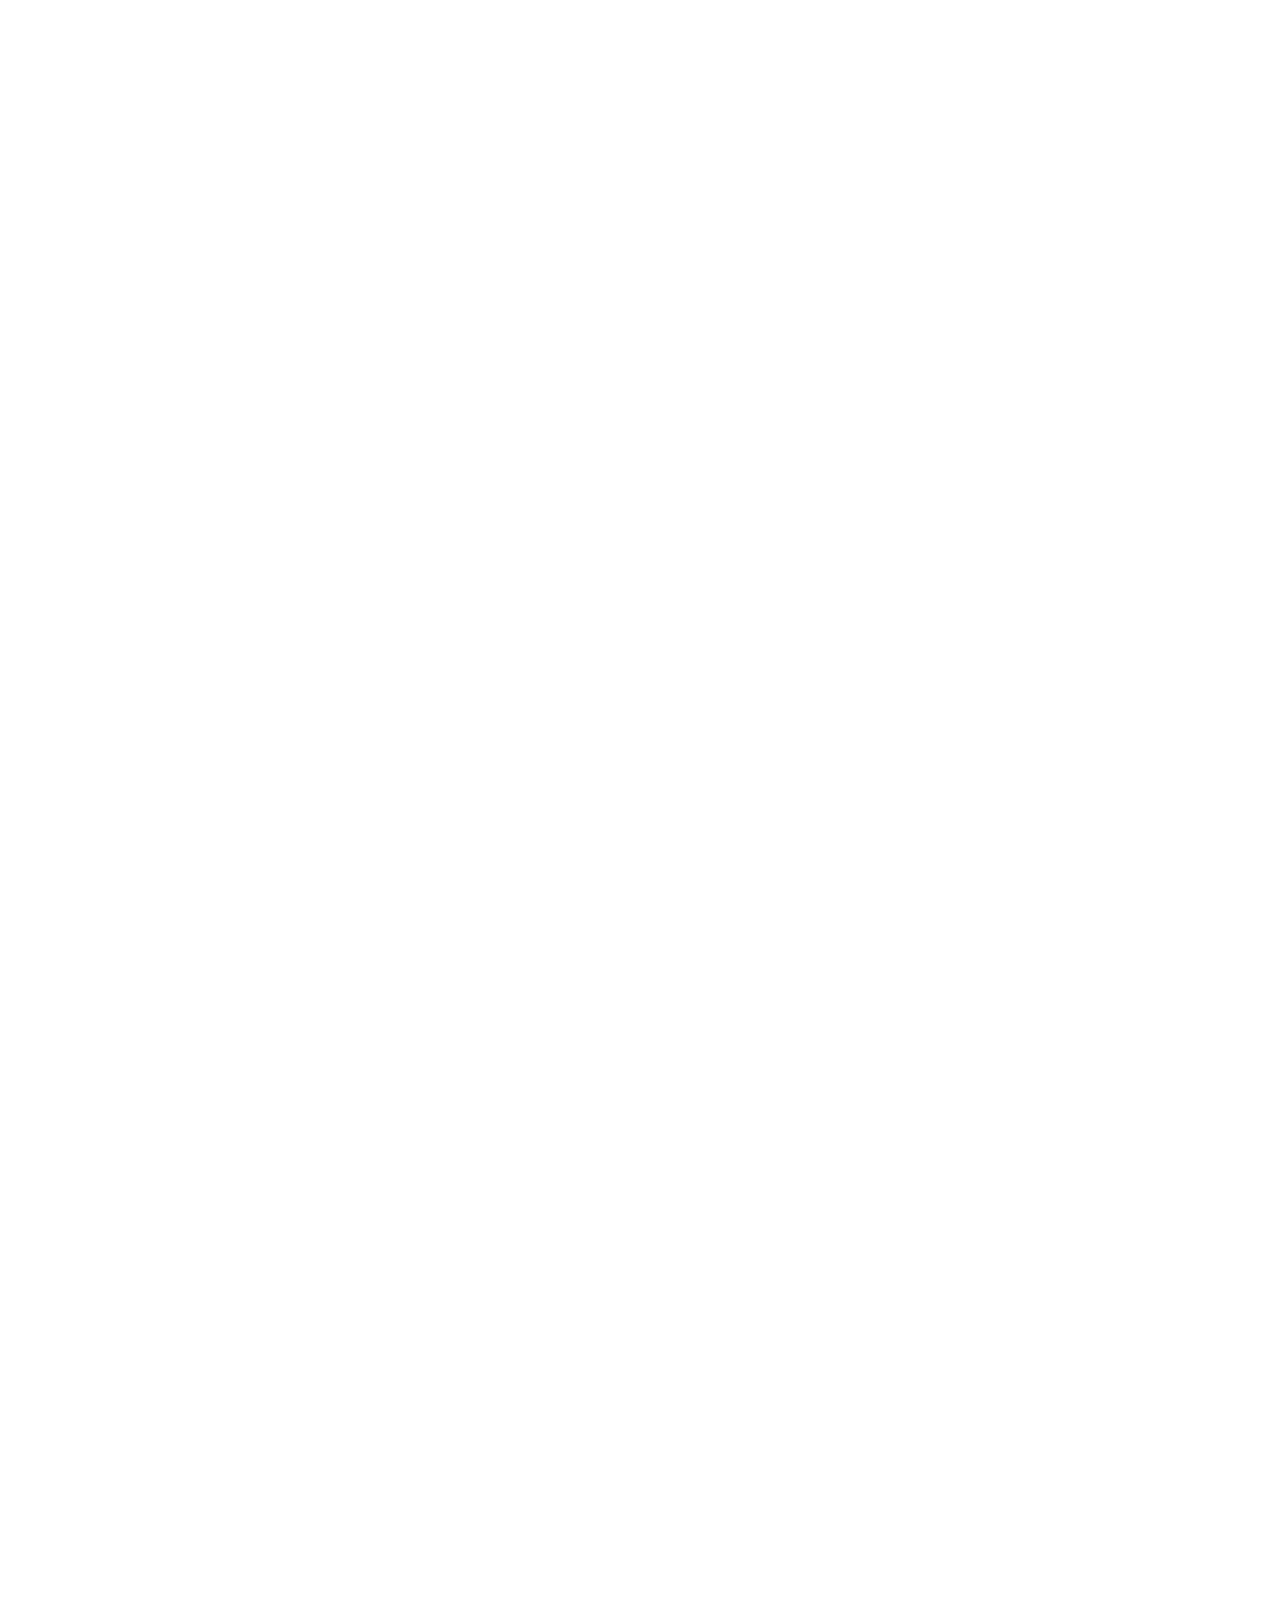
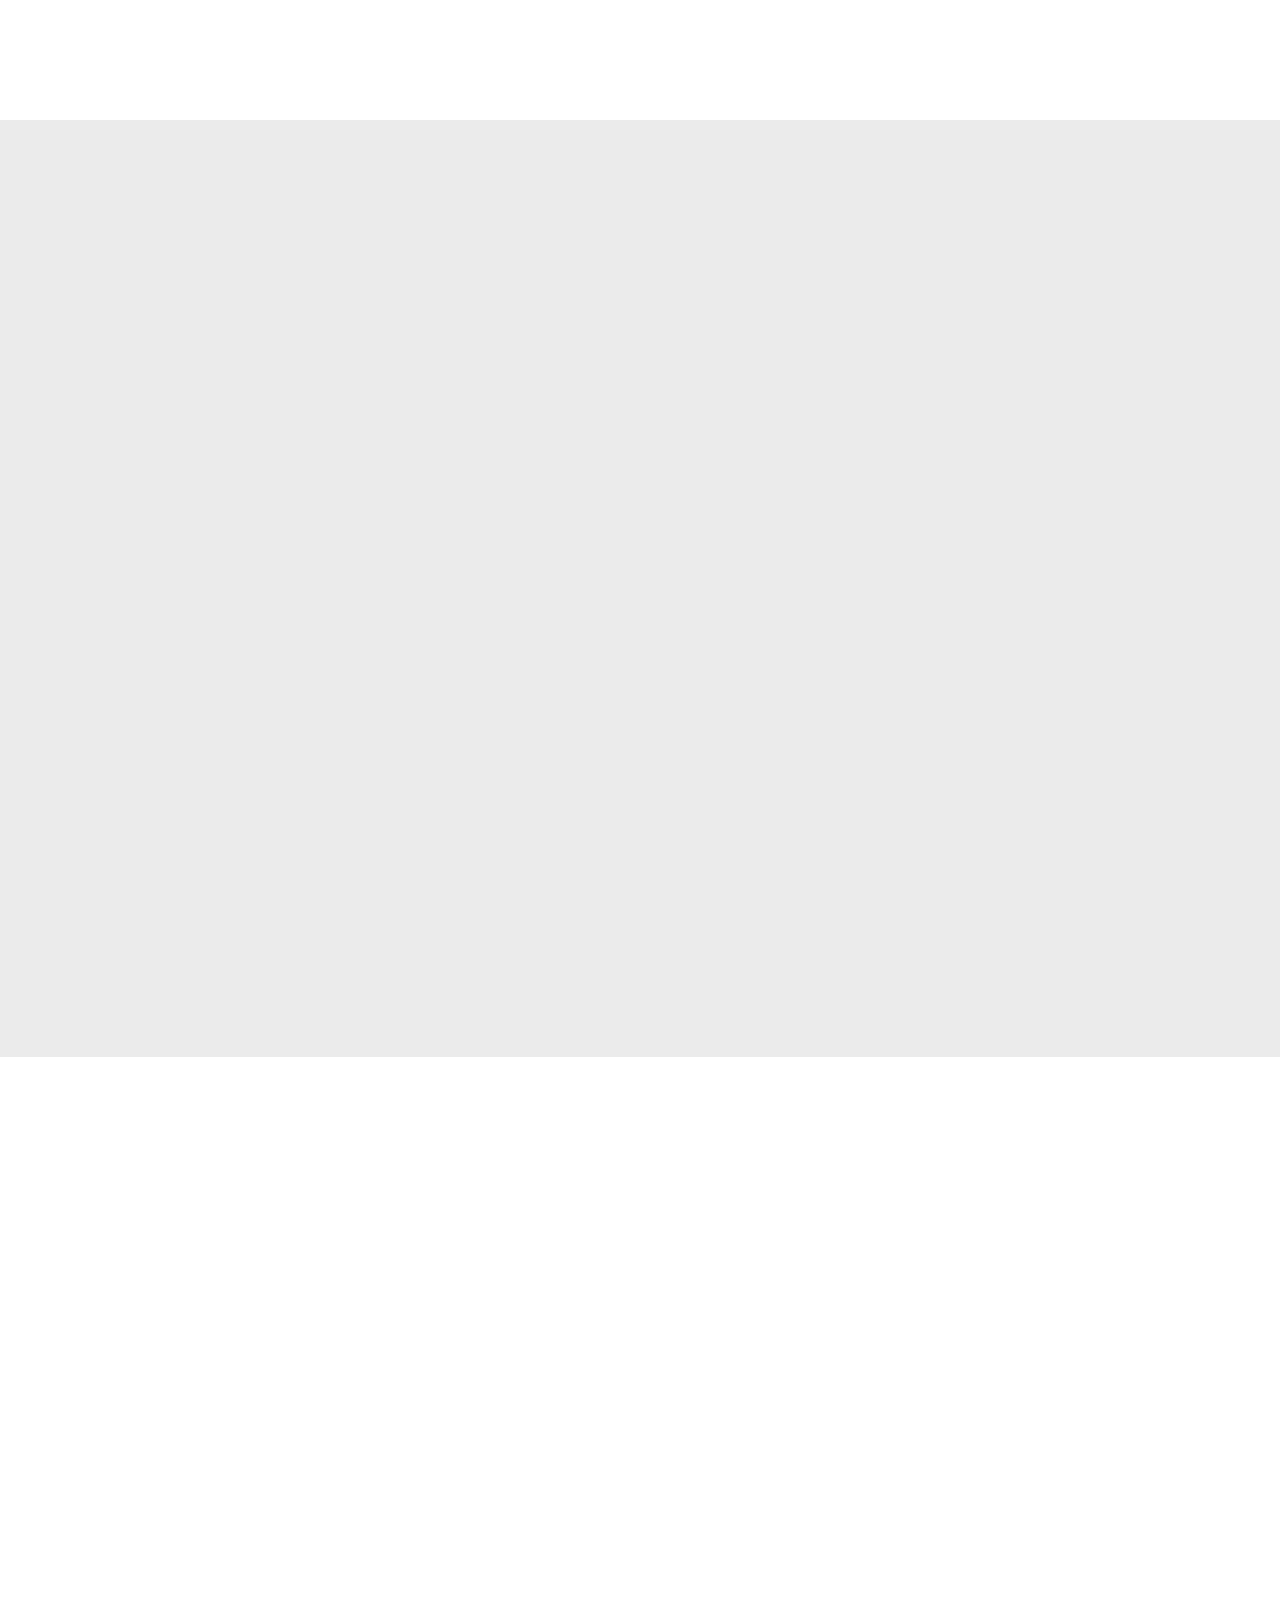
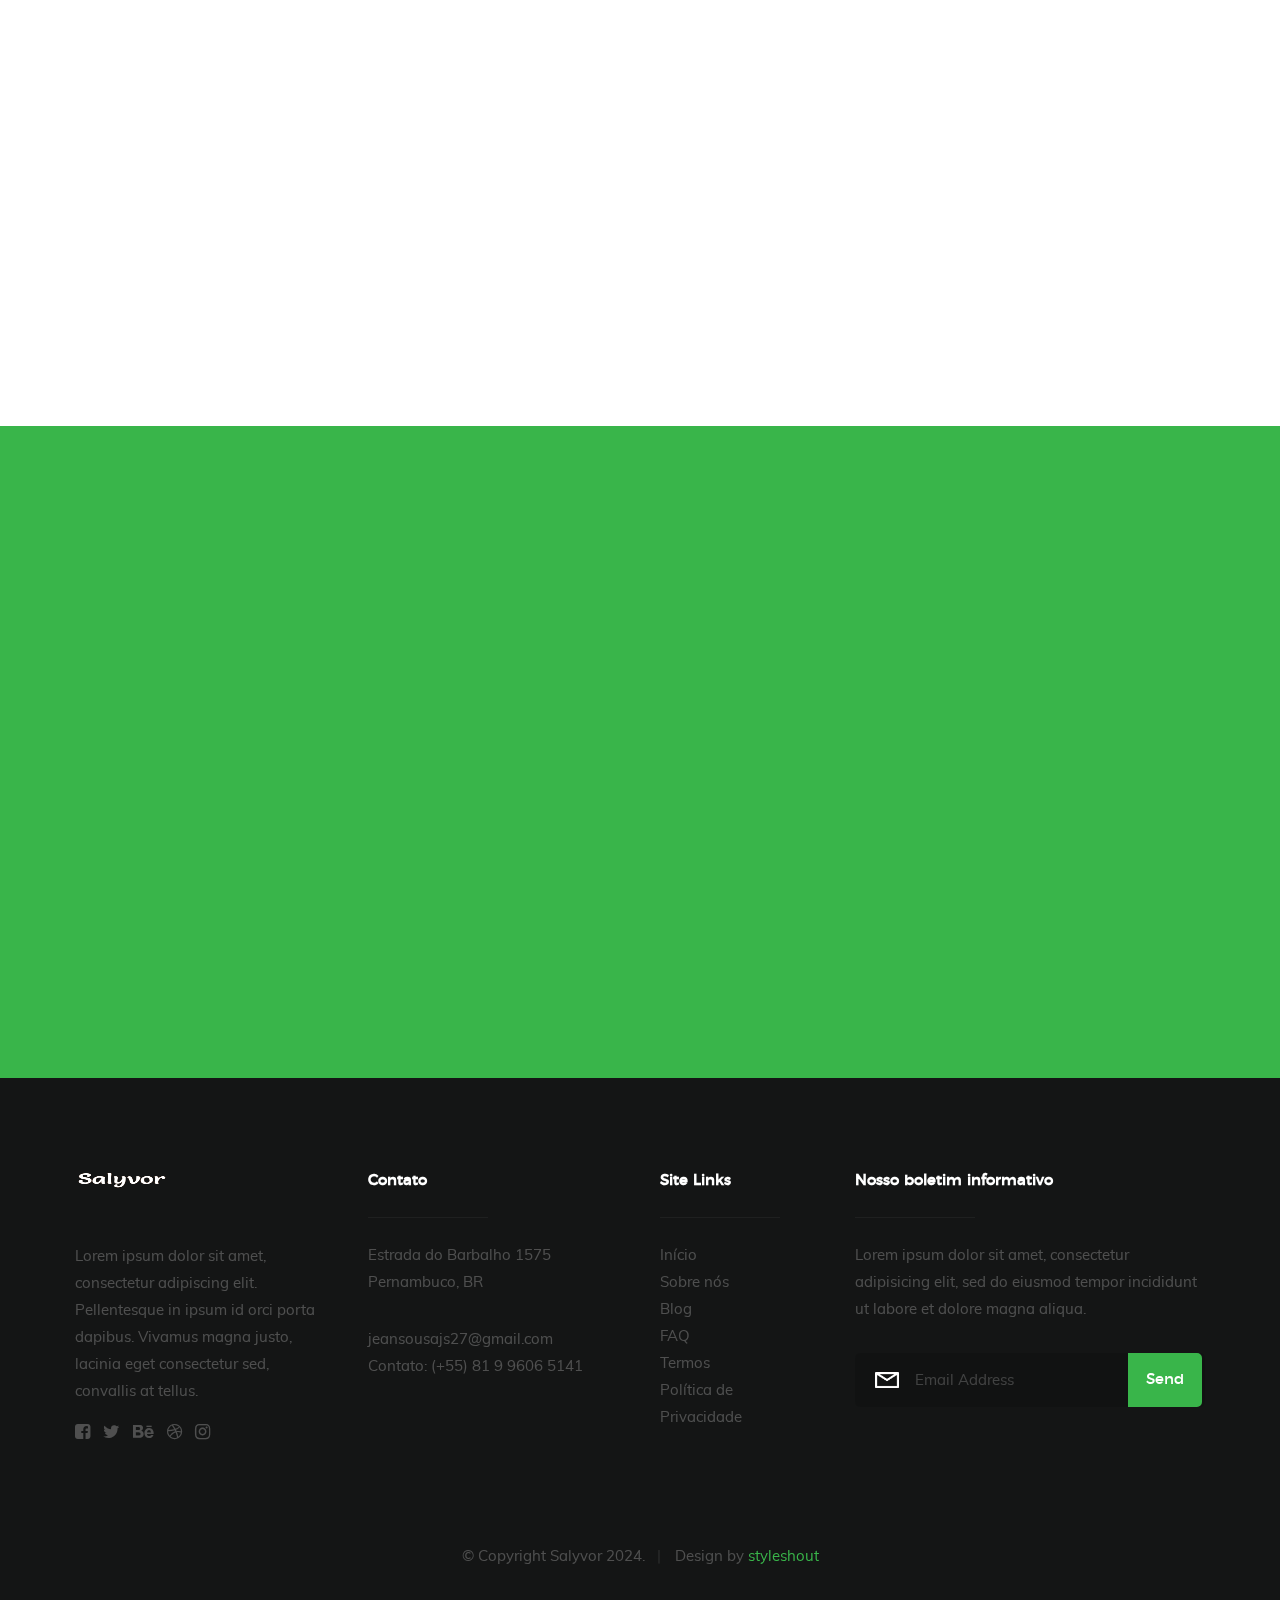
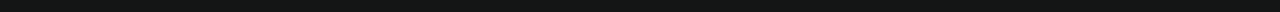
==== commit b458a17d: "resolver conflito" ====
--- a/Salyvor/index.html
+++ b/Salyvor/index.html
@@ -43,7 +43,7 @@
    <header id="header" class="row">   
 
    		<div class="header-logo">
-	        <a href="index.html">LOGO</a>
+	        <a href="index.html">Salyvor</a>
 	    </div>
 
 	   	<nav id="header-nav-wrap">
